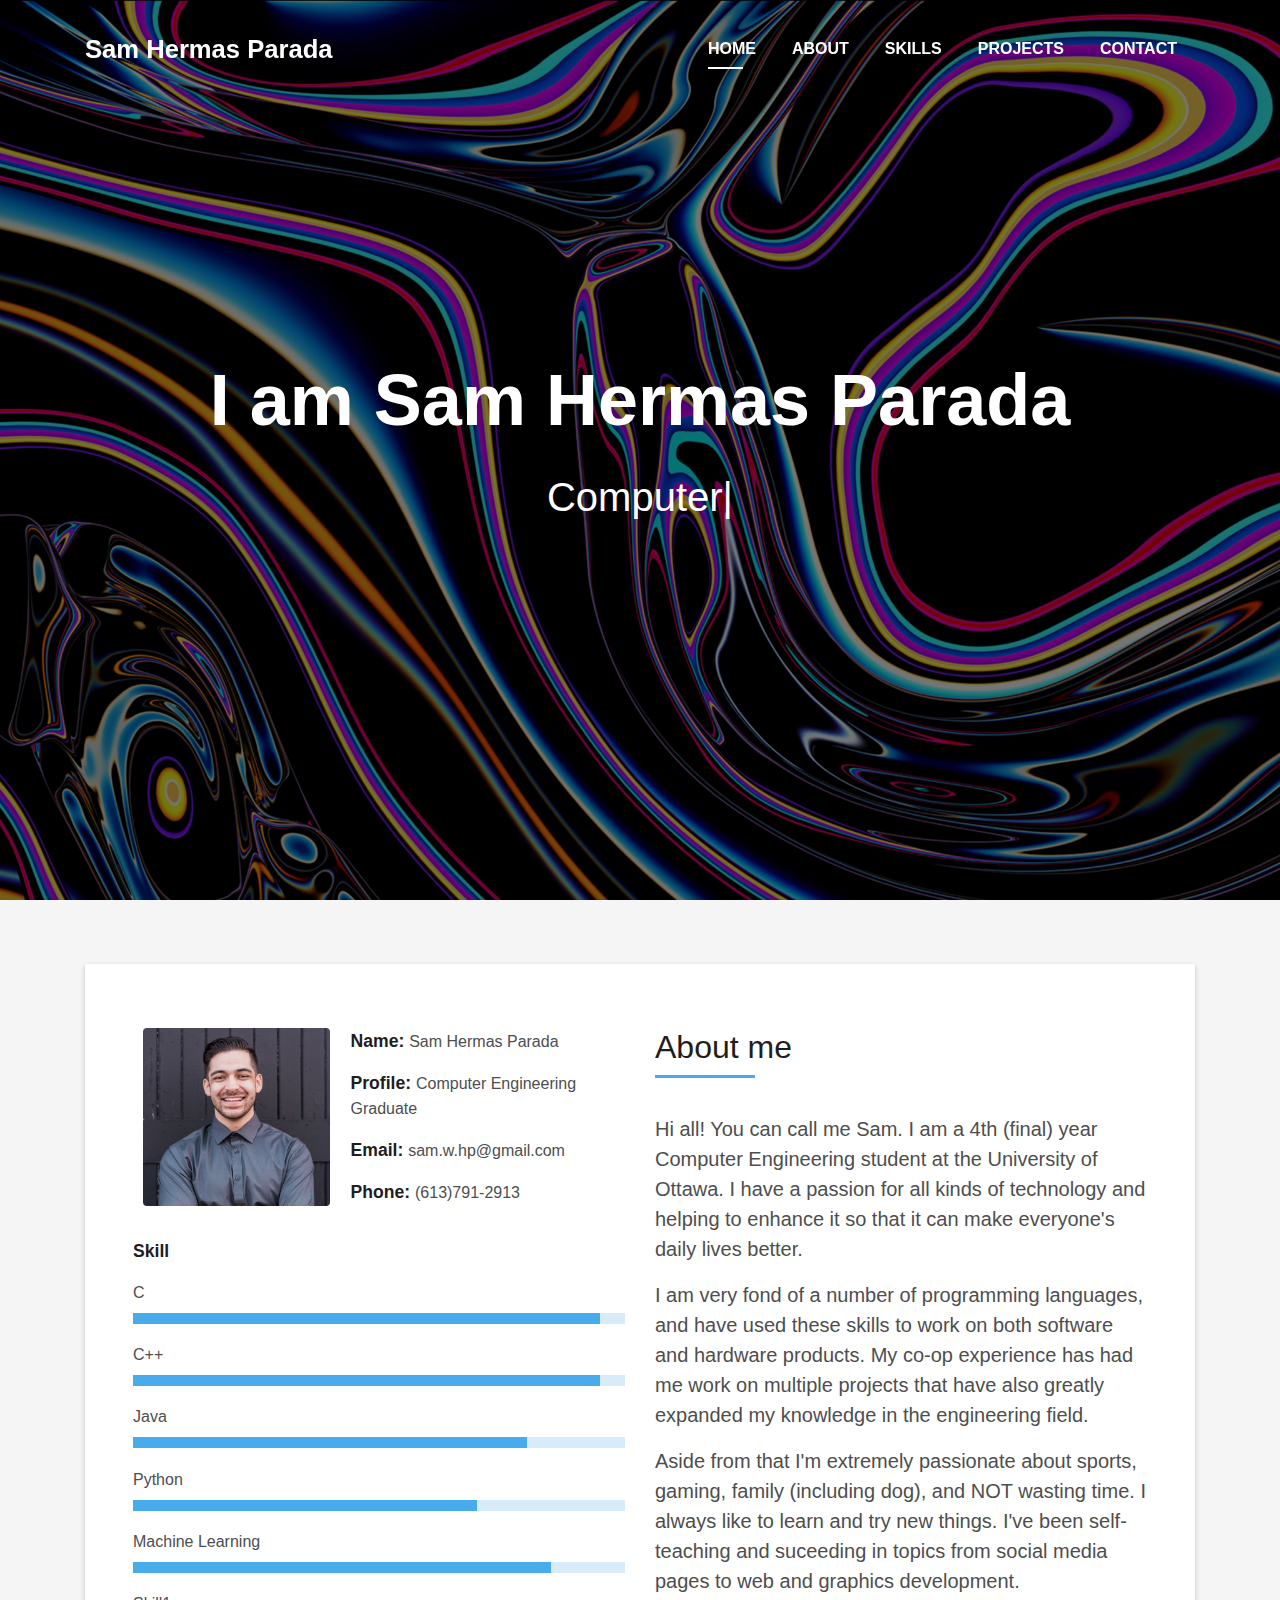
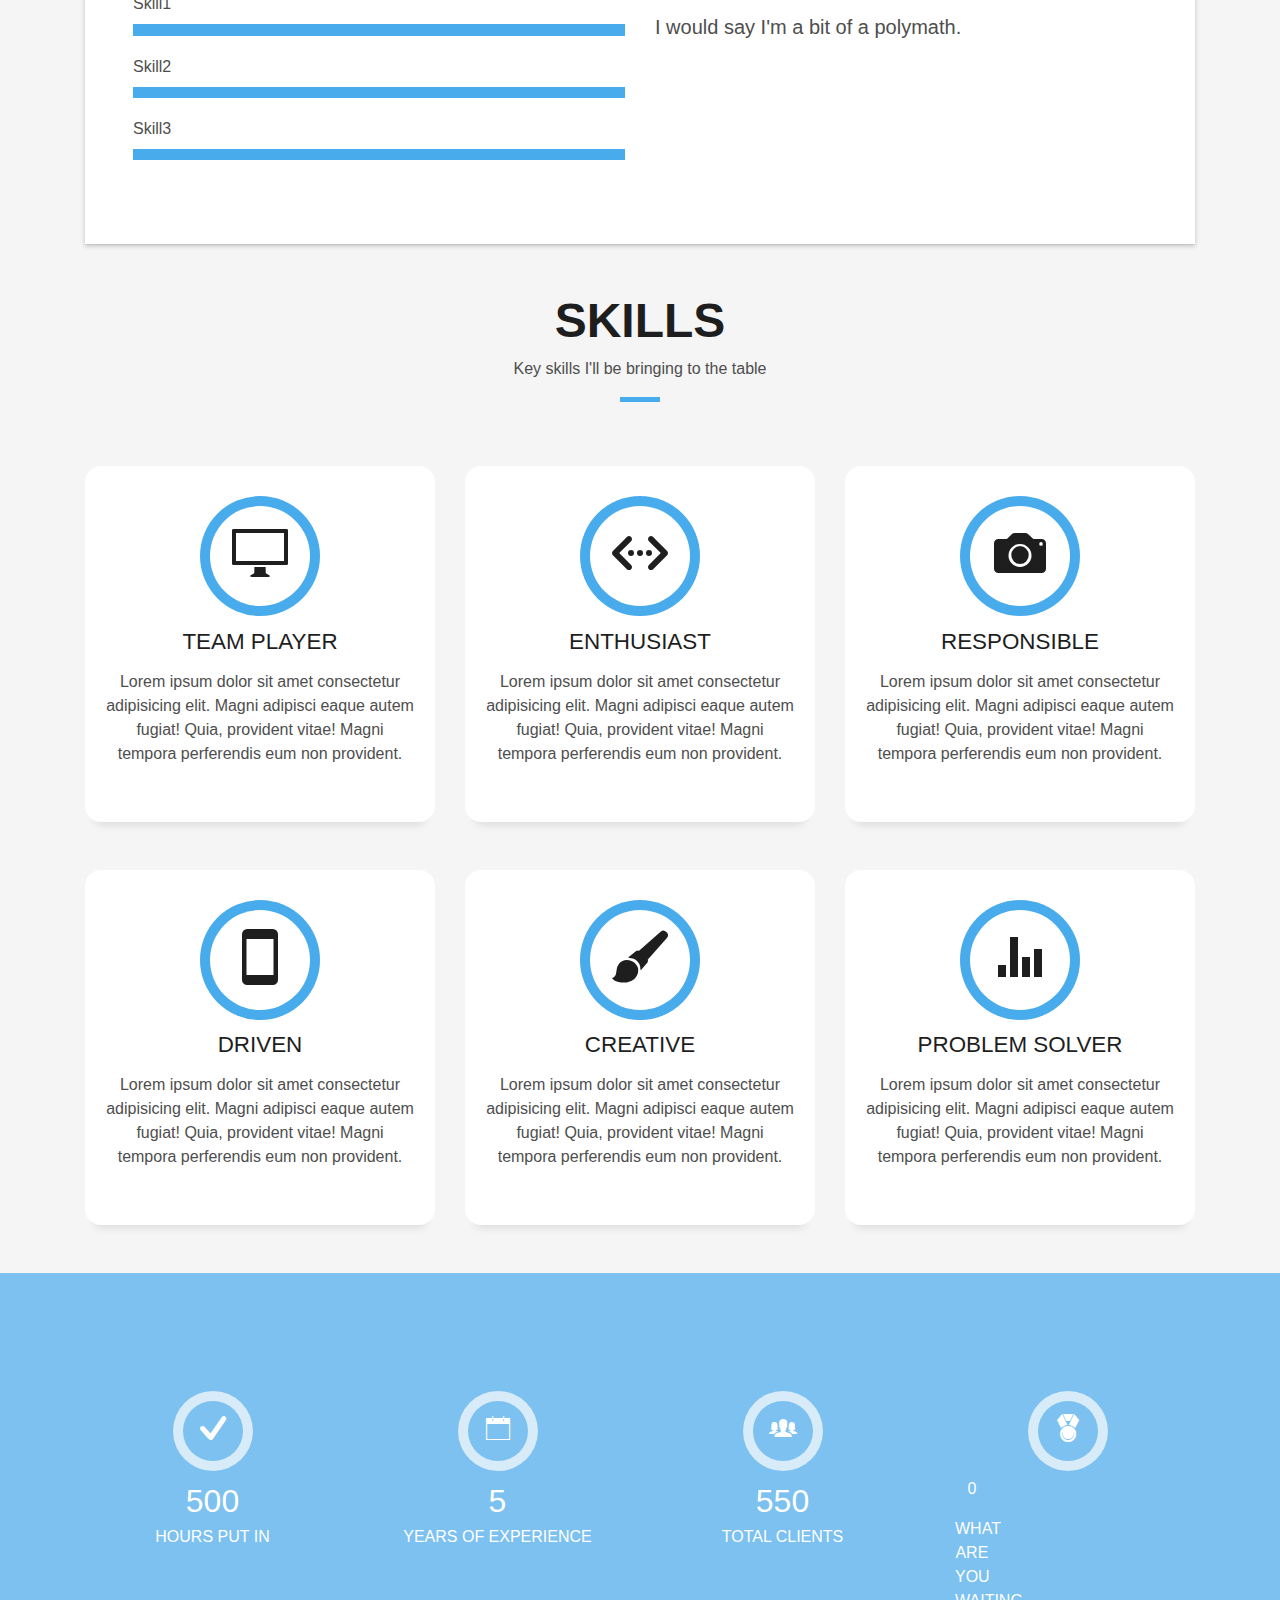
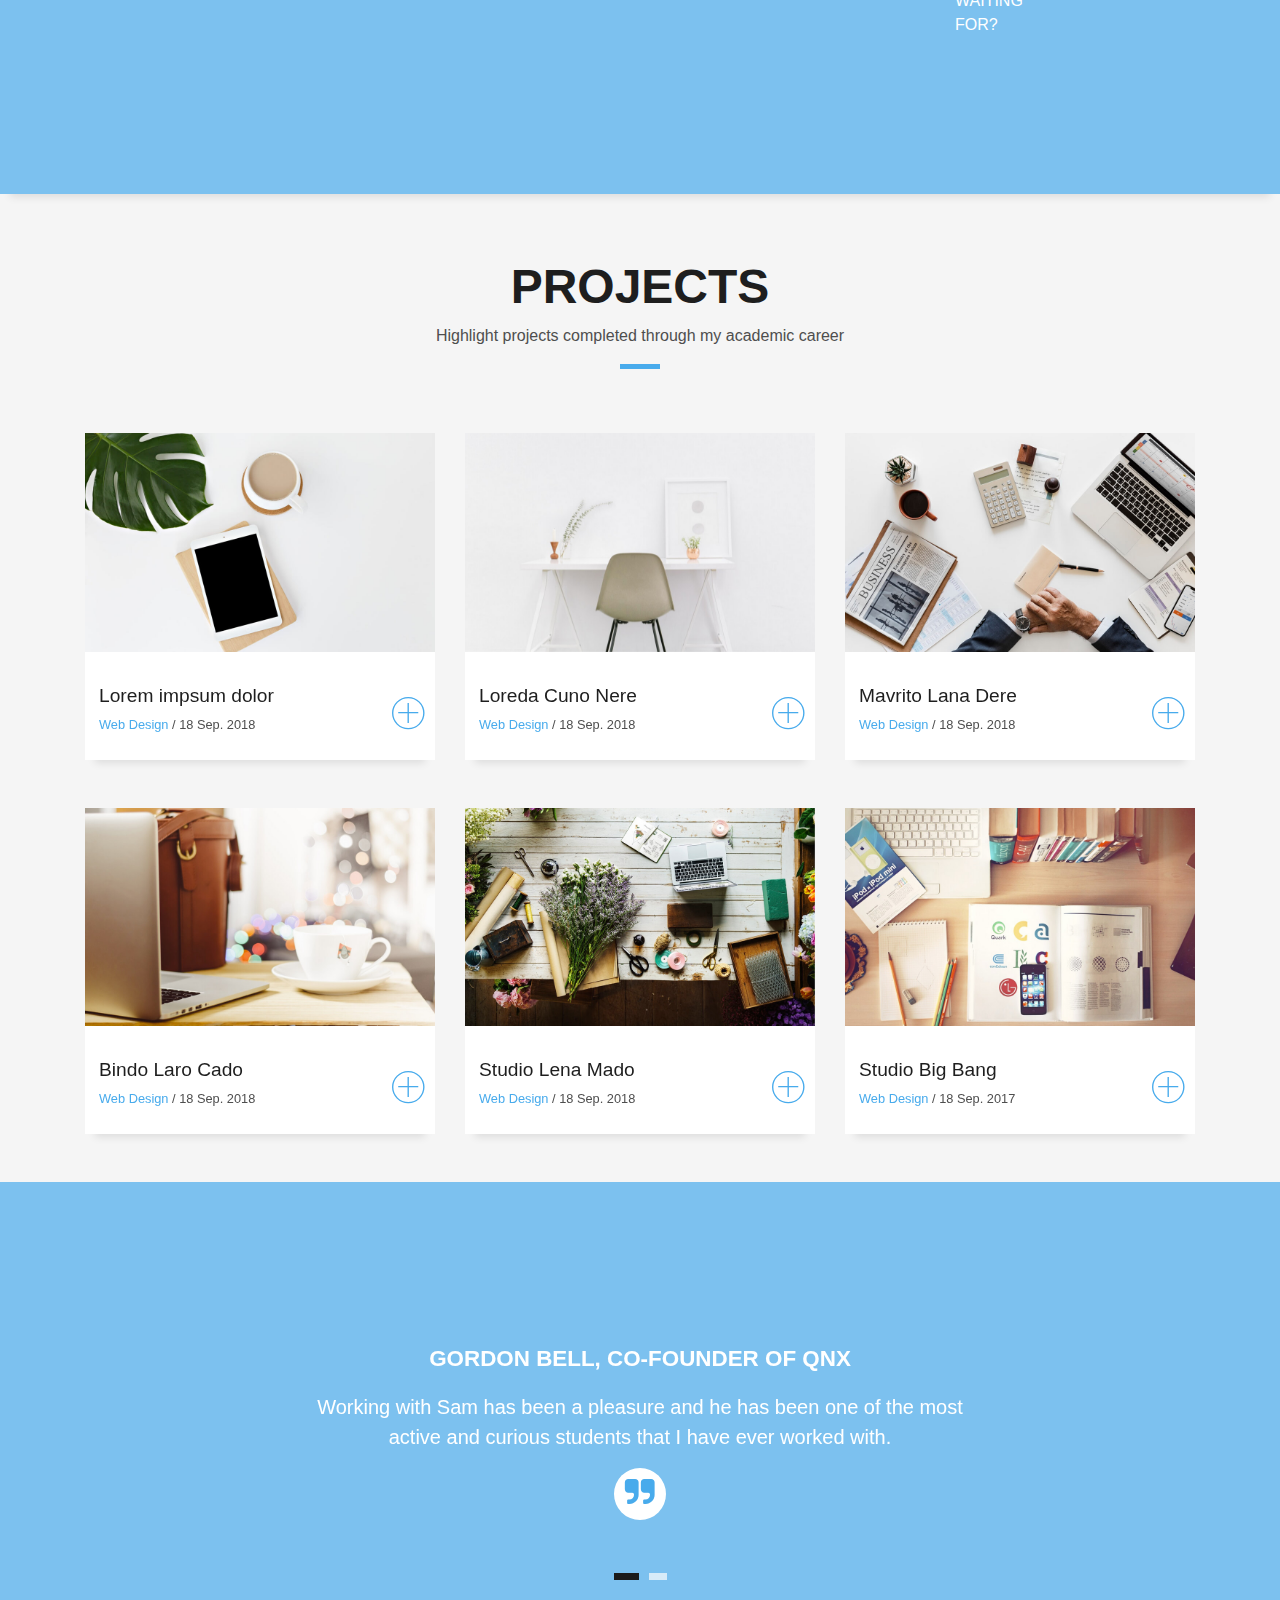
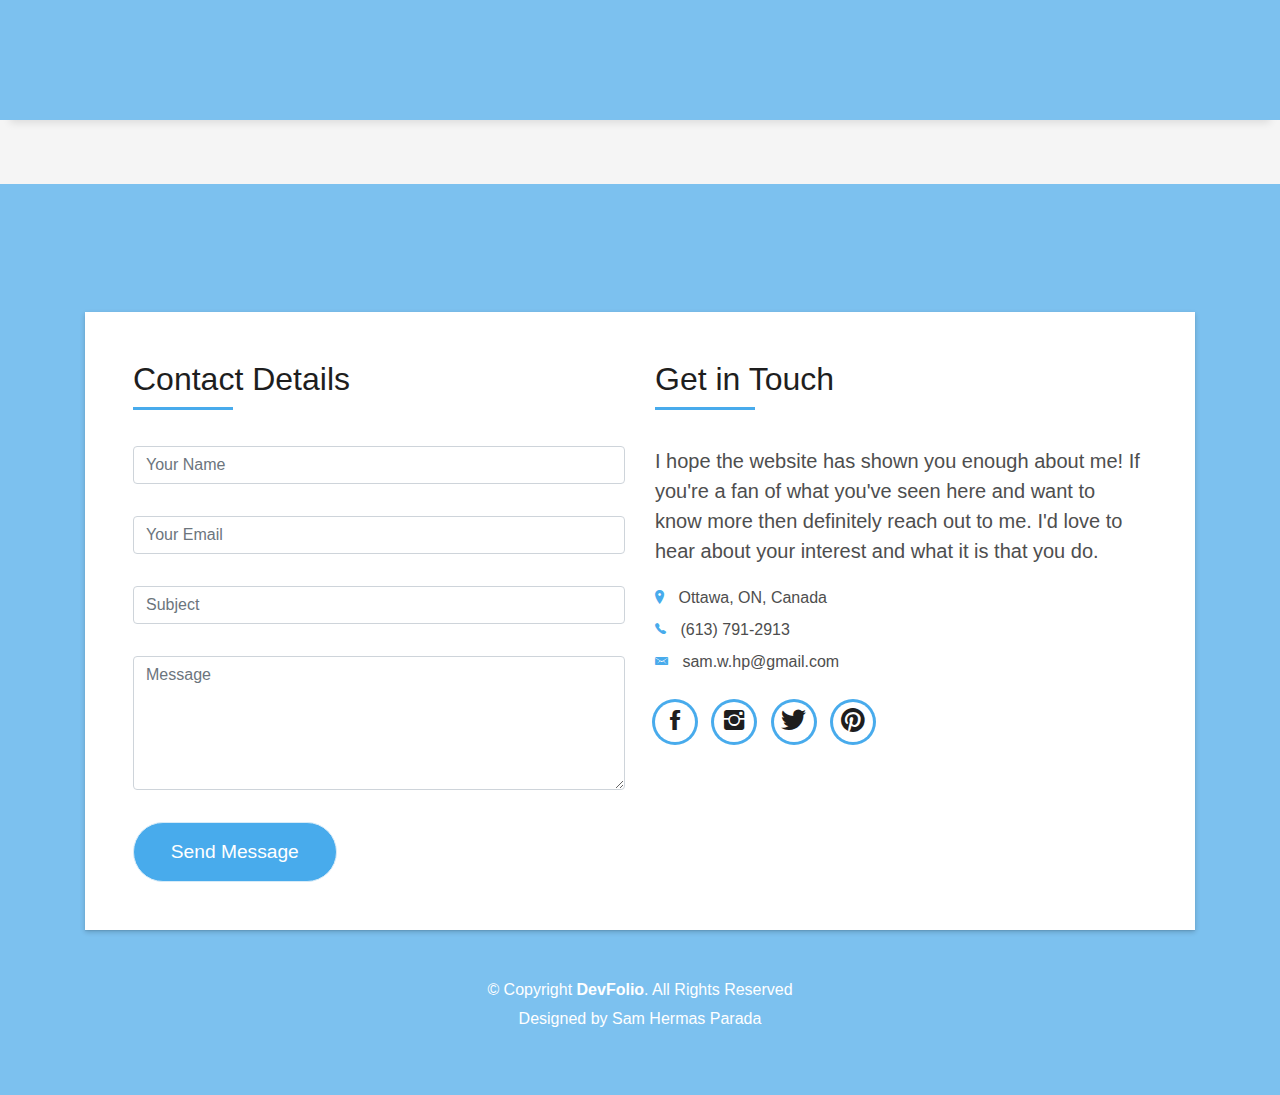
==== index.html @ 933283c6 "Update index.html" ====
<!DOCTYPE html>
<html lang="en">
<head>
  <meta charset="utf-8">
  <title>Sam Hermas Parada's Portfolio</title>
  <meta content="width=device-width, initial-scale=1.0" name="viewport">
  <meta content="" name="keywords">
  <meta content="" name="description">

  <!-- Favicons -->
  <link href="img/favicon.png" rel="icon">
  <link href="img/apple-touch-icon.png" rel="apple-touch-icon">

  <!-- Bootstrap CSS File -->
  <link href="lib/bootstrap/css/bootstrap.min.css" rel="stylesheet">

  <!-- Libraries CSS Files -->
  <link href="lib/font-awesome/css/font-awesome.min.css" rel="stylesheet">
  <link href="lib/animate/animate.min.css" rel="stylesheet">
  <link href="lib/ionicons/css/ionicons.min.css" rel="stylesheet">
  <link href="lib/owlcarousel/assets/owl.carousel.min.css" rel="stylesheet">
  <link href="lib/lightbox/css/lightbox.min.css" rel="stylesheet">

  <!-- Main Stylesheet File -->
  <link href="css/style.css" rel="stylesheet">

  <!-- =======================================================
    Theme Name: DevFolio
    Theme URL: https://bootstrapmade.com/devfolio-bootstrap-portfolio-html-template/
    Author: BootstrapMade.com
    License: https://bootstrapmade.com/license/
  ======================================================= -->
</head>

<body id="page-top">

  <!--/ Nav Star /-->
  <nav class="navbar navbar-b navbar-trans navbar-expand-md fixed-top" id="mainNav">
    <div class="container">
      <a class="navbar-brand js-scroll" href="#page-top">Sam Hermas Parada</a>
      <button class="navbar-toggler collapsed" type="button" data-toggle="collapse" data-target="#navbarDefault"
        aria-controls="navbarDefault" aria-expanded="false" aria-label="Toggle navigation">
        <span></span>
        <span></span>
        <span></span>
      </button>
      <div class="navbar-collapse collapse justify-content-end" id="navbarDefault">
        <ul class="navbar-nav">
          <li class="nav-item">
            <a class="nav-link js-scroll active" href="#home">Home</a>
          </li>
          <li class="nav-item">
            <a class="nav-link js-scroll" href="#about">About</a>
          </li>
          <li class="nav-item">
            <a class="nav-link js-scroll" href="#service">Skills</a>
          </li>
          <li class="nav-item">
            <a class="nav-link js-scroll" href="#work">Projects</a>
          </li>

        <!-- DISCARD
          <li class="nav-item">
            <a class="nav-link js-scroll" href="#blog">Blog</a>
          </li>
        -->

          <li class="nav-item">
            <a class="nav-link js-scroll" href="#contact">Contact</a>
          </li>
        </ul>
      </div>
    </div>
  </nav>
  <!--/ Nav End /-->

  <!--/ Intro Skew Star /-->
  <div id="home" class="intro route bg-image" style="background-image: url(img/intro-bg.jpg)">
    <div class="overlay-itro"></div>
    <div class="intro-content display-table">
      <div class="table-cell">
        <div class="container">
          <!--<p class="display-6 color-d">Hello, world!</p>-->
          <h1 class="intro-title mb-4">I am Sam Hermas Parada</h1>
          <p class="intro-subtitle"><span class="text-slider-items">Computer Engineer, Software Developer, Soccer Enthusiast, Polymath</span><strong class="text-slider"></strong></p>
          <!-- <p class="pt-3"><a class="btn btn-primary btn js-scroll px-4" href="#about" role="button">Learn More</a></p> -->
        </div>
      </div>
    </div>
  </div>
  <!--/ Intro Skew End /-->

  <section id="about" class="about-mf sect-pt4 route">
    <div class="container">
      <div class="row">
        <div class="col-sm-12">
          <div class="box-shadow-full">
            <div class="row">
              <div class="col-md-6">
                <div class="row">
                  <div class="col-sm-6 col-md-5">
                    <div class="about-img">
                      <img src="img/sam-profile.jpg" class="img-fluid rounded b-shadow-a" alt="">
                    </div>
                  </div>
                  <div class="col-sm-6 col-md-7">
                    <div class="about-info">
                      <p><span class="title-s">Name: </span> <span>Sam Hermas Parada</span></p>
                      <p><span class="title-s">Profile: </span> <span>Computer Engineering Graduate</span></p>
                      <p><span class="title-s">Email: </span> <span>sam.w.hp@gmail.com</span></p>
                      <p><span class="title-s">Phone: </span> <span>(613)791-2913</span></p>
                    </div>
                  </div>
                </div>
                <div class="skill-mf">
                  <p class="title-s">Skill</p>
                  <span>C</span> <span class="pull-right"></span>
                  <div class="progress">
                    <div class="progress-bar" role="progressbar" style="width: 95%;" aria-valuenow="85" aria-valuemin="0"
                      aria-valuemax="100"></div>
                  </div>
                  <span>C++</span> <span class="pull-right"></span>
                  <div class="progress">
                    <div class="progress-bar" role="progressbar" style="width: 95%" aria-valuenow="75" aria-valuemin="0"
                      aria-valuemax="100"></div>
                  </div>
                  <span>Java</span> <span class="pull-right"></span>
                  <div class="progress">
                    <div class="progress-bar" role="progressbar" style="width: 80%" aria-valuenow="50" aria-valuemin="0"
                      aria-valuemax="100"></div>
                  </div>
                  <span>Python</span> <span class="pull-right"></span>
                  <div class="progress">
                    <div class="progress-bar" role="progressbar" style="width: 70%" aria-valuenow="90" aria-valuemin="0"
                      aria-valuemax="100"></div>
                  </div>
                  <span>Machine Learning</span> <span class="pull-right"></span>
                  <div class="progress">
                    <div class="progress-bar" role="progressbar" style="width: 85%" aria-valuenow="90" aria-valuemin="0"
                      aria-valuemax="100"></div>
                  </div>
                  <span>Skill1</span> <span class="pull-right"></span>
                  <div class="progress">
                    <div class="progress-bar" role="progressbar" style="width: 100%" aria-valuenow="90" aria-valuemin="0"
                      aria-valuemax="100"></div>
                  </div>
                  <span>Skill2</span> <span class="pull-right"></span>
                  <div class="progress">
                    <div class="progress-bar" role="progressbar" style="width: 100%" aria-valuenow="90" aria-valuemin="0"
                      aria-valuemax="100"></div>
                  </div>
                  <span>Skill3</span> <span class="pull-right"></span>
                  <div class="progress">
                    <div class="progress-bar" role="progressbar" style="width: 100%" aria-valuenow="90" aria-valuemin="0"
                      aria-valuemax="100"></div>
                  </div>
                </div>
              </div>
              <div class="col-md-6">
                <div class="about-me pt-4 pt-md-0">
                  <div class="title-box-2">
                    <h5 class="title-left">
                      About me
                    </h5>
                  </div>
                  <p class="lead">
                  Hi all! You can call me Sam. I am a 4th (final) year Computer Engineering student at the University of Ottawa.
                  I have a passion for all kinds of technology and helping to enhance it so that it can make everyone's
                  daily lives better.
                  </p>
                  <p class="lead">
                    I am very fond of a number of programming languages, and have used these skills to work on
                    both software and hardware products. My co-op experience has had me work on multiple projects
                    that have also greatly expanded my knowledge in the engineering field.
                  </p>
                  <p class="lead">
                    Aside from that I'm extremely passionate about sports, gaming, family (including dog), and NOT wasting time.
                    I always like to learn and try new things. I've been self-teaching and suceeding in topics from social media pages
                    to web and graphics development.
                  </p>
                  <p class="lead">
                    I would say I'm a bit of a polymath.
                  </p>
                </div>
              </div>
            </div>
          </div>
        </div>
      </div>
    </div>
  </section>

  <!--/ Section Services Star /-->
  <section id="service" class="services-mf route">
    <div class="container">
      <div class="row">
        <div class="col-sm-12">
          <div class="title-box text-center">
            <h3 class="title-a">
              Skills
            </h3>
            <p class="subtitle-a">
              Key skills I'll be bringing to the table
            </p>
            <div class="line-mf"></div>
          </div>
        </div>
      </div>
      <div class="row">
        <div class="col-md-4">
          <div class="service-box">
            <div class="service-ico">
              <span class="ico-circle"><i class="ion-monitor"></i></span>
            </div>
            <div class="service-content">
              <h2 class="s-title">Team Player</h2>
              <p class="s-description text-center">
                Lorem ipsum dolor sit amet consectetur adipisicing elit. Magni adipisci eaque autem fugiat! Quia,
                provident vitae! Magni
                tempora perferendis eum non provident.
              </p>
            </div>
          </div>
        </div>
        <div class="col-md-4">
          <div class="service-box">
            <div class="service-ico">
              <span class="ico-circle"><i class="ion-code-working"></i></span>
            </div>
            <div class="service-content">
              <h2 class="s-title">Enthusiast</h2>
              <p class="s-description text-center">
                Lorem ipsum dolor sit amet consectetur adipisicing elit. Magni adipisci eaque autem fugiat! Quia,
                provident vitae! Magni
                tempora perferendis eum non provident.
              </p>
            </div>
          </div>
        </div>
        <div class="col-md-4">
          <div class="service-box">
            <div class="service-ico">
              <span class="ico-circle"><i class="ion-camera"></i></span>
            </div>
            <div class="service-content">
              <h2 class="s-title">Responsible</h2>
              <p class="s-description text-center">
                Lorem ipsum dolor sit amet consectetur adipisicing elit. Magni adipisci eaque autem fugiat! Quia,
                provident vitae! Magni
                tempora perferendis eum non provident.
              </p>
            </div>
          </div>
        </div>
        <div class="col-md-4">
          <div class="service-box">
            <div class="service-ico">
              <span class="ico-circle"><i class="ion-android-phone-portrait"></i></span>
            </div>
            <div class="service-content">
              <h2 class="s-title">Driven</h2>
              <p class="s-description text-center">
                Lorem ipsum dolor sit amet consectetur adipisicing elit. Magni adipisci eaque autem fugiat! Quia,
                provident vitae! Magni
                tempora perferendis eum non provident.
              </p>
            </div>
          </div>
        </div>
        <div class="col-md-4">
          <div class="service-box">
            <div class="service-ico">
              <span class="ico-circle"><i class="ion-paintbrush"></i></span>
            </div>
            <div class="service-content">
              <h2 class="s-title">Creative</h2>
              <p class="s-description text-center">
                Lorem ipsum dolor sit amet consectetur adipisicing elit. Magni adipisci eaque autem fugiat! Quia,
                provident vitae! Magni
                tempora perferendis eum non provident.
              </p>
            </div>
          </div>
        </div>
        <div class="col-md-4">
          <div class="service-box">
            <div class="service-ico">
              <span class="ico-circle"><i class="ion-stats-bars"></i></span>
            </div>
            <div class="service-content">
              <h2 class="s-title">Problem Solver</h2>
              <p class="s-description text-center">
                Lorem ipsum dolor sit amet consectetur adipisicing elit. Magni adipisci eaque autem fugiat! Quia,
                provident vitae! Magni
                tempora perferendis eum non provident.
              </p>
            </div>
          </div>
        </div>
      </div>
    </div>
  </section>
  <!--/ Section Services End /-->

  <div class="section-counter paralax-mf bg-image" style="background-image: url(img/counters-bg.jpg)">
    <div class="overlay-mf"></div>
    <div class="container">
      <div class="row">
        <div class="col-sm-3 col-lg-3">
          <div class="counter-box">
            <div class="counter-ico">
              <span class="ico-circle"><i class="ion-checkmark-round"></i></span>
            </div>
            <div class="counter-num">
              <p class="counter">500</p>
              <span class="counter-text">HOURS PUT IN</span>
            </div>
          </div>
        </div>
        <div class="col-sm-3 col-lg-3">
          <div class="counter-box pt-4 pt-md-0">
            <div class="counter-ico">
              <span class="ico-circle"><i class="ion-ios-calendar-outline"></i></span>
            </div>
            <div class="counter-num">
              <p class="counter">5</p>
              <span class="counter-text">YEARS OF EXPERIENCE</span>
            </div>
          </div>
        </div>
        <div class="col-sm-3 col-lg-3">
          <div class="counter-box pt-4 pt-md-0">
            <div class="counter-ico">
              <span class="ico-circle"><i class="ion-ios-people"></i></span>
            </div>
            <div class="counter-num">
              <p class="counter">550</p>
              <span class="counter-text">TOTAL CLIENTS</span>
            </div>
          </div>
        </div>
        <div class="col-sm-3 col-lg-3">
          <div class="counter-box pt-4 pt-md-0">
            <div class="counter-ico">
              <span class="ico-circle"><i class="ion-ribbon-a"></i></span>
            </div>
            <div class="col-sm-3 col-lg-3">
                  <p id="infinity" class="counter" data-from="0" data-to="1" data-speed="1000">0</p>
                  <span class="counter-text">WHAT ARE YOU WAITING FOR?</span>
            </div>
          </div>
        </div>
      </div>
    </div>
  </div>

  <!--/ Section Portfolio Star /-->
  <section id="work" class="portfolio-mf sect-pt4 route">
    <div class="container">
      <div class="row">
        <div class="col-sm-12">
          <div class="title-box text-center">
            <h3 class="title-a">
              Projects
            </h3>
            <p class="subtitle-a">
              Highlight projects completed through my academic career
            </p>
            <div class="line-mf"></div>
          </div>
        </div>
      </div>
      <div class="row">
        <div class="col-md-4">
          <div class="work-box">
            <a href="img/work-1.jpg" data-lightbox="gallery-mf">
              <div class="work-img">
                <img src="img/work-1.jpg" alt="" class="img-fluid">
              </div>
              <div class="work-content">
                <div class="row">
                  <div class="col-sm-8">
                    <h2 class="w-title">Lorem impsum dolor</h2>
                    <div class="w-more">
                      <span class="w-ctegory">Web Design</span> / <span class="w-date">18 Sep. 2018</span>
                    </div>
                  </div>
                  <div class="col-sm-4">
                    <div class="w-like">
                      <span class="ion-ios-plus-outline"></span>
                    </div>
                  </div>
                </div>
              </div>
            </a>
          </div>
        </div>
        <div class="col-md-4">
          <div class="work-box">
            <a href="img/work-2.jpg" data-lightbox="gallery-mf">
              <div class="work-img">
                <img src="img/work-2.jpg" alt="" class="img-fluid">
              </div>
              <div class="work-content">
                <div class="row">
                  <div class="col-sm-8">
                    <h2 class="w-title">Loreda Cuno Nere</h2>
                    <div class="w-more">
                      <span class="w-ctegory">Web Design</span> / <span class="w-date">18 Sep. 2018</span>
                    </div>
                  </div>
                  <div class="col-sm-4">
                    <div class="w-like">
                      <span class="ion-ios-plus-outline"></span>
                    </div>
                  </div>
                </div>
              </div>
            </a>
          </div>
        </div>
        <div class="col-md-4">
          <div class="work-box">
            <a href="img/work-3.jpg" data-lightbox="gallery-mf">
              <div class="work-img">
                <img src="img/work-3.jpg" alt="" class="img-fluid">
              </div>
              <div class="work-content">
                <div class="row">
                  <div class="col-sm-8">
                    <h2 class="w-title">Mavrito Lana Dere</h2>
                    <div class="w-more">
                      <span class="w-ctegory">Web Design</span> / <span class="w-date">18 Sep. 2018</span>
                    </div>
                  </div>
                  <div class="col-sm-4">
                    <div class="w-like">
                      <span class="ion-ios-plus-outline"></span>
                    </div>
                  </div>
                </div>
              </div>
            </a>
          </div>
        </div>
        <div class="col-md-4">
          <div class="work-box">
            <a href="img/work-4.jpg" data-lightbox="gallery-mf">
              <div class="work-img">
                <img src="img/work-4.jpg" alt="" class="img-fluid">
              </div>
              <div class="work-content">
                <div class="row">
                  <div class="col-sm-8">
                    <h2 class="w-title">Bindo Laro Cado</h2>
                    <div class="w-more">
                      <span class="w-ctegory">Web Design</span> / <span class="w-date">18 Sep. 2018</span>
                    </div>
                  </div>
                  <div class="col-sm-4">
                    <div class="w-like">
                      <span class="ion-ios-plus-outline"></span>
                    </div>
                  </div>
                </div>
              </div>
            </a>
          </div>
        </div>
        <div class="col-md-4">
          <div class="work-box">
            <a href="img/work-5.jpg" data-lightbox="gallery-mf">
              <div class="work-img">
                <img src="img/work-5.jpg" alt="" class="img-fluid">
              </div>
              <div class="work-content">
                <div class="row">
                  <div class="col-sm-8">
                    <h2 class="w-title">Studio Lena Mado</h2>
                    <div class="w-more">
                      <span class="w-ctegory">Web Design</span> / <span class="w-date">18 Sep. 2018</span>
                    </div>
                  </div>
                  <div class="col-sm-4">
                    <div class="w-like">
                      <span class="ion-ios-plus-outline"></span>
                    </div>
                  </div>
                </div>
              </div>
            </a>
          </div>
        </div>
        <div class="col-md-4">
          <div class="work-box">
            <a href="img/work-6.jpg" data-lightbox="gallery-mf">
              <div class="work-img">
                <img src="img/work-6.jpg" alt="" class="img-fluid">
              </div>
              <div class="work-content">
                <div class="row">
                  <div class="col-sm-8">
                    <h2 class="w-title">Studio Big Bang</h2>
                    <div class="w-more">
                      <span class="w-ctegory">Web Design</span> / <span class="w-date">18 Sep. 2017</span>
                    </div>
                  </div>
                  <div class="col-sm-4">
                    <div class="w-like">
                      <span class="ion-ios-plus-outline"></span>
                    </div>
                  </div>
                </div>
              </div>
            </a>
          </div>
        </div>

      </div>
    </div>
  </section>
  <!--/ Section Portfolio End /-->

  <!--/ Section Testimonials Star /-->
  <div class="testimonials paralax-mf bg-image" style="background-image: url(img/overlay-bg.jpg)">
    <div class="overlay-mf"></div>
    <div class="container">
      <div class="row">
        <div class="col-md-12">
          <div id="testimonial-mf" class="owl-carousel owl-theme">
            <div class="testimonial-box">
              <div class="author-test">
                <img src="pic.jpg" alt="" class="rounded-circle b-shadow-a">
                <span class="author">Gordon Bell, Co-founder of QNX</span>
              </div>
              <div class="content-test">
                <p class="description lead">
                  Working with Sam has been a pleasure and he has been one of the most active and curious
                  students that I have ever worked with.
                </p>
                <span class="comit"><i class="fa fa-quote-right"></i></span>
              </div>
            </div>
            <div class="testimonial-box">
              <div class="author-test">
                <img src="pic.jpg" alt="" class="rounded-circle b-shadow-a">
                <span class="author">Ryan Hodgson</span>
              </div>
              <div class="content-test">
                <p class="description lead">
                  Sam was always willing to learn and listen so that he could complete better work. He was
                  easily able to handle dealing with multiple partners of ours and help them get the solutions
                  they required.
                </p>
                <span class="comit"><i class="fa fa-quote-right"></i></span>
              </div>
            </div>
          </div>
        </div>
      </div>
    </div>
  </div>

  <!--/ Section Blog Star /-->
  <!--/ DISCARD
  <section id="blog" class="blog-mf sect-pt4 route">
    <div class="container">
      <div class="row">
        <div class="col-sm-12">
          <div class="title-box text-center">
            <h3 class="title-a">
              Blog
            </h3>
            <p class="subtitle-a">
              Lorem ipsum, dolor sit amet consectetur adipisicing elit.
            </p>
            <div class="line-mf"></div>
          </div>
        </div>
      </div>
      <div class="row">
        <div class="col-md-4">
          <div class="card card-blog">
            <div class="card-img">
              <a href="blog-single.html"><img src="img/post-1.jpg" alt="" class="img-fluid"></a>
            </div>
            <div class="card-body">
              <div class="card-category-box">
                <div class="card-category">
                  <h6 class="category">Travel</h6>
                </div>
              </div>
              <h3 class="card-title"><a href="blog-single.html">See more ideas about Travel</a></h3>
              <p class="card-description">
                Proin eget tortor risus. Pellentesque in ipsum id orci porta dapibus. Praesent sapien massa, convallis
                a pellentesque nec,
                egestas non nisi.
              </p>
            </div>
            <div class="card-footer">
              <div class="post-author">
                <a href="#">
                  <img src="img/testimonial-2.jpg" alt="" class="avatar rounded-circle">
                  <span class="author">Morgan Freeman</span>
                </a>
              </div>
              <div class="post-date">
                <span class="ion-ios-clock-outline"></span> 10 min
              </div>
            </div>
          </div>
        </div>
        <div class="col-md-4">
          <div class="card card-blog">
            <div class="card-img">
              <a href="blog-single.html"><img src="img/post-2.jpg" alt="" class="img-fluid"></a>
            </div>
            <div class="card-body">
              <div class="card-category-box">
                <div class="card-category">
                  <h6 class="category">Web Design</h6>
                </div>
              </div>
              <h3 class="card-title"><a href="blog-single.html">See more ideas about Travel</a></h3>
              <p class="card-description">
                Proin eget tortor risus. Pellentesque in ipsum id orci porta dapibus. Praesent sapien massa, convallis
                a pellentesque nec,
                egestas non nisi.
              </p>
            </div>
            <div class="card-footer">
              <div class="post-author">
                <a href="#">
                  <img src="img/testimonial-2.jpg" alt="" class="avatar rounded-circle">
                  <span class="author">Morgan Freeman</span>
                </a>
              </div>
              <div class="post-date">
                <span class="ion-ios-clock-outline"></span> 10 min
              </div>
            </div>
          </div>
        </div>
        <div class="col-md-4">
          <div class="card card-blog">
            <div class="card-img">
              <a href="blog-single.html"><img src="img/post-3.jpg" alt="" class="img-fluid"></a>
            </div>
            <div class="card-body">
              <div class="card-category-box">
                <div class="card-category">
                  <h6 class="category">Web Design</h6>
                </div>
              </div>
              <h3 class="card-title"><a href="blog-single.html">See more ideas about Travel</a></h3>
              <p class="card-description">
                Proin eget tortor risus. Pellentesque in ipsum id orci porta dapibus. Praesent sapien massa, convallis
                a pellentesque nec,
                egestas non nisi.
              </p>
            </div>
            <div class="card-footer">
              <div class="post-author">
                <a href="#">
                  <img src="img/testimonial-2.jpg" alt="" class="avatar rounded-circle">
                  <span class="author">Morgan Freeman</span>
                </a>
              </div>
              <div class="post-date">
                <span class="ion-ios-clock-outline"></span> 10 min
              </div>
            </div>
          </div>
        </div>
      </div>
    </div>
  </section>
  /-->
  <!--/ Section Blog End /-->

  <!--/ Section Contact-Footer Star /-->
  <section class="paralax-mf footer-paralax bg-image sect-mt4 route" style="background-image: url(img/overlay-bg.jpg)">
    <div class="overlay-mf"></div>
    <div class="container">
      <div class="row">
        <div class="col-sm-12">
          <div class="contact-mf">
            <div id="contact" class="box-shadow-full">
              <div class="row">
                <div class="col-md-6">
                  <div class="title-box-2">
                    <h5 class="title-left">
                      Contact Details
                    </h5>
                  </div>
                  <div>
                      <form action="" method="post" role="form" class="contactForm">
                      <div id="sendmessage">Your message has been sent. Thanks for your interest! I'll be getting back to you soon. </div>
                      <div id="errormessage"></div>
                      <div class="row">
                        <div class="col-md-12 mb-3">
                          <div class="form-group">
                            <input type="text" name="name" class="form-control" id="name" placeholder="Your Name" data-rule="minlen:4" data-msg="Please enter at least 4 chars" />
                            <div class="validation"></div>
                          </div>
                        </div>
                        <div class="col-md-12 mb-3">
                          <div class="form-group">
                            <input type="email" class="form-control" name="email" id="email" placeholder="Your Email" data-rule="email" data-msg="Please enter a valid email" />
                            <div class="validation"></div>
                          </div>
                        </div>
                        <div class="col-md-12 mb-3">
                            <div class="form-group">
                              <input type="text" class="form-control" name="subject" id="subject" placeholder="Subject" data-rule="minlen:4" data-msg="Please enter at least 8 chars of subject" />
                              <div class="validation"></div>
                            </div>
                        </div>
                        <div class="col-md-12 mb-3">
                          <div class="form-group">
                            <textarea class="form-control" name="message" rows="5" data-rule="required" data-msg="Please write something for us" placeholder="Message"></textarea>
                            <div class="validation"></div>
                          </div>
                        </div>
                        <div class="col-md-12">
                          <button type="submit" class="button button-a button-big button-rouded">Send Message</button>
                        </div>
                      </div>
                    </form>
                  </div>
                </div>
                <div class="col-md-6">
                  <div class="title-box-2 pt-4 pt-md-0">
                    <h5 class="title-left">
                      Get in Touch
                    </h5>
                  </div>
                  <div class="more-info">
                    <p class="lead">
                      I hope the website has shown
                      you enough about me! If you're a fan of what you've seen here and want to know more then definitely reach out to me.
                      I'd love to hear about your interest and what it is that you do.
                    </p>
                    <ul class="list-ico">
                      <li><span class="ion-ios-location"></span> Ottawa, ON, Canada</li>
                      <li><span class="ion-ios-telephone"></span> (613) 791-2913</li>
                      <li><span class="ion-email"></span> sam.w.hp@gmail.com</li>
                    </ul>
                  </div>
                  <div class="socials">
                    <ul>
                      <li><a href=""><span class="ico-circle"><i class="ion-social-facebook"></i></span></a></li>
                      <li><a href=""><span class="ico-circle"><i class="ion-social-instagram"></i></span></a></li>
                      <li><a href=""><span class="ico-circle"><i class="ion-social-twitter"></i></span></a></li>
                      <li><a href=""><span class="ico-circle"><i class="ion-social-pinterest"></i></span></a></li>
                    </ul>
                  </div>
                </div>
              </div>
            </div>
          </div>
        </div>
      </div>
    </div>
    <footer>
      <div class="container">
        <div class="row">
          <div class="col-sm-12">
            <div class="copyright-box">
              <p class="copyright">&copy; Copyright <strong>DevFolio</strong>. All Rights Reserved</p>
              <div class="credits">
                <!--
                  All the links in the footer should remain intact.
                  You can delete the links only if you purchased the pro version.
                  Licensing information: https://bootstrapmade.com/license/
                  Purchase the pro version with working PHP/AJAX contact form: https://bootstrapmade.com/buy/?theme=DevFolio
                -->
                Designed by <a>Sam Hermas Parada</a>
              </div>
            </div>
          </div>
        </div>
      </div>
    </footer>
  </section>
  <!--/ Section Contact-footer End /-->

  <a href="#" class="back-to-top"><i class="fa fa-chevron-up"></i></a>
  <div id="preloader"></div>

  <!-- JavaScript Libraries -->
  <script src="lib/jquery/jquery.min.js"></script>
  <script src="lib/jquery/jquery-migrate.min.js"></script>
  <script src="lib/popper/popper.min.js"></script>
  <script src="lib/bootstrap/js/bootstrap.min.js"></script>
  <script src="lib/easing/easing.min.js"></script>
  <script src="lib/counterup/jquery.waypoints.min.js"></script>
  <script src="lib/counterup/jquery.counterup.js"></script>
  <script src="lib/owlcarousel/owl.carousel.min.js"></script>
  <script src="lib/lightbox/js/lightbox.min.js"></script>
  <script src="lib/typed/typed.min.js"></script>
  <!-- Contact Form JavaScript File -->
  <script src="contactform/contactform.js"></script>

  <!-- Template Main Javascript File -->
  <script src="js/main.js"></script>

</body>
</html>
---- css/style.css ----
/*
  Theme Name: DevFolio
  Theme URL: https://bootstrapmade.com/devfolio-bootstrap-portfolio-html-template/
  Author: BootstrapMade.com
  License: https://bootstrapmade.com/license/
*/

/*======================================
//--//-->   STYLES GENERALES
======================================*/

body {
  background-color: #f5f5f5;
  color: #4e4e4e;
}

h1,
h2,
h3,
h4,
h5,
h6 {
  color: #1e1e1e;
}

a {
  color: #1e1e1e;
  transition: all 0.5s ease-in-out;
}

a:hover {
  color: #48abec;
  text-decoration: none;
  transition: all 0.5s ease-in-out;
}

.p-r {
  position: relative;
}

.color-a {
  color: #48abec;
}

.color-d {
  color: #f5f5f5;
}

.color-text-a {
  color: #4e4e4e;
}

.box-shadow,
.paralax-mf,
.service-box,
.work-box,
.card-blog {
  box-shadow: 0 13px 8px -10px rgba(0, 0, 0, 0.1);
}

.box-shadow-a,
.button:hover {
  box-shadow: 0 0 0 4px #d7ebf8;
}

.display-5 {
  font-size: 2.5rem;
  font-weight: 300;
  line-height: 1.1;
}

.display-6 {
  font-size: 2rem;
  font-weight: 300;
  line-height: 1.1;
}

.avatar {
  width: 32px;
  height: 32px;
  margin-right: 4px;
  overflow: hidden;
}

.bg-image {
  background-repeat: no-repeat;
  background-attachment: fixed;
  background-size: cover;
  background-position: center center;
}

.overlay-mf {
  background-color: #48abec;
}

.overlay-mf {
  position: absolute;
  top: 0;
  left: 0px;
  padding: 0;
  height: 100%;
  width: 100%;
  opacity: .7;
}

.paralax-mf {
  position: relative;
  padding: 8rem 0;
}

.display-table {
  width: 100%;
  height: 100%;
  display: table;
}

.table-cell {
  display: table-cell;
  vertical-align: middle;
}

/*--/ Sections /--*/

.sect-4 {
  padding: 4rem 0;
}

.sect-pt4 {
  padding-top: 4rem;
}

.sect-mt4 {
  margin-top: 4rem;
}

/*--/ Title s /--*/

.title-s {
  font-weight: 600;
  color: #1e1e1e;
  font-size: 1.1rem;
}

/*--/ Title A /--*/

.title-box {
  margin-bottom: 4rem;
}

.title-a {
  font-size: 3rem;
  font-weight: bold;
  text-transform: uppercase;
}

.subtitle-a {
  color: #4e4e4e;
}

.line-mf {
  width: 40px;
  height: 5px;
  background-color: #48abec;
  margin: 0 auto;
}

/*--/ Title Left /--*/

.title-box-2 {
  margin-bottom: 3rem;
}

.title-left {
  font-size: 2rem;
  position: relative;
}

.title-left:before {
  content: '';
  position: absolute;
  height: 3px;
  background-color: #48abec;
  width: 100px;
  bottom: -12px;
}

/*------/ Box /------*/

.box-pl2 {
  padding-left: 2rem;
}

.box-shadow-full {
  padding: 3rem 1.25rem;
  position: relative;
  background-color: #fff;
  margin-bottom: 3rem;
  z-index: 2;
  box-shadow: 0 1px 1px 0 rgba(0, 0, 0, 0.06), 0 2px 5px 0 rgba(0, 0, 0, 0.2);
}

/*------/ Socials /------*/

.socials {
  padding: 1.5rem 0;
}

.socials ul li {
  display: inline-block;
}

.socials .ico-circle {
  height: 40px;
  width: 40px;
  font-size: 1.7rem;
  border-radius: 50%;
  line-height: 1.4;
  margin: 0 15px 0 0;
  box-shadow: 0 0 0 3px #48abec;
  transition: all 500ms ease;
}

.socials .ico-circle:hover {
  background-color: #48abec;
  color: #fff;
  box-shadow: 0 0 0 3px #d7ebf8;
  transition: all 500ms ease;
}

/*------/ Ul resect /------*/

.ul-resect,
.socials ul,
.list-ico,
.blog-wrapper .post-meta ul,
.box-comments .list-comments,
.widget-sidebar .list-sidebar,
.widget-tags ul {
  list-style: none;
  padding-left: 0;
  margin-bottom: 0;
}

.list-ico {
  line-height: 2;
}

.list-ico span {
  color: #48abec;
  margin-right: 10px;
}

/*------/ Ico Circle /------*/

.ico-circle {
  height: 100px;
  width: 100px;
  font-size: 2rem;
  border-radius: 50%;
  line-height: 1.55;
  margin: 0 auto;
  text-align: center;
  box-shadow: 0 0 0 10px #48abec;
  display: block;
}

/*------/ Owl Carousel /------*/

.owl-theme .owl-dots {
  text-align: center;
  margin-top: 18px;
}

.owl-theme .owl-dots .owl-dot {
  display: inline-block;
}

.owl-theme .owl-dots .owl-dot span {
  width: 18px;
  height: 7px;
  margin: 5px 5px;
  background: #d7ebf8;
  border: 0px solid #d7ebf8;
  display: block;
  transition: all 0.6s ease-in-out;
  cursor: pointer;
}

.owl-theme .owl-dots .owl-dot:hover span {
  background-color: #d7ebf8;
}

.owl-theme .owl-dots .owl-dot.active span {
  background-color: #1B1B1B;
  width: 25px;
}

/*--/ Scrolltop s /--*/

.scrolltop-mf {
  position: relative;
  display: none;
}

.scrolltop-mf span {
  z-index: 999;
  position: fixed;
  width: 42px;
  height: 42px;
  background-color: #48abec;
  opacity: .7;
  font-size: 1.6rem;
  line-height: 1.5;
  text-align: center;
  color: #fff;
  top: auto;
  left: auto;
  right: 30px;
  bottom: 50px;
  cursor: pointer;
  border-radius: 50%;
}

/* Back to top button */

.back-to-top {
  position: fixed;
  display: none;
  background: #48abec;
  color: #fff;
  width: 44px;
  height: 44px;
  text-align: center;
  line-height: 1;
  font-size: 16px;
  border-radius: 50%;
  right: 15px;
  bottom: 15px;
  transition: background 0.5s;
  z-index: 11;
}

.back-to-top i {
  padding-top: 12px;
  color: #fff;
}

/* Prelaoder */

#preloader {
  position: fixed;
  top: 0;
  left: 0;
  right: 0;
  bottom: 0;
  z-index: 9999;
  overflow: hidden;
  background: #fff;
}

#preloader:before {
  content: "";
  position: fixed;
  top: calc(50% - 30px);
  left: calc(50% - 30px);
  border: 6px solid #f2f2f2;
  border-top: 6px solid #48abec;
  border-radius: 50%;
  width: 60px;
  height: 60px;
  -webkit-animation: animate-preloader 1s linear infinite;
  animation: animate-preloader 1s linear infinite;
}

@-webkit-keyframes animate-preloader {
  0% {
    -webkit-transform: rotate(0deg);
    transform: rotate(0deg);
  }

  100% {
    -webkit-transform: rotate(360deg);
    transform: rotate(360deg);
  }
}

@keyframes animate-preloader {
  0% {
    -webkit-transform: rotate(0deg);
    transform: rotate(0deg);
  }

  100% {
    -webkit-transform: rotate(360deg);
    transform: rotate(360deg);
  }
}

/*======================================
//--//-->   NAVBAR
======================================*/

.navbar-b {
  transition: all .5s ease-in-out;
  background-color: transparent;
  padding-top: 1.563rem;
  padding-bottom: 1.563rem;
}

.navbar-b.navbar-reduce {
  box-shadow: 0px 6px 9px 0px rgba(0, 0, 0, 0.06);
}

.navbar-b.navbar-trans .nav-item,
.navbar-b.navbar-reduce .nav-item {
  position: relative;
  padding-right: 10px;
  padding-left: 0;
}

.navbar-b.navbar-trans .nav-link,
.navbar-b.navbar-reduce .nav-link {
  color: #fff;
  text-transform: uppercase;
  font-weight: 600;
}

.navbar-b.navbar-trans .nav-link:before,
.navbar-b.navbar-reduce .nav-link:before {
  content: '';
  position: absolute;
  margin-left: 0px;
  width: 0%;
  bottom: 0;
  left: 0;
  height: 2px;
  transition: all 500ms ease;
}

.navbar-b.navbar-trans .nav-link:hover,
.navbar-b.navbar-reduce .nav-link:hover {
  color: #1B1B1B;
}

.navbar-b.navbar-trans .nav-link:hover:before,
.navbar-b.navbar-reduce .nav-link:hover:before {
  width: 35px;
}

.navbar-b.navbar-trans .show > .nav-link:before,
.navbar-b.navbar-trans .active > .nav-link:before,
.navbar-b.navbar-trans .nav-link.show:before,
.navbar-b.navbar-trans .nav-link.active:before,
.navbar-b.navbar-reduce .show > .nav-link:before,
.navbar-b.navbar-reduce .active > .nav-link:before,
.navbar-b.navbar-reduce .nav-link.show:before,
.navbar-b.navbar-reduce .nav-link.active:before {
  width: 35px;
}

.navbar-b.navbar-trans .nav-link:before {
  background-color: #fff;
}

.navbar-b.navbar-trans .nav-link:hover {
  color: #fff;
}

.navbar-b.navbar-trans .show > .nav-link,
.navbar-b.navbar-trans .active > .nav-link,
.navbar-b.navbar-trans .nav-link.show,
.navbar-b.navbar-trans .nav-link.active {
  color: #fff;
}

.navbar-b.navbar-reduce {
  transition: all .5s ease-in-out;
  background-color: #fff;
  padding-top: 15px;
  padding-bottom: 15px;
}

.navbar-b.navbar-reduce .nav-link {
  color: #48abec;
}

.navbar-b.navbar-reduce .nav-link:before {
  background-color: #48abec;
}

.navbar-b.navbar-reduce .nav-link:hover {
  color: #48abec;
}

.navbar-b.navbar-reduce .show > .nav-link,
.navbar-b.navbar-reduce .active > .nav-link,
.navbar-b.navbar-reduce .nav-link.show,
.navbar-b.navbar-reduce .nav-link.active {
  color: #48abec;
}

.navbar-b.navbar-reduce .navbar-brand {
  color: #48abec;
}

.navbar-b.navbar-reduce .navbar-toggler span {
  background-color: #1B1B1B;
}

.navbar-b .navbar-brand {
  color: #fff;
  font-size: 1.6rem;
  font-weight: 600;
}

.navbar-b .navbar-nav .dropdown-item.show .dropdown-menu,
.navbar-b .dropdown.show .dropdown-menu,
.navbar-b .dropdown-btn.show .dropdown-menu {
  -webkit-transform: translate3d(0px, 0px, 0px);
  transform: translate3d(0px, 0px, 0px);
  visibility: visible !important;
}

.navbar-b .dropdown-menu {
  margin: 1.12rem 0 0;
  border-radius: 0;
}

.navbar-b .dropdown-menu .dropdown-item {
  padding: .7rem 1.7rem;
  transition: all 500ms ease;
}

.navbar-b .dropdown-menu .dropdown-item:hover {
  background-color: #48abec;
  color: #fff;
  transition: all 500ms ease;
}

.navbar-b .dropdown-menu .dropdown-item.active {
  background-color: #48abec;
}

/*--/ Hamburger Navbar /--*/

.navbar-toggler {
  position: relative;
}

.navbar-toggler:focus,
.navbar-toggler:active {
  outline: 0;
}

.navbar-toggler span {
  display: block;
  background-color: #fff;
  height: 3px;
  width: 25px;
  margin-top: 4px;
  margin-bottom: 4px;
  -webkit-transform: rotate(0deg);
  transform: rotate(0deg);
  left: 0;
  opacity: 1;
}

.navbar-toggler span:nth-child(1),
.navbar-toggler span:nth-child(3) {
  transition: -webkit-transform .35s ease-in-out;
  transition: transform .35s ease-in-out;
  transition: transform .35s ease-in-out, -webkit-transform .35s ease-in-out;
}

.navbar-toggler:not(.collapsed) span:nth-child(1) {
  position: absolute;
  left: 12px;
  top: 10px;
  -webkit-transform: rotate(135deg);
  transform: rotate(135deg);
  opacity: 0.9;
}

.navbar-toggler:not(.collapsed) span:nth-child(2) {
  height: 12px;
  visibility: hidden;
  background-color: transparent;
}

.navbar-toggler:not(.collapsed) span:nth-child(3) {
  position: absolute;
  left: 12px;
  top: 10px;
  -webkit-transform: rotate(-135deg);
  transform: rotate(-135deg);
  opacity: 0.9;
}

/*======================================
//--//-->   INTRO
======================================*/

.intro {
  height: 100vh;
  position: relative;
  color: #fff;
}

.intro .intro-content {
  text-align: center;
  position: absolute;
}

.intro .overlay-itro {
  background-color: rgba(0, 0, 0, 0.6);
  position: absolute;
  top: 0;
  left: 0px;
  padding: 0;
  height: 100%;
  width: 100%;
  opacity: .9;
}

.intro .intro-title {
  color: #fff;
  font-weight: 600;
  font-size: 3rem;
}

.intro .intro-subtitle {
  font-size: 1.5rem;
  font-weight: 300;
}

.intro .text-slider-items {
  display: none;
}

.intro-single {
  height: 350px;
}

.intro-single .intro-content {
  margin-top: 30px;
}

.intro-single .intro-title {
  text-transform: uppercase;
  font-size: 3rem;
}

.intro-single .breadcrumb {
  background-color: transparent;
  color: #48abec;
}

.intro-single .breadcrumb .breadcrumb-item:before {
  color: #d7ebf8;
}

.intro-single .breadcrumb .breadcrumb-item.active {
  color: #d7ebf8;
}

.intro-single .breadcrumb a {
  color: #fff;
}

/*======================================
//--//-->   ABOUT
======================================*/

.about-mf .box-shadow-full {
  padding-top: 4rem;
  padding-bottom: 4rem;
}

.about-mf .about-img {
  margin-bottom: 2rem;
}

.about-mf .about-img img {
  margin-left: 10px;
}

.skill-mf span {
  color: #4e4e4e;
}

.skill-mf .progress {
  background-color: #d7ebf8;
  margin: .5rem 0 1.2rem 0;
  border-radius: 0;
  height: .7rem;
}

.skill-mf .progress .progress-bar {
  height: .7rem;
  background-color: #48abec;
}

/*======================================
//--//-->   SERVICES
======================================*/

.service-box {
  background-color: #fff;
  padding: 2.5rem 1.3rem;
  border-radius: 1rem;
  margin-bottom: 3rem;
}

.service-box:hover .ico-circle {
  transition: all 500ms ease;
  color: #fff;
  background-color: #48abec;
  box-shadow: 0 0 0 10px #d7ebf8;
}

.service-box .service-ico {
  margin-bottom: 1rem;
  color: #1e1e1e;
}

.service-box .ico-circle {
  transition: all 500ms ease;
  font-size: 4rem;
}

.service-box .s-title {
  font-size: 1.4rem;
  text-transform: uppercase;
  text-align: center;
  padding: .4rem 0;
}

.service-box .s-description {
  color: #4e4e4e;
}

/*======================================
//--//-->   COUNTER
======================================*/

.counter-box {
  color: #fff;
  text-align: center;
}

.counter-ico {
  margin-bottom: 1rem;
}

.counter-ico .ico-circle {
  height: 60px;
  width: 60px;
  line-height: 1.8;
  box-shadow: 0 0 0 10px #d7ebf8;
}

.counter-num .counter {
  font-size: 2rem;
  margin-bottom: 0;
}

/*======================================
//--//-->   PORTFOLIO
======================================*/

.work-box {
  margin-bottom: 3rem;
  -webkit-backface-visibility: hidden;
  backface-visibility: hidden;
  background-color: #fff;
}

.work-box:hover img {
  -webkit-transform: scale(1.3);
  transform: scale(1.3);
}

.work-img {
  display: block;
  overflow: hidden;
}

.work-img img {
  transition: all 1s;
}

.work-content {
  padding: 2rem 3% 1rem 4%;
}

.work-content .w-more {
  color: #4e4e4e;
  font-size: .8rem;
}

.work-content .w-more .w-ctegory {
  color: #48abec;
}

.work-content .w-like {
  font-size: 2.5rem;
  color: #48abec;
  float: right;
}

.work-content .w-like a {
  color: #48abec;
}

.work-content .w-like .num-like {
  font-size: .7rem;
}

.w-title {
  font-size: 1.2rem;
}

/*======================================
//--//-->   TESTIMONIALS
======================================*/

.testimonials .owl-carousel .owl-item img {
  width: auto;
}

.testimonial-box {
  color: #fff;
  text-align: center;
}

.testimonial-box .author-test {
  margin-top: 1rem;
}

.testimonial-box .author-test img {
  margin: 0 auto;
}

.testimonial-box .author {
  color: #fff;
  text-transform: uppercase;
  font-weight: 600;
  margin: 1rem 0;
  display: block;
  font-size: 1.4rem;
}

.testimonial-box .comit {
  font-size: 2rem;
  color: #48abec;
  background-color: #fff;
  width: 52px;
  height: 52px;
  display: block;
  margin: 0 auto;
  border-radius: 50%;
  line-height: 1.6;
}

/*======================================
//--//-->   BLOG
======================================*/

.card-blog .card-body {
  position: relative;
}

.card-blog .card-category-box {
  position: absolute;
  text-align: center;
  top: -16px;
  left: 15px;
  right: 15px;
  line-height: 25px;
  overflow: hidden;
}

.card-blog .card-category {
  display: inline-block;
  color: #fff;
  padding: 0 15px 5px;
  overflow: hidden;
  background-color: #48abec;
  border-radius: 4px;
}

.card-blog .card-category .category {
  color: #fff;
  display: inline-block;
  text-transform: uppercase;
  font-size: .7rem;
  letter-spacing: .1px;
  margin-bottom: 0;
}

.card-blog .card-title {
  font-size: 1.3rem;
  margin-top: .6rem;
}

.card-blog .card-description {
  color: #4e4e4e;
}

.card-blog .post-author {
  display: inline-block;
}

.card-blog .post-date {
  color: #4e4e4e;
  display: inline-block;
  float: right;
}

/*======================================
//--//-->   BLOG-SINGLE
======================================*/

.post-box,
.form-comments,
.box-comments,
.widget-sidebar {
  padding: 2rem;
  background-color: #fff;
  margin-bottom: 3rem;
}

.blog-wrapper .article-title {
  font-size: 1.5rem;
}

.blog-wrapper .post-meta {
  margin: 1rem 0;
}

.blog-wrapper .post-meta ul {
  border-left: 4px solid #48abec;
  margin-top: 1rem;
}

.blog-wrapper .post-meta ul li {
  display: inline-block;
  margin-left: 15px;
}

.blog-wrapper .post-meta ul a {
  color: #48abec;
}

.blog-wrapper .post-meta ul span {
  color: #1e1e1e;
}

.blog-wrapper .blockquote {
  border-left: 4px solid #48abec;
  padding: 18px;
  font-style: italic;
}

/*------/ Comments /------*/

.box-comments .list-comments li {
  padding-bottom: 40px;
}

.box-comments .list-comments .comment-avatar {
  display: table-cell;
  vertical-align: top;
}

.box-comments .list-comments .comment-avatar img {
  width: 80px;
  height: 80px;
}

.box-comments .list-comments .comment-author {
  font-size: 1.3rem;
}

.box-comments .list-comments .comment-details {
  display: table-cell;
  vertical-align: top;
  padding-left: 25px;
}

.box-comments .list-comments a {
  color: #48abec;
}

.box-comments .list-comments span {
  color: #1e1e1e;
  font-style: italic;
}

.box-comments .comment-children {
  margin-left: 40px;
}

/*------/ Sidebar /------*/

.widget-sidebar .sidebar-title {
  font-size: 1.6rem;
  font-weight: 600;
  border-left: 5px solid #48abec;
  padding-left: 15px;
  text-transform: uppercase;
  margin-bottom: 1.5rem;
}

.widget-sidebar .list-sidebar li {
  position: relative;
  padding: 6px 0 6px 24px;
}

.widget-sidebar .list-sidebar li:before {
  position: absolute;
  content: "";
  width: 10px;
  height: 1px;
  left: 0;
  background-color: #48abec;
  top: 20px;
}

.sidebar-search input {
  background-color: #fff;
  border-radius: 0;
  transition: all 0.5s ease-in-out;
}

.sidebar-search .btn-search {
  background-color: #48abec;
  border-color: #48abec;
  border-radius: 0;
  padding-left: 20px;
  padding-right: 20px;
}

.widget-tags ul li {
  display: inline-block;
  background-color: #48abec;
  padding: .2rem .6rem;
  margin-bottom: .5rem;
  border-radius: 15px;
}

.widget-tags ul li a {
  color: #fff;
}

/*======================================
//--//-->   CONTACT
======================================*/

.footer-paralax {
  padding: 4rem 0 0 0;
}

.contact-mf {
  margin-top: 4rem;
}

/*======================================
//--//-->   FOOTER
======================================*/

footer {
  text-align: center;
  color: #fff;
  padding-bottom: 4rem;
}

footer .copyright {
  margin-bottom: .3rem;
}

footer .credits {
  margin-bottom: 0;
}

footer .credits a {
  color: #fff;
}

/*======================================
//--//-->   CONtaCT FORM
======================================*/

#sendmessage {
  color: #48abec;
  border: 1px solid #48abec;
  display: none;
  text-align: center;
  padding: 15px;
  font-weight: 600;
  margin-bottom: 15px;
}

#errormessage {
  color: red;
  display: none;
  border: 1px solid red;
  text-align: center;
  padding: 15px;
  font-weight: 600;
  margin-bottom: 15px;
}

#sendmessage.show,
#errormessage.show,
.show {
  display: block;
}

.validation {
  color: red;
  display: none;
  margin: 0 0 20px;
  font-weight: 400;
  font-size: 13px;
}

/*======================================
//--//-->   BUTTON
======================================*/

.button {
  display: inline-block;
  padding: .3rem .6rem;
  text-align: center;
  vertical-align: middle;
  -webkit-user-select: none;
  -moz-user-select: none;
  -ms-user-select: none;
  user-select: none;
  font-size: 1rem;
  border-radius: .3rem;
  border: 1px solid transparent;
  transition: all 500ms ease;
  cursor: pointer;
}

.button:focus {
  outline: 0;
}

.button:hover {
  background-color: #1c81c4;
  color: #fff;
  transition: all 500ms ease;
}

.button-a {
  background-color: #48abec;
  color: #fff;
  border-color: #d7ebf8;
}

.button-big {
  padding: .9rem 2.3rem;
  font-size: 1.2rem;
}

.button-rouded {
  border-radius: 5rem;
}

.btn-lg {
  padding: .5rem 1rem;
  font-size: 1.25rem;
  line-height: 1.5;
  border-radius: .3rem;
}

@media (min-width: 577px) {
  .counter-box {
    margin-bottom: 1.8rem;
  }
}

@media (min-width: 767px) {
  .about-mf .box-pl2 {
    margin-top: 3rem;
    padding-left: 0rem;
  }

  .card-blog {
    margin-bottom: 3rem;
  }

  .contact-mf .box-pl2 {
    margin-top: 3rem;
    padding-left: 0rem;
  }
}

@media (min-width: 768px) {
  .box-shadow-full {
    padding: 3rem;
  }

  .navbar-b.navbar-trans .nav-item,
  .navbar-b.navbar-reduce .nav-item {
    padding-left: 10px;
  }

  .navbar-b.navbar-trans .nav-link:before,
  .navbar-b.navbar-reduce .nav-link:before {
    margin-left: 18px;
  }

  .intro .intro-title {
    font-size: 4.5rem;
  }

  .intro .intro-subtitle {
    font-size: 2.5rem;
  }

  .intro-single .intro-title {
    font-size: 3.5rem;
  }

  .testimonial-box .description {
    padding: 0 5rem;
  }

  .post-box,
  .form-comments,
  .box-comments,
  .widget-sidebar {
    padding: 3rem;
  }

  .blog-wrapper .article-title {
    font-size: 1.9rem;
  }

  .box-comments .list-comments .comment-author {
    font-size: 1.5rem;
  }
}

@media (min-width: 992px) {
  .testimonial-box .description {
    padding: 0 8rem;
  }
}

@media (min-width: 1200px) {
  .testimonial-box .description {
    padding: 0 13rem;
  }
}

@media (max-width: 768px) {
  .back-to-top {
    bottom: 15px;
  }
}
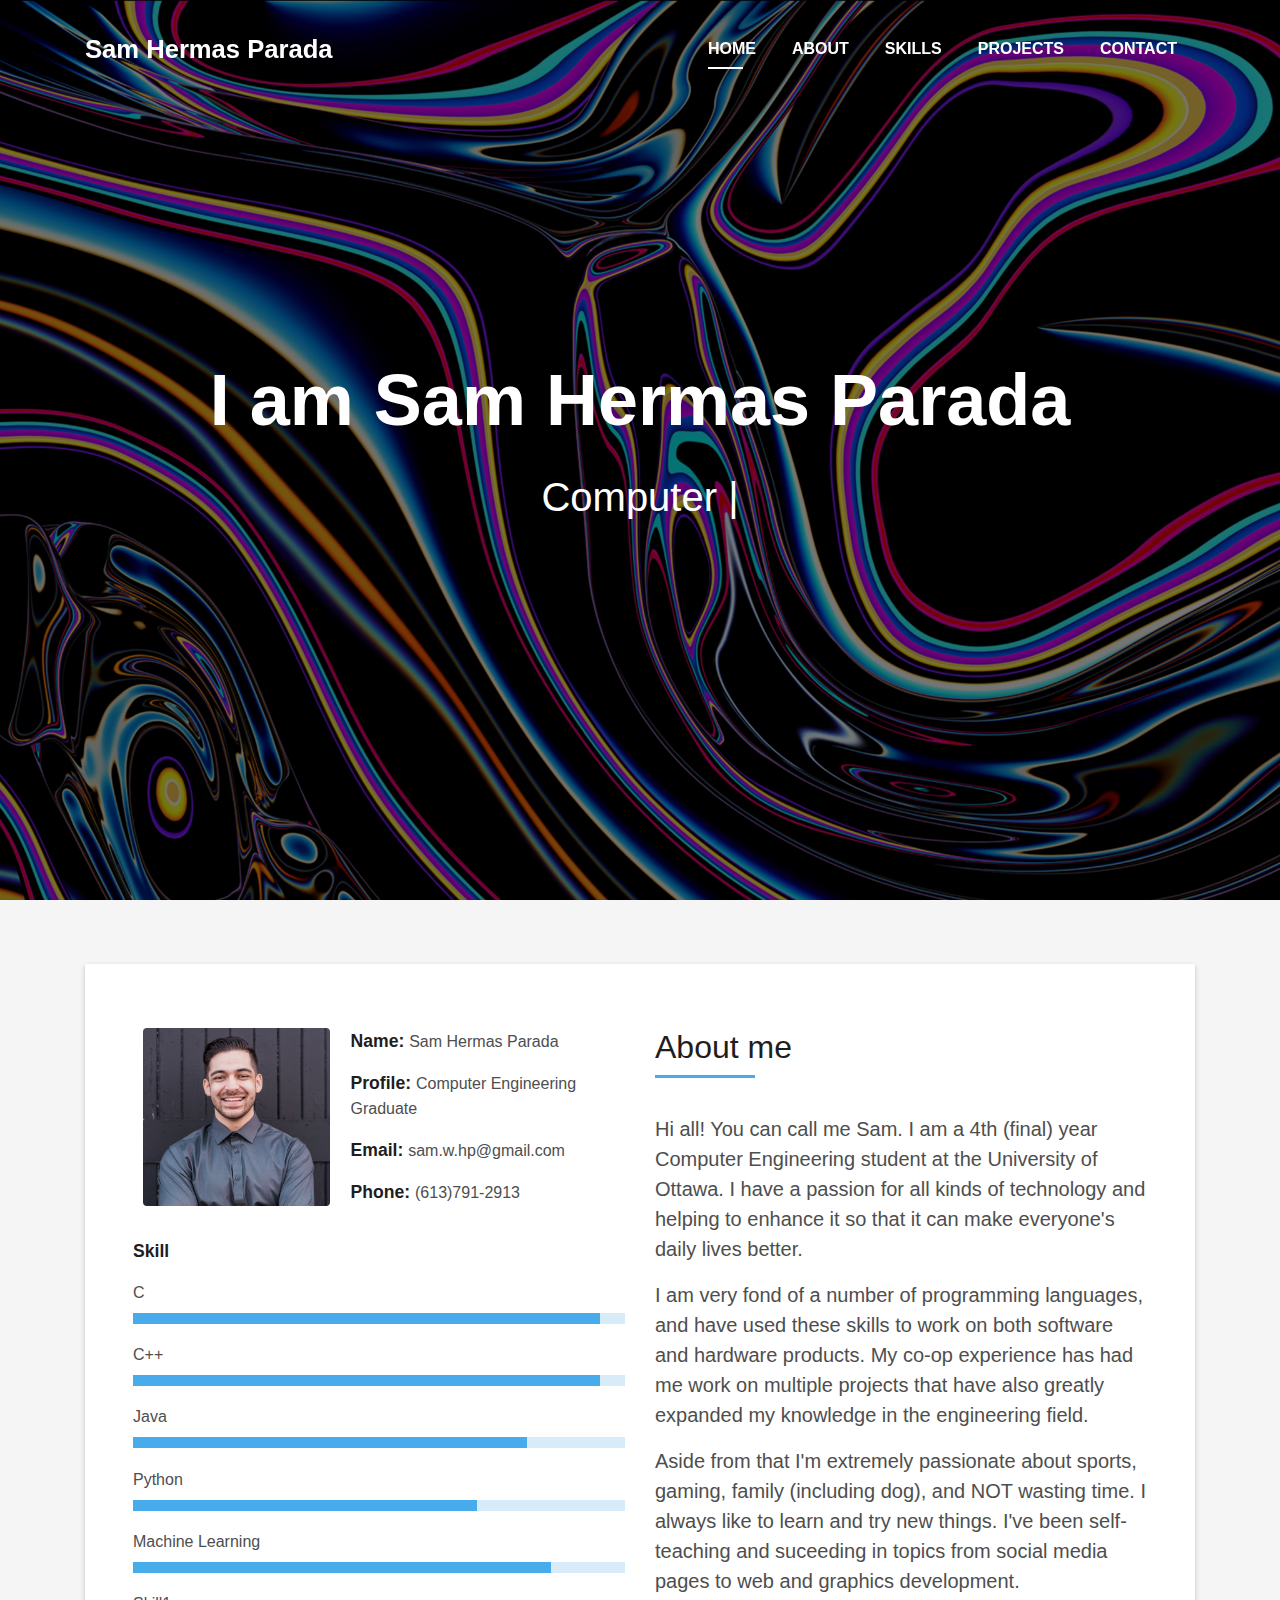
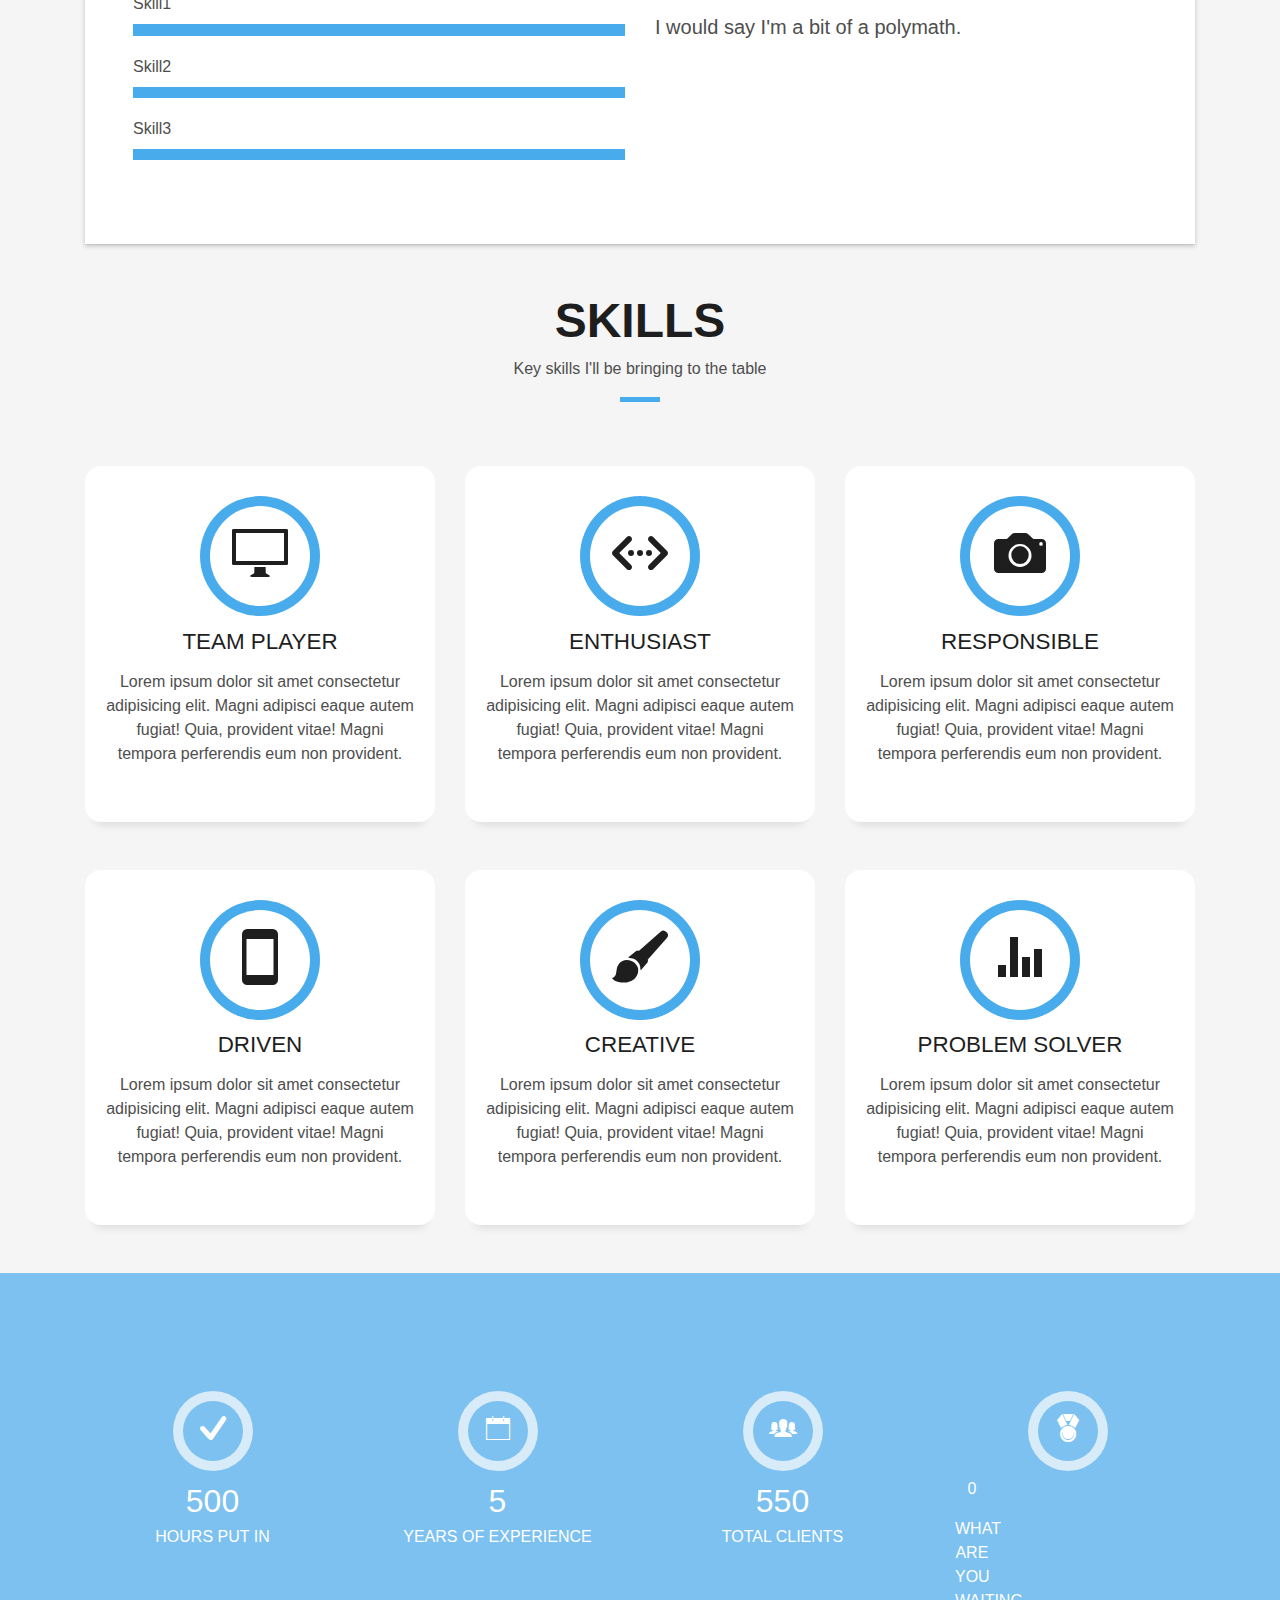
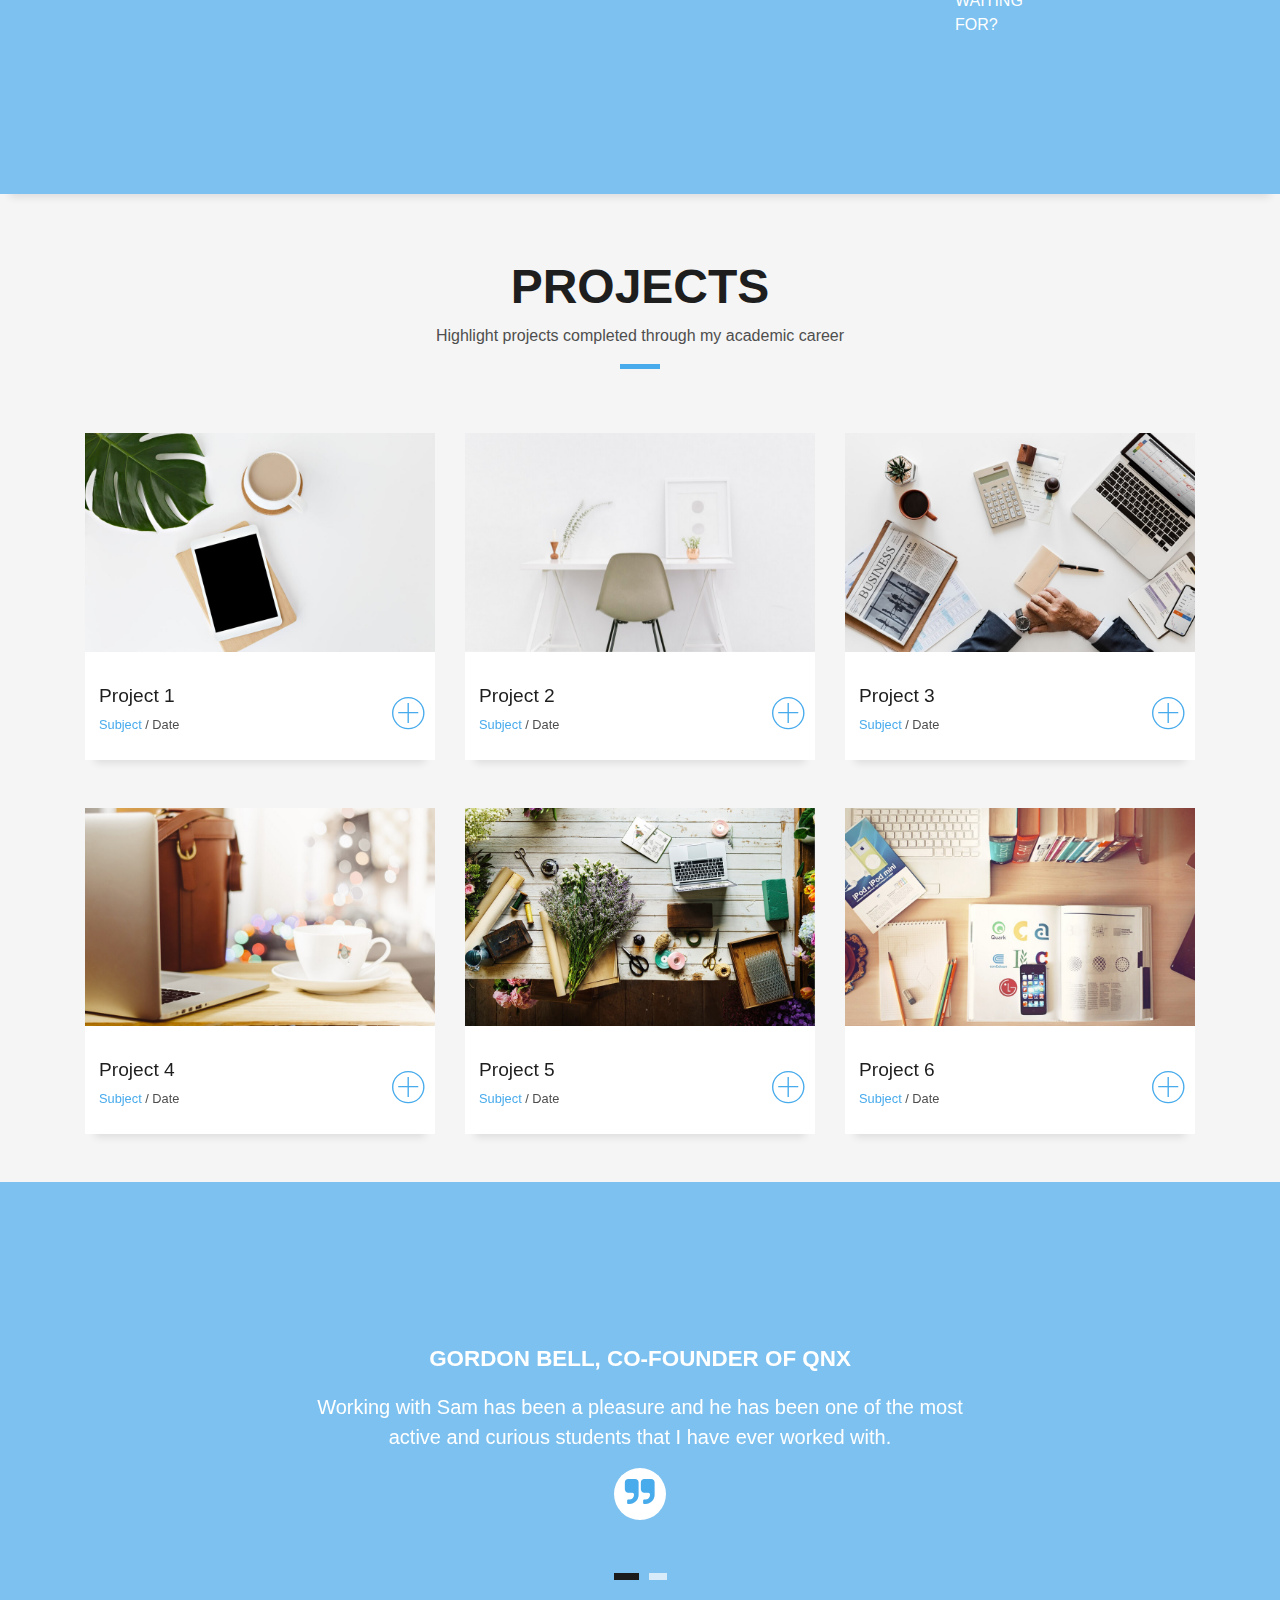
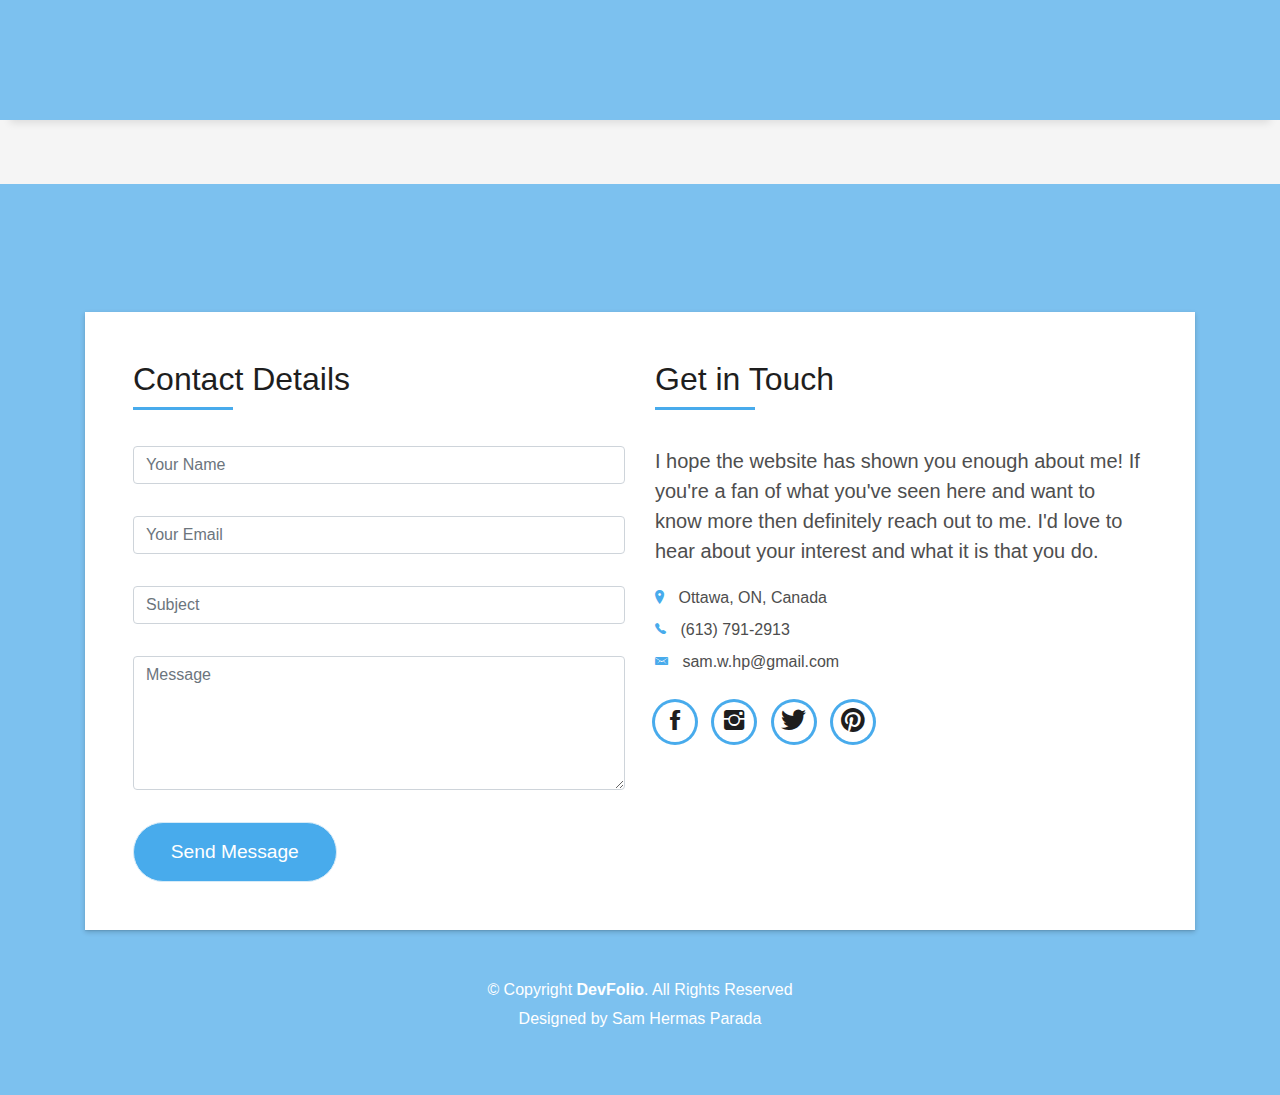
==== commit ae6c758c: "Update index.html" ====
--- a/index.html
+++ b/index.html
@@ -380,9 +380,9 @@
               <div class="work-content">
                 <div class="row">
                   <div class="col-sm-8">
-                    <h2 class="w-title">Lorem impsum dolor</h2>
+                    <h2 class="w-title">Project 1</h2>
                     <div class="w-more">
-                      <span class="w-ctegory">Web Design</span> / <span class="w-date">18 Sep. 2018</span>
+                      <span class="w-ctegory">Subject</span> / <span class="w-date">Date</span>
                     </div>
                   </div>
                   <div class="col-sm-4">
@@ -404,9 +404,9 @@
               <div class="work-content">
                 <div class="row">
                   <div class="col-sm-8">
-                    <h2 class="w-title">Loreda Cuno Nere</h2>
+                    <h2 class="w-title">Project 2</h2>
                     <div class="w-more">
-                      <span class="w-ctegory">Web Design</span> / <span class="w-date">18 Sep. 2018</span>
+                      <span class="w-ctegory">Subject</span> / <span class="w-date">Date</span>
                     </div>
                   </div>
                   <div class="col-sm-4">
@@ -428,9 +428,9 @@
               <div class="work-content">
                 <div class="row">
                   <div class="col-sm-8">
-                    <h2 class="w-title">Mavrito Lana Dere</h2>
+                    <h2 class="w-title">Project 3</h2>
                     <div class="w-more">
-                      <span class="w-ctegory">Web Design</span> / <span class="w-date">18 Sep. 2018</span>
+                      <span class="w-ctegory">Subject</span> / <span class="w-date">Date</span>
                     </div>
                   </div>
                   <div class="col-sm-4">
@@ -452,9 +452,9 @@
               <div class="work-content">
                 <div class="row">
                   <div class="col-sm-8">
-                    <h2 class="w-title">Bindo Laro Cado</h2>
+                    <h2 class="w-title">Project 4</h2>
                     <div class="w-more">
-                      <span class="w-ctegory">Web Design</span> / <span class="w-date">18 Sep. 2018</span>
+                      <span class="w-ctegory">Subject</span> / <span class="w-date">Date</span>
                     </div>
                   </div>
                   <div class="col-sm-4">
@@ -476,9 +476,9 @@
               <div class="work-content">
                 <div class="row">
                   <div class="col-sm-8">
-                    <h2 class="w-title">Studio Lena Mado</h2>
+                    <h2 class="w-title">Project 5</h2>
                     <div class="w-more">
-                      <span class="w-ctegory">Web Design</span> / <span class="w-date">18 Sep. 2018</span>
+                      <span class="w-ctegory">Subject</span> / <span class="w-date">Date</span>
                     </div>
                   </div>
                   <div class="col-sm-4">
@@ -500,9 +500,9 @@
               <div class="work-content">
                 <div class="row">
                   <div class="col-sm-8">
-                    <h2 class="w-title">Studio Big Bang</h2>
+                    <h2 class="w-title">Project 6</h2>
                     <div class="w-more">
-                      <span class="w-ctegory">Web Design</span> / <span class="w-date">18 Sep. 2017</span>
+                      <span class="w-ctegory">Subject</span> / <span class="w-date">Date</span>
                     </div>
                   </div>
                   <div class="col-sm-4">
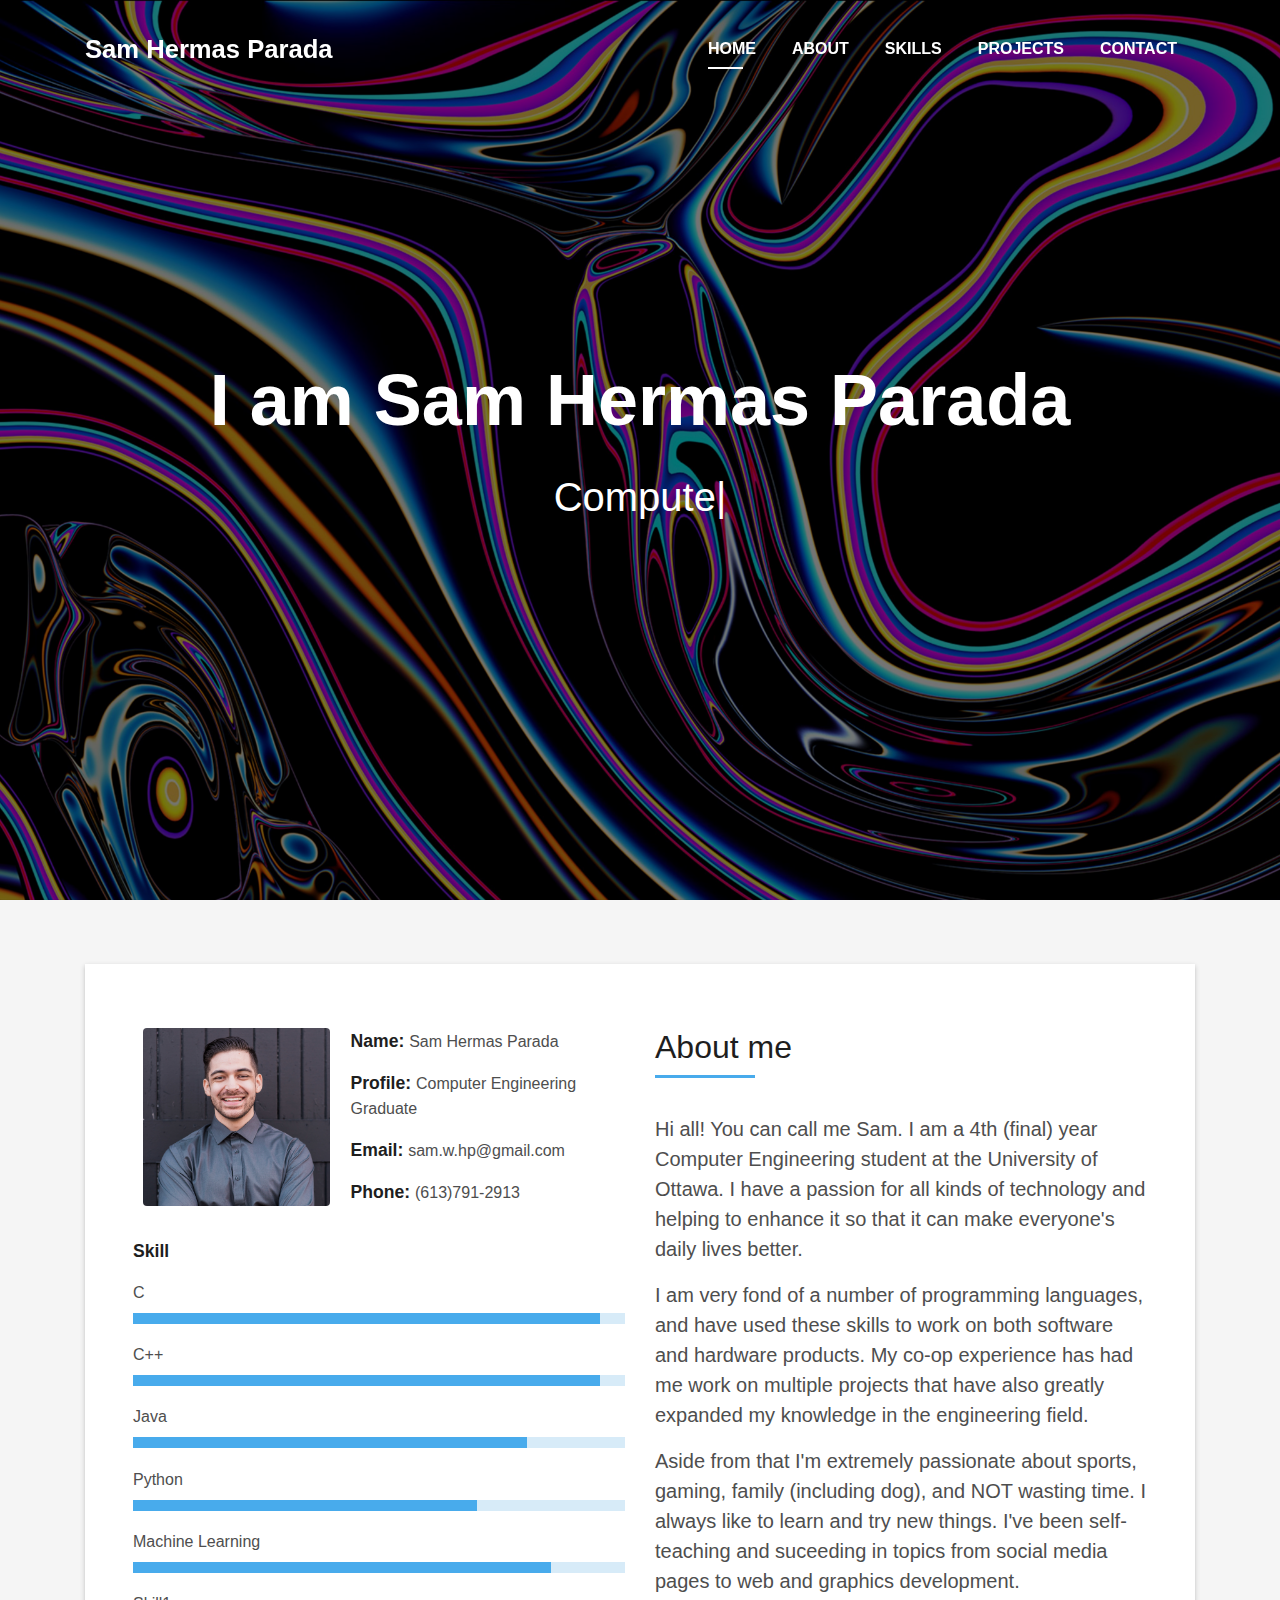
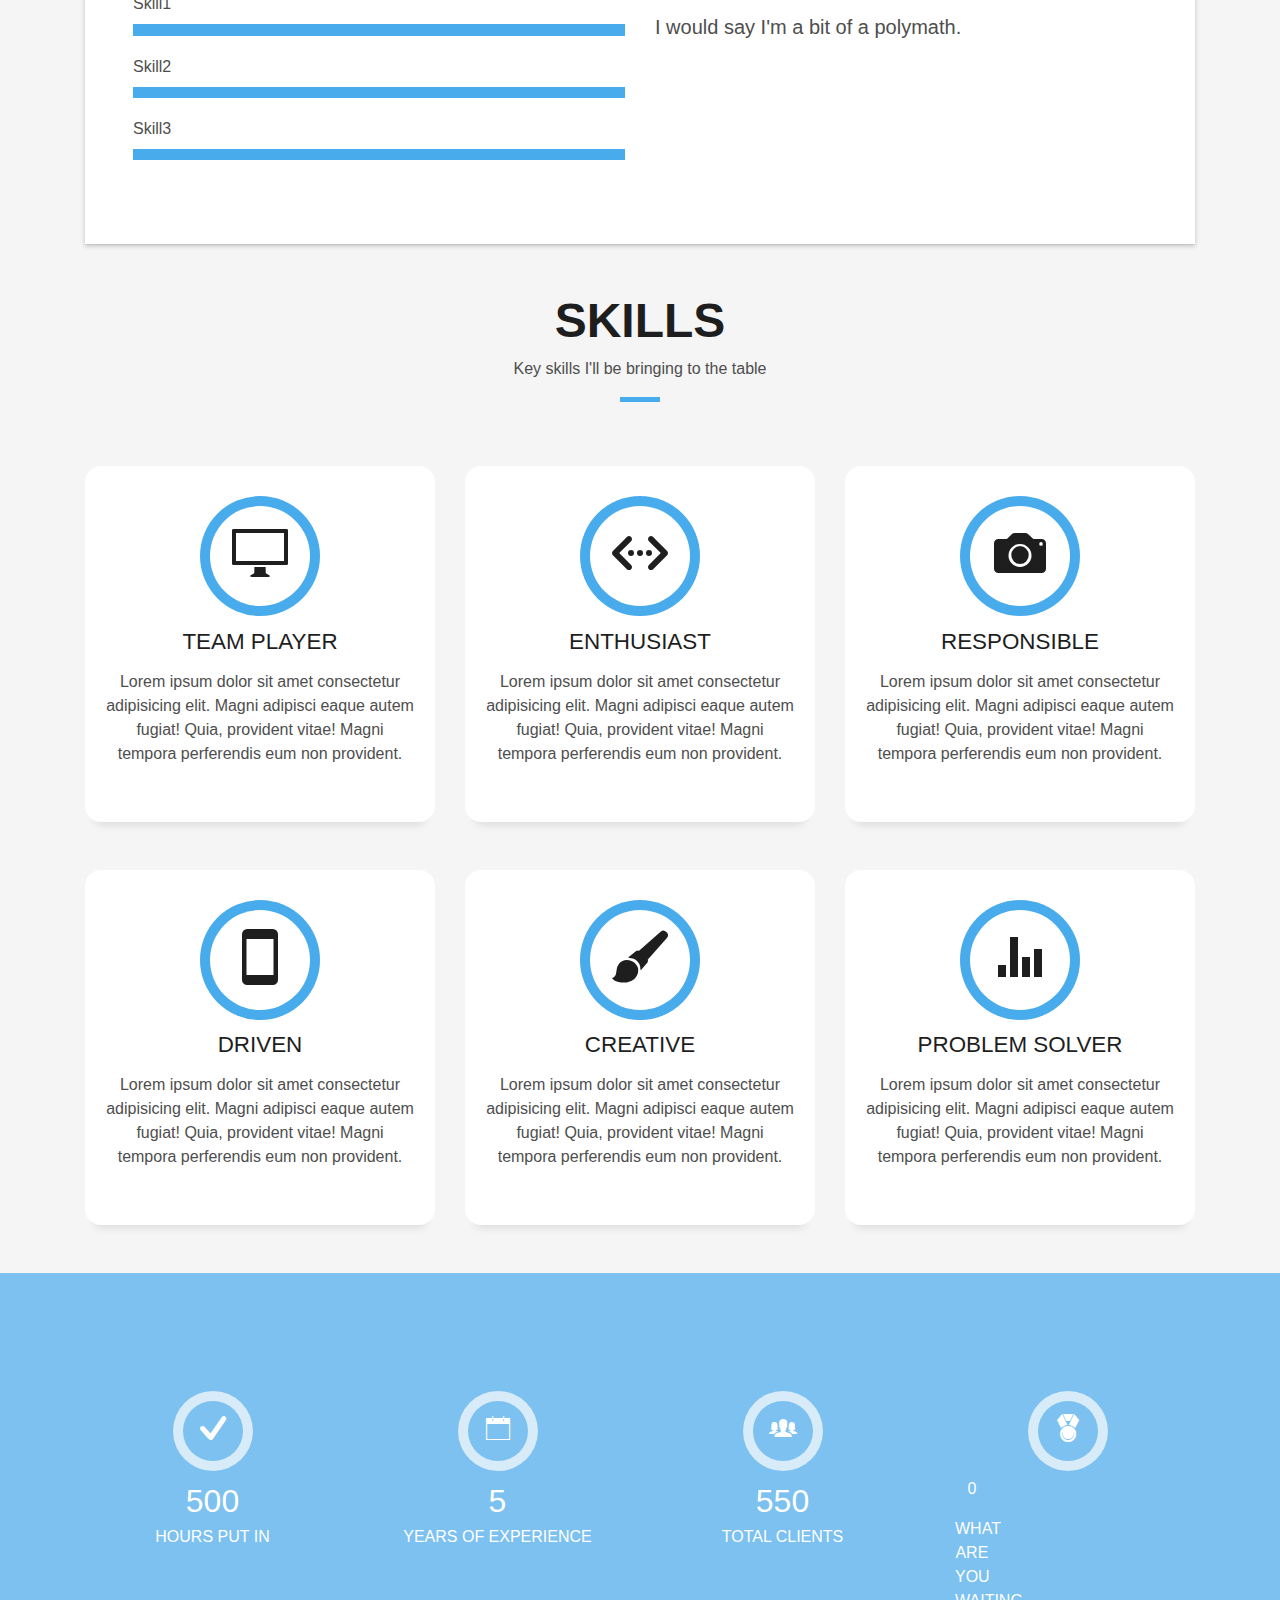
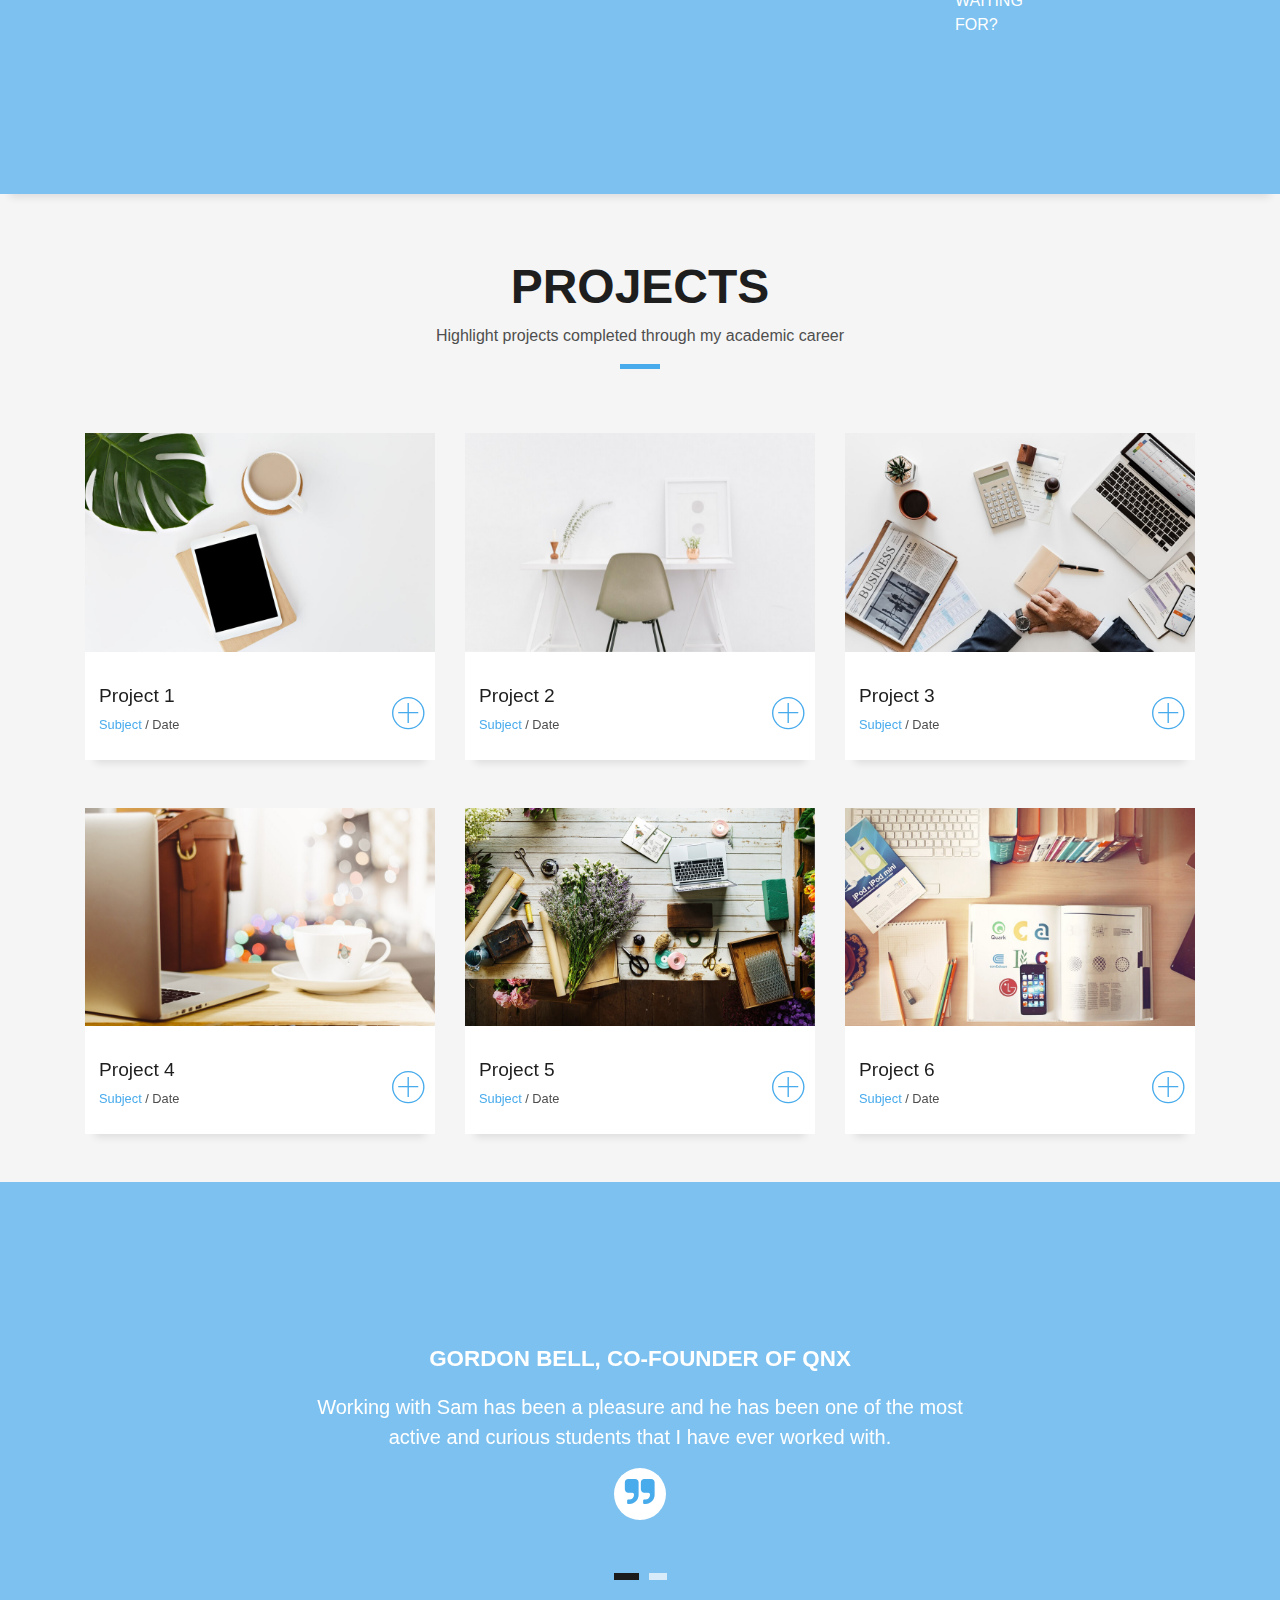
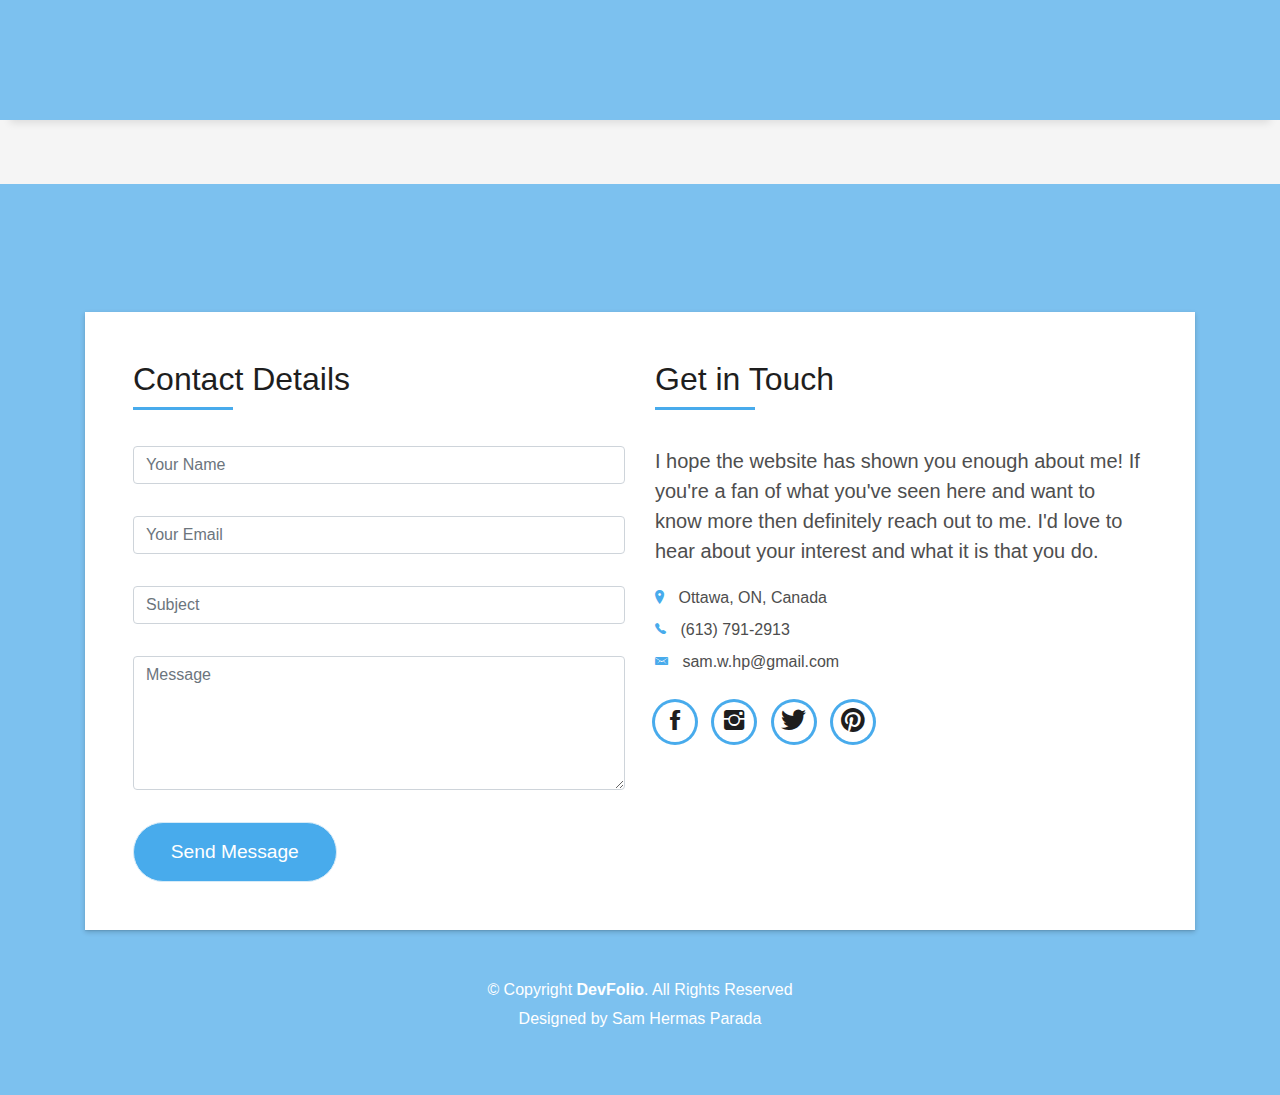
==== commit 2533ffb6: "Update index.html" ====
--- a/index.html
+++ b/index.html
@@ -544,7 +544,7 @@
             <div class="testimonial-box">
               <div class="author-test">
                 <img src="pic.jpg" alt="" class="rounded-circle b-shadow-a">
-                <span class="author">Ryan Hodgson</span>
+                <span class="author">Ryan Hodgson, Senior Integration Developer</span>
               </div>
               <div class="content-test">
                 <p class="description lead">
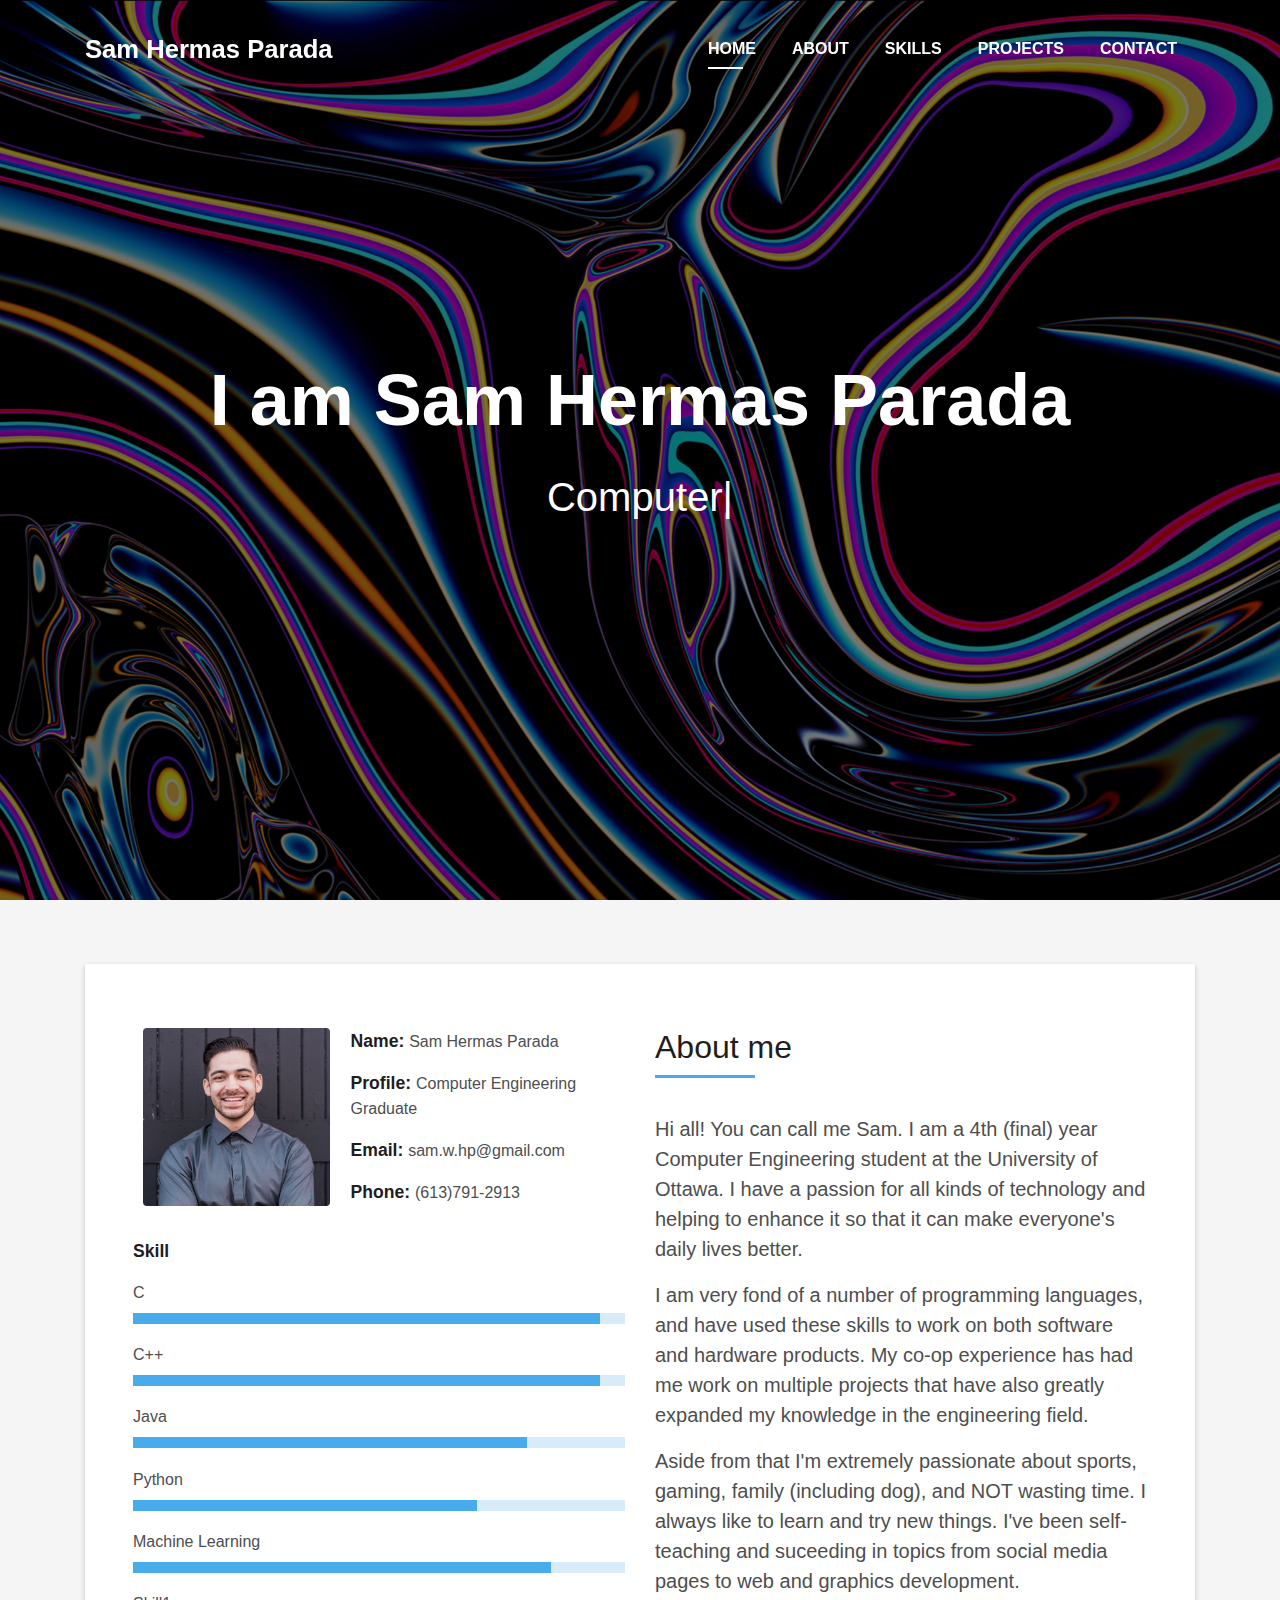
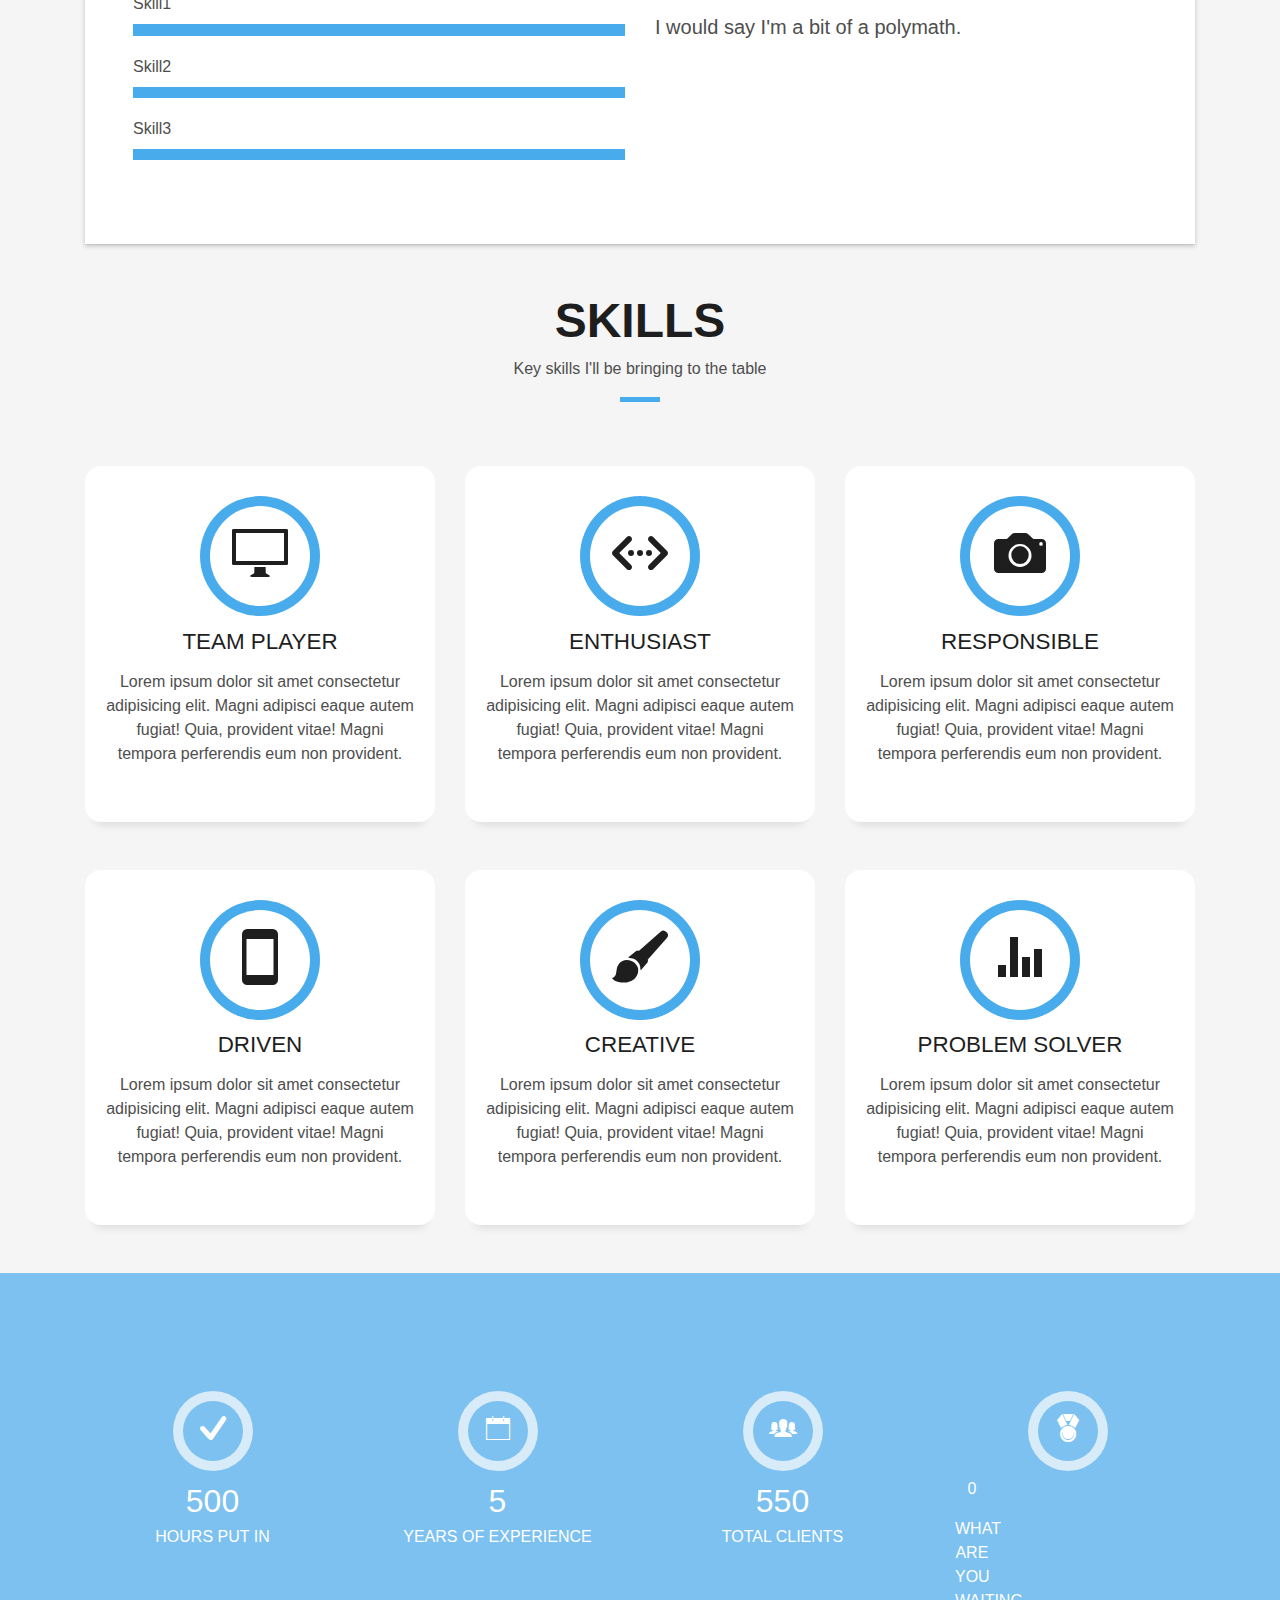
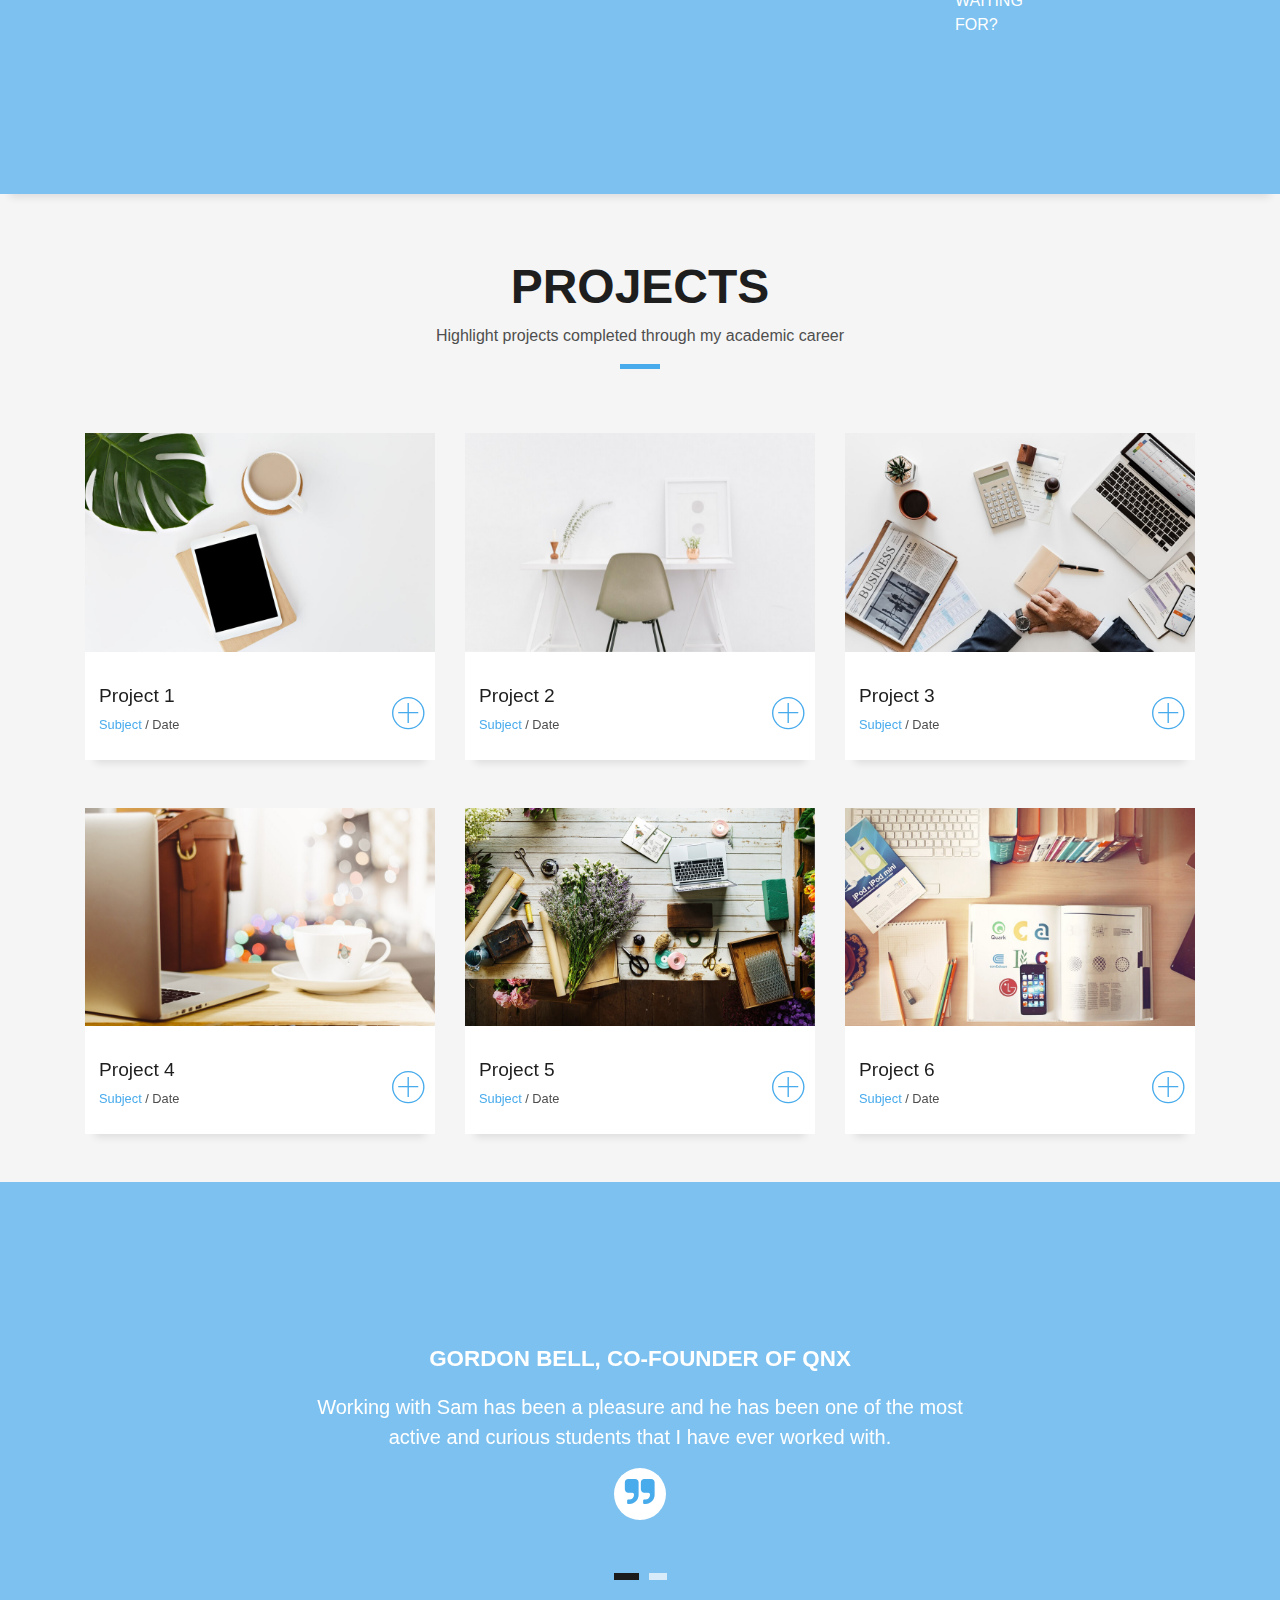
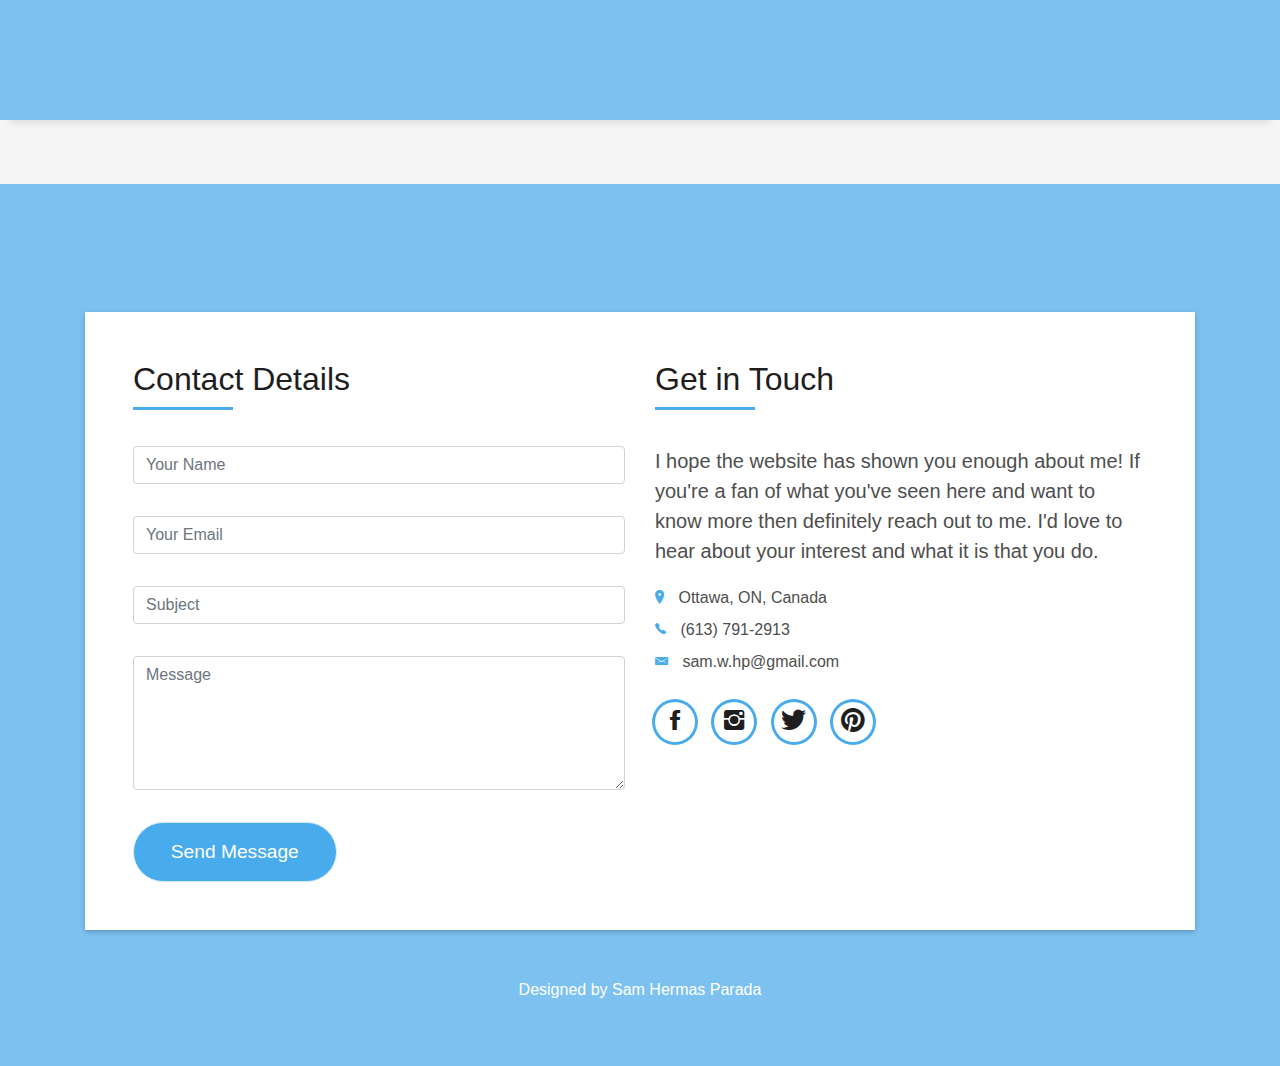
==== commit 55620829: "Update index.html" ====
--- a/index.html
+++ b/index.html
@@ -749,8 +749,8 @@
                   </div>
                   <div class="socials">
                     <ul>
-                      <li><a href=""><span class="ico-circle"><i class="ion-social-facebook"></i></span></a></li>
-                      <li><a href=""><span class="ico-circle"><i class="ion-social-instagram"></i></span></a></li>
+                      <li><a href="https://www.facebook.com/samuel.hermasparada/"><span class="ico-circle"><i class="ion-social-facebook"></i></span></a></li>
+                      <li><a href="https://www.instagram.com/sam.h.p/"><span class="ico-circle"><i class="ion-social-instagram"></i></span></a></li>
                       <li><a href=""><span class="ico-circle"><i class="ion-social-twitter"></i></span></a></li>
                       <li><a href=""><span class="ico-circle"><i class="ion-social-pinterest"></i></span></a></li>
                     </ul>
@@ -766,8 +766,8 @@
       <div class="container">
         <div class="row">
           <div class="col-sm-12">
-            <div class="copyright-box">
-              <p class="copyright">&copy; Copyright <strong>DevFolio</strong>. All Rights Reserved</p>
+            <!--<div class="copyright-box">
+               <p class="copyright">&copy;</p> -->
               <div class="credits">
                 <!--
                   All the links in the footer should remain intact.
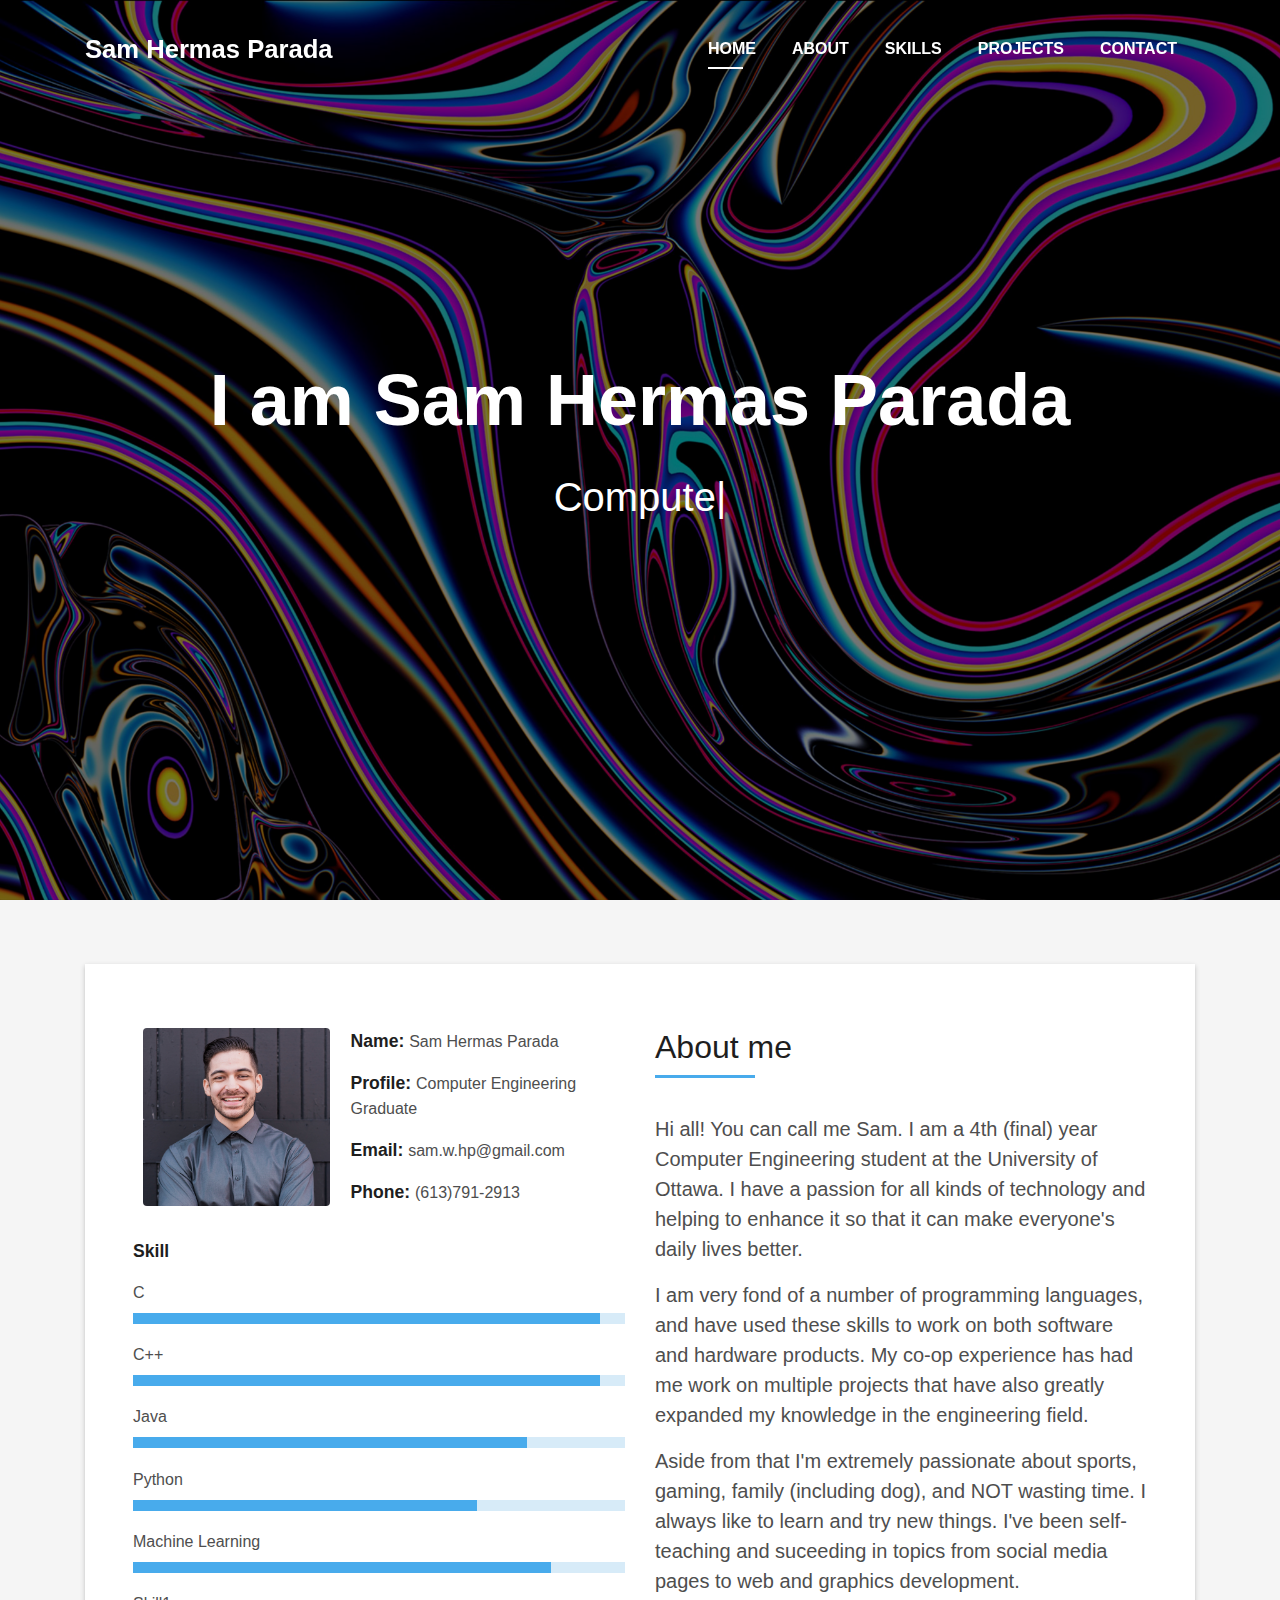
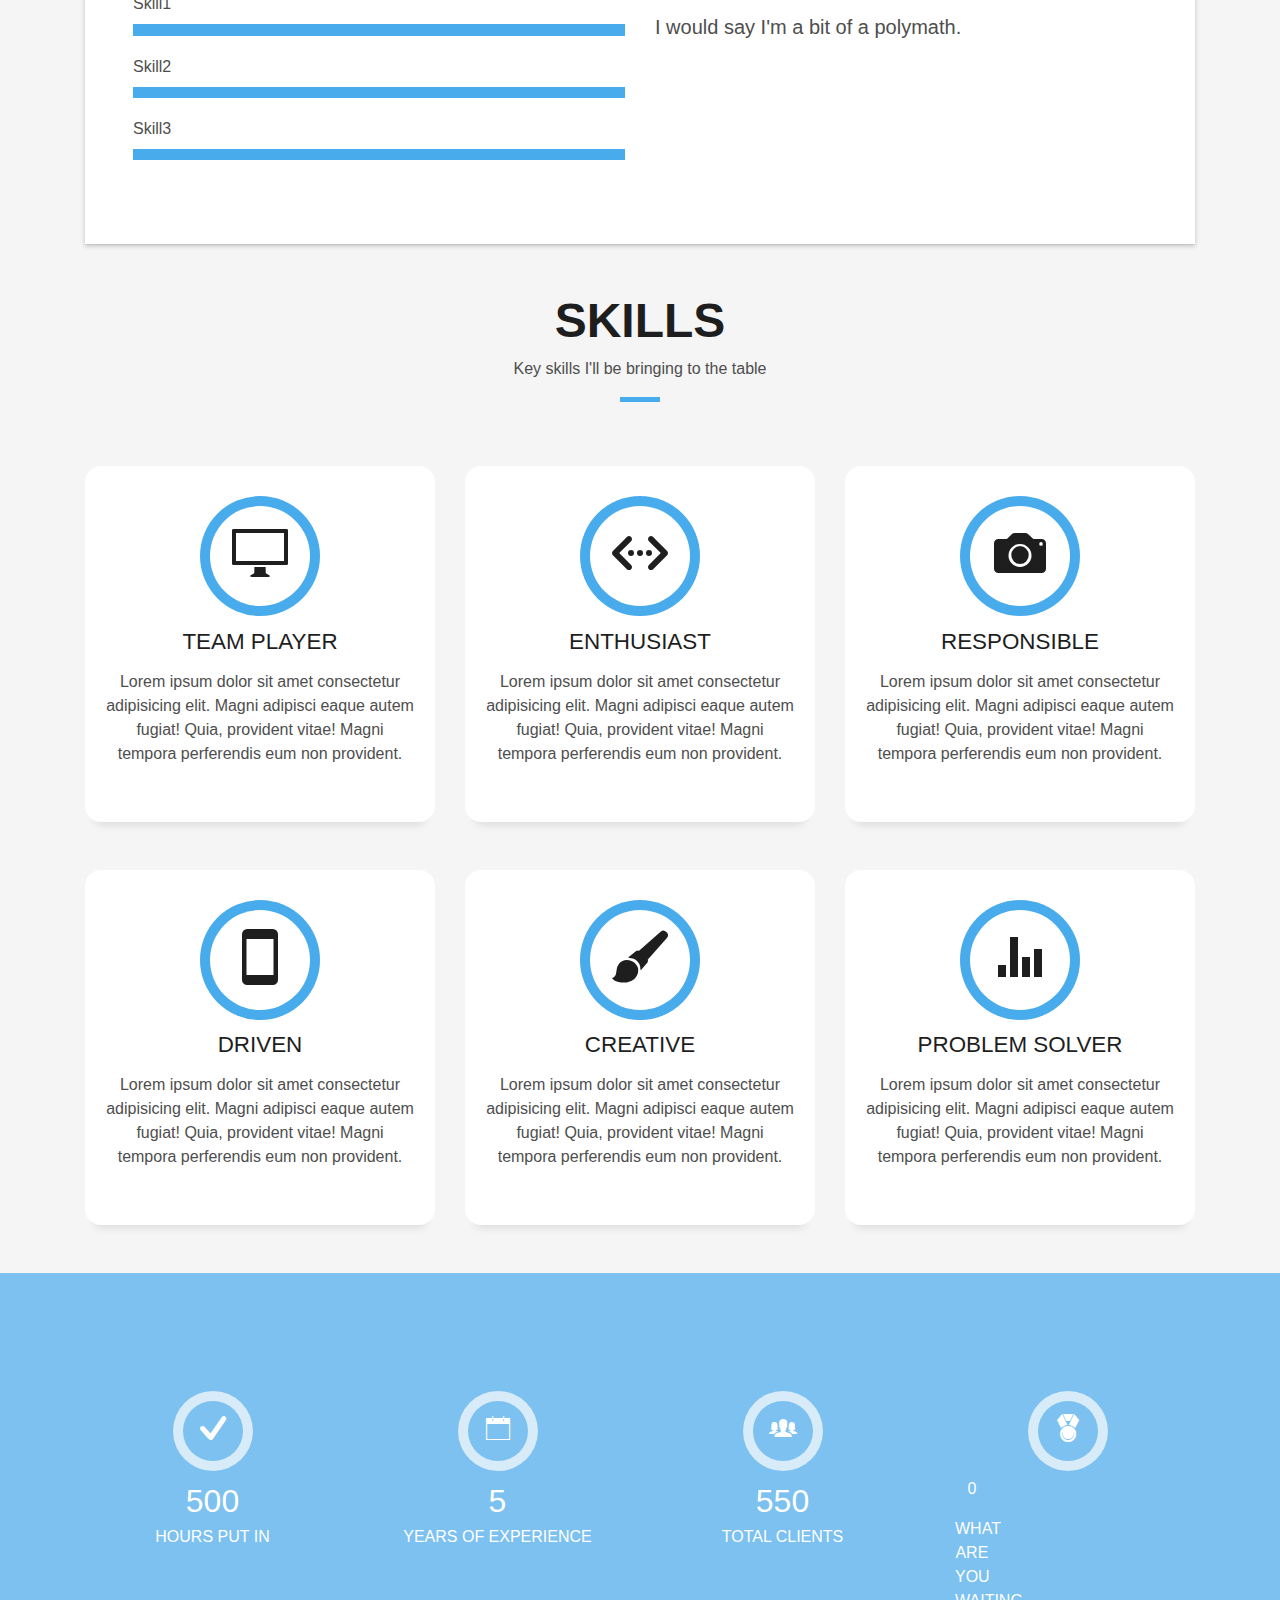
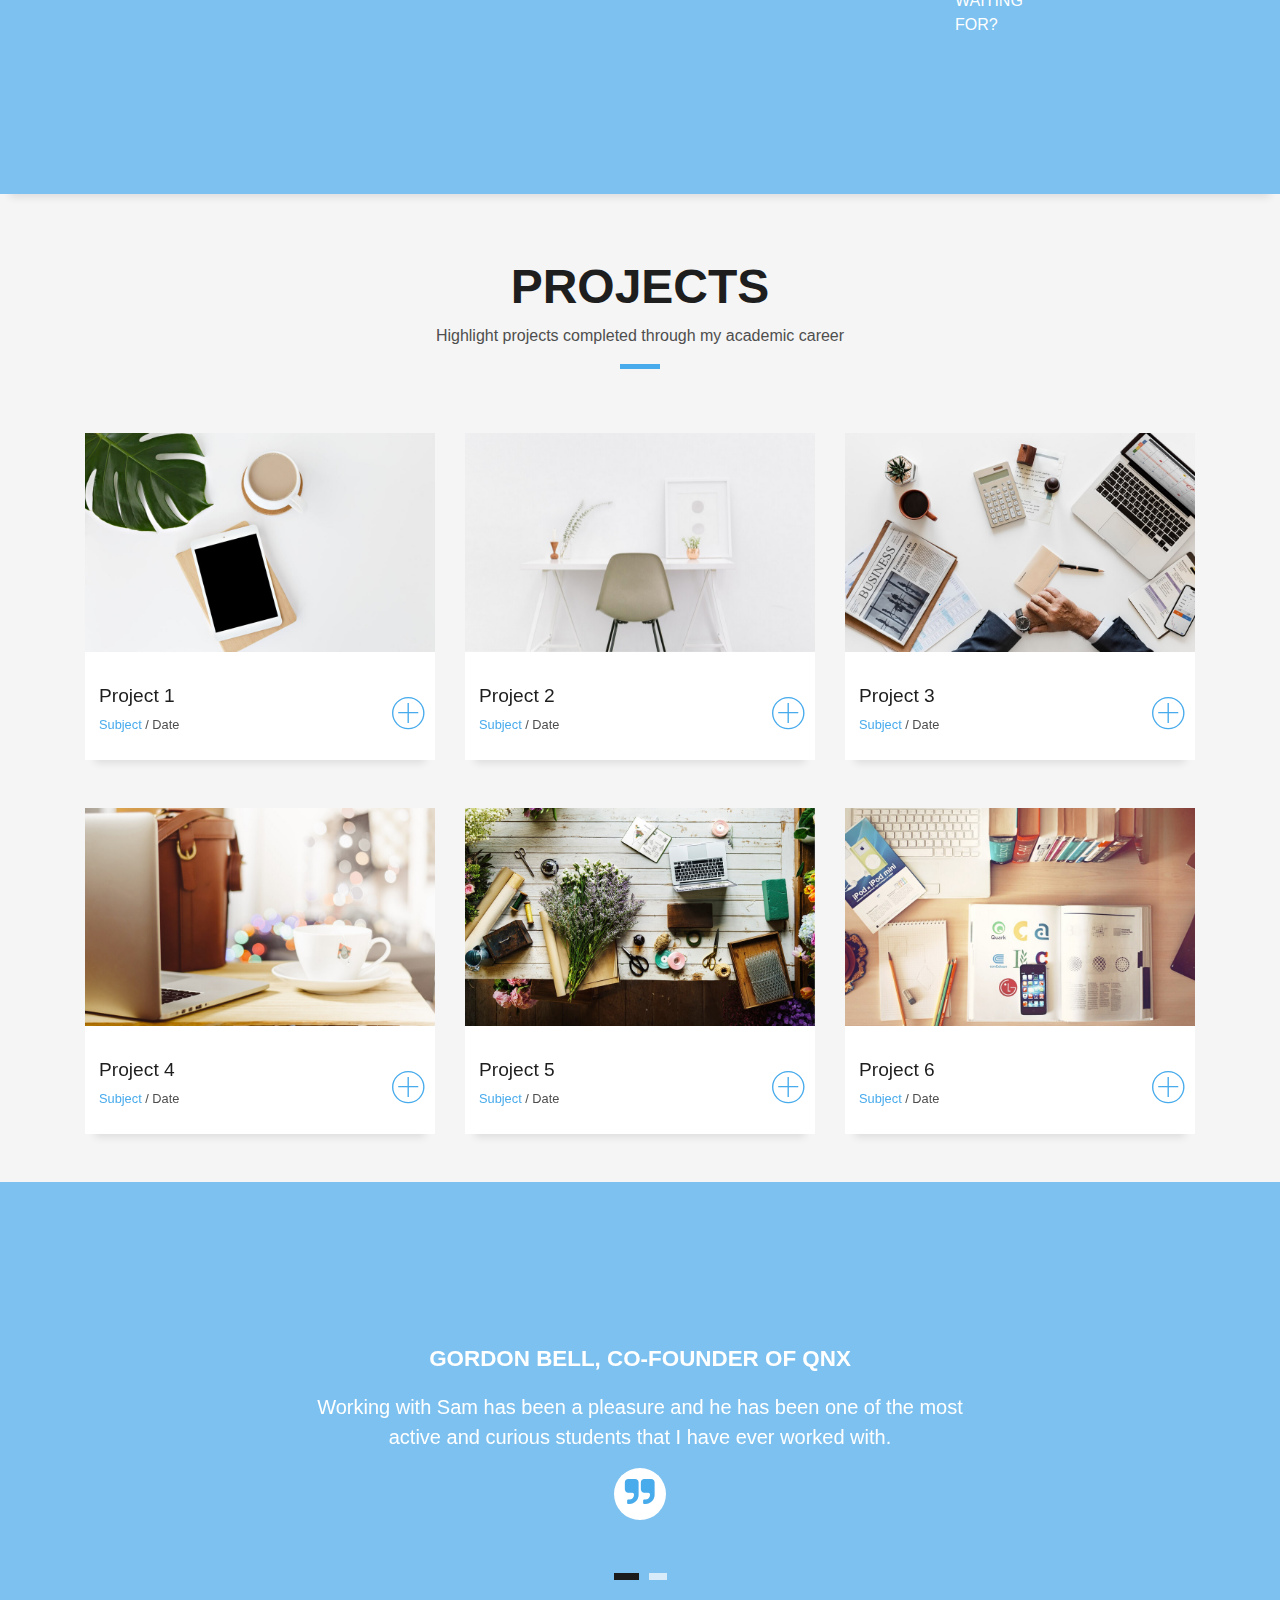
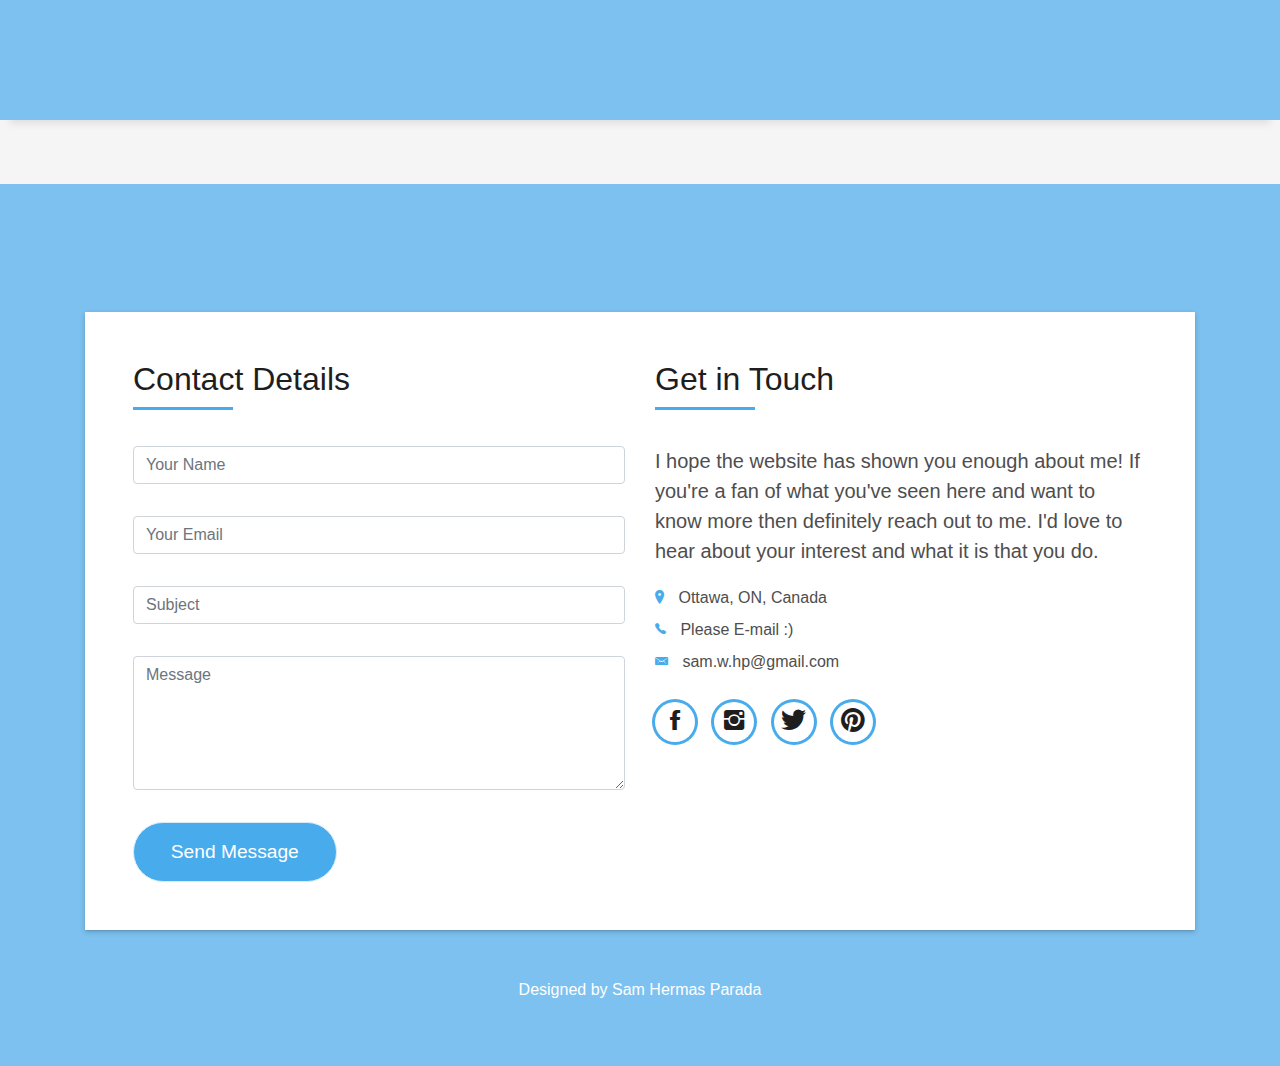
==== commit 8a4ca01f: "Update index.html" ====
--- a/index.html
+++ b/index.html
@@ -743,7 +743,7 @@
                     </p>
                     <ul class="list-ico">
                       <li><span class="ion-ios-location"></span> Ottawa, ON, Canada</li>
-                      <li><span class="ion-ios-telephone"></span> (613) 791-2913</li>
+                      <li><span class="ion-ios-telephone"></span> Please E-mail :)</li>
                       <li><span class="ion-email"></span> sam.w.hp@gmail.com</li>
                     </ul>
                   </div>
@@ -785,7 +785,7 @@
   </section>
   <!--/ Section Contact-footer End /-->
 
-  <a href="#" class="back-to-top"><i class="fa fa-chevron-up"></i></a>
+  <a href="sam.w.hp@gmail.com" class="back-to-top"><i class="fa fa-chevron-up"></i></a>
   <div id="preloader"></div>
 
   <!-- JavaScript Libraries -->
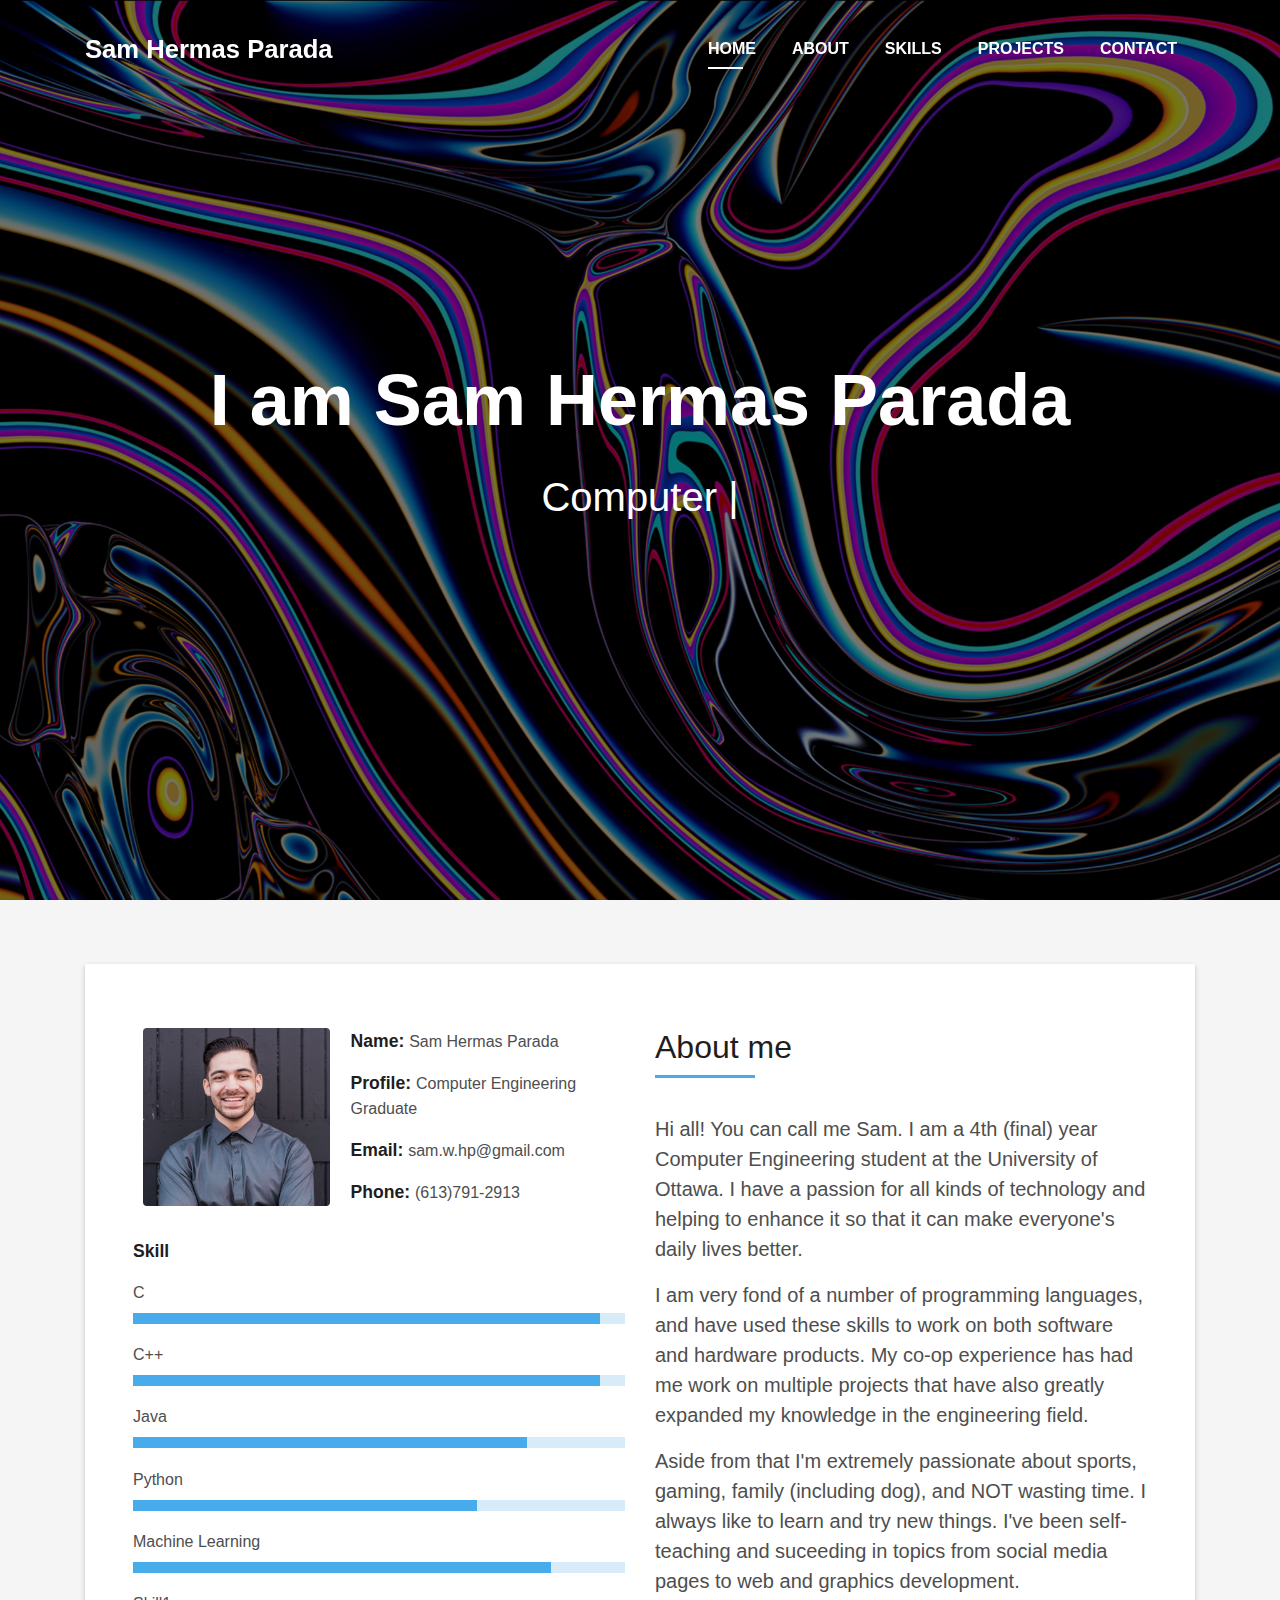
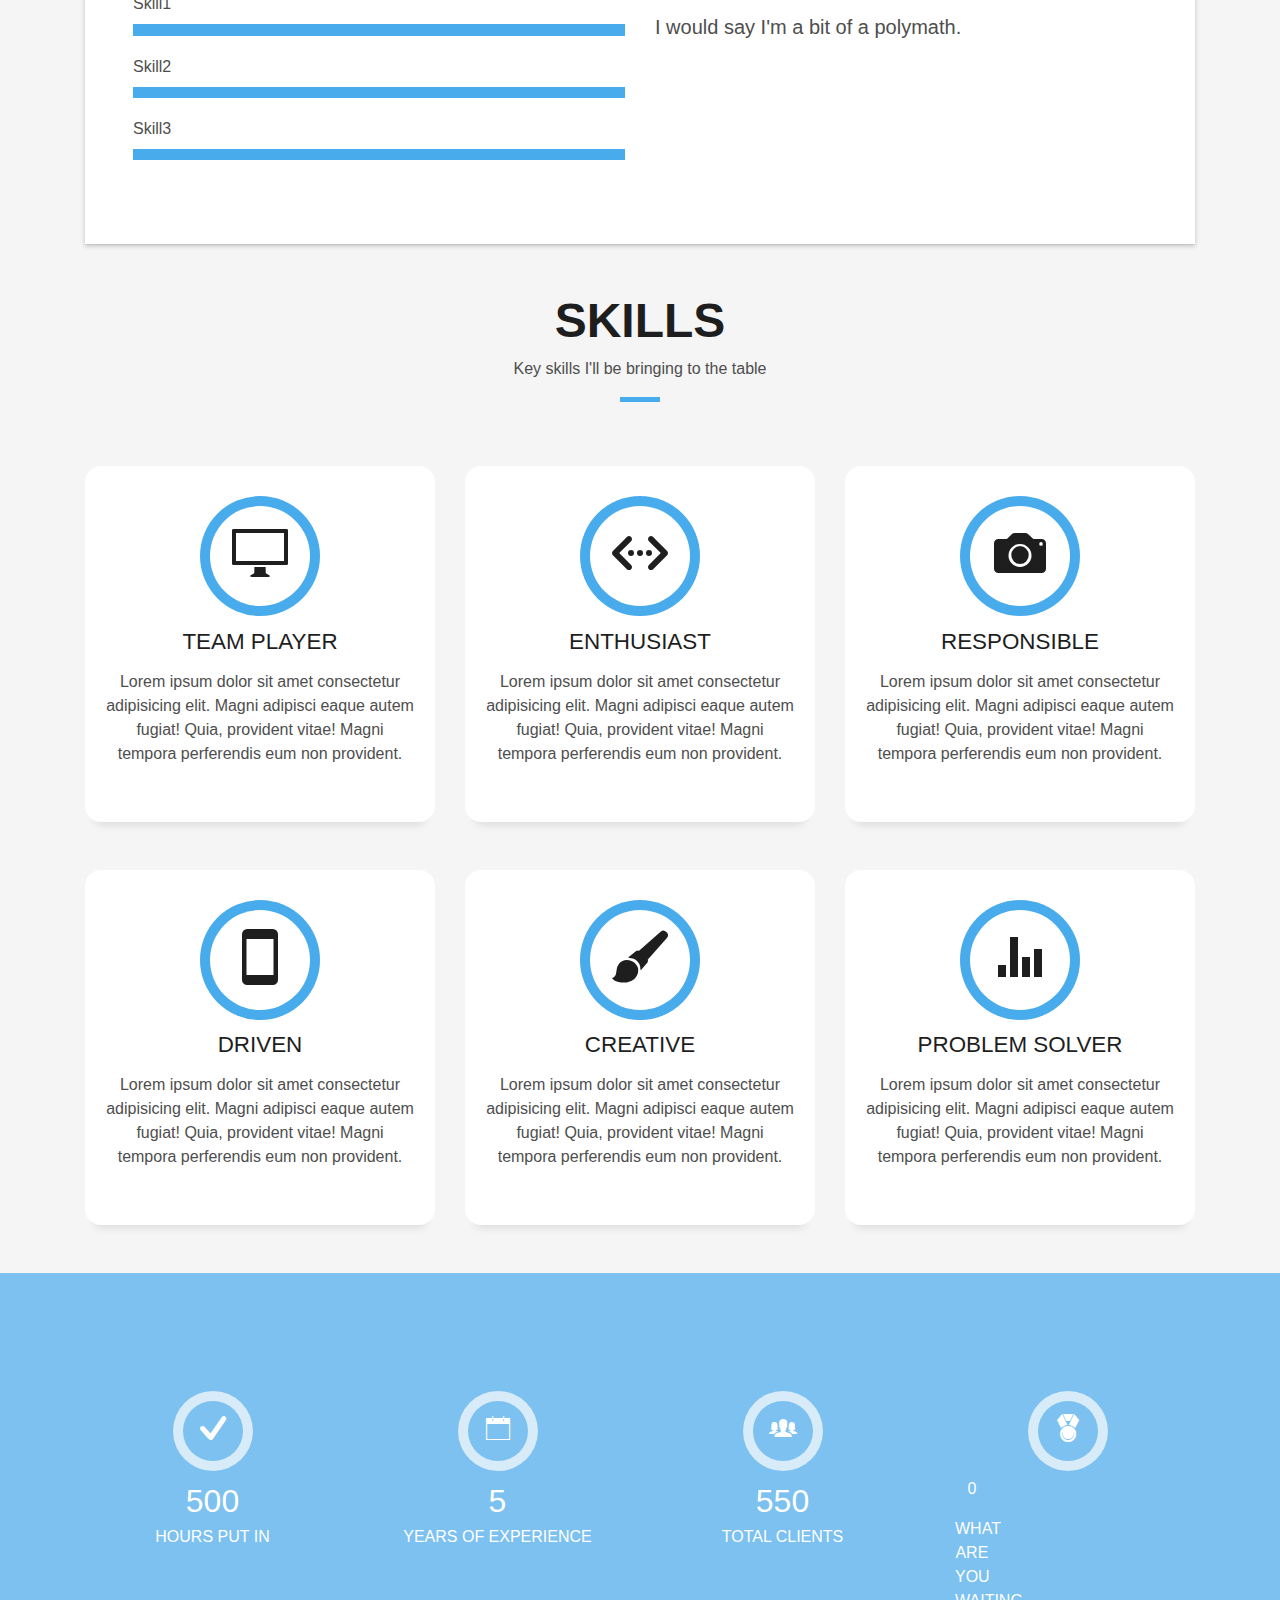
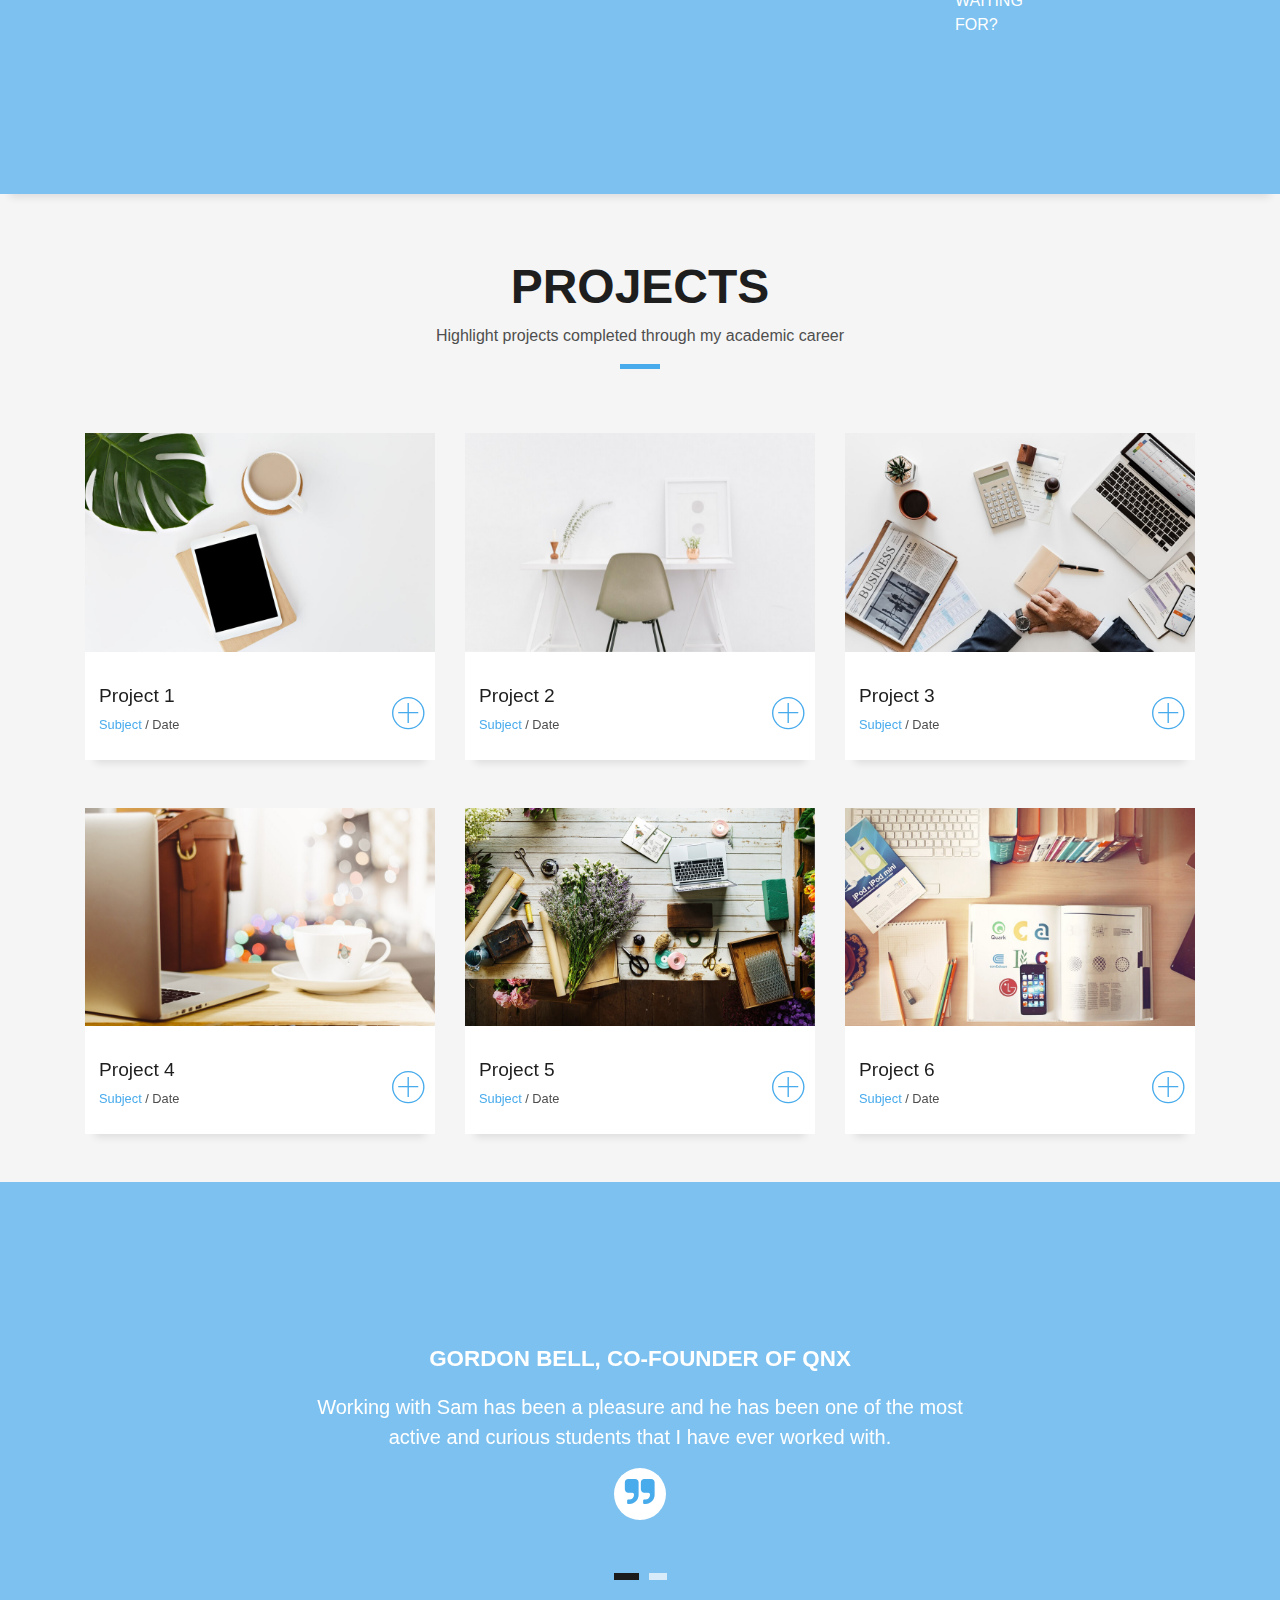
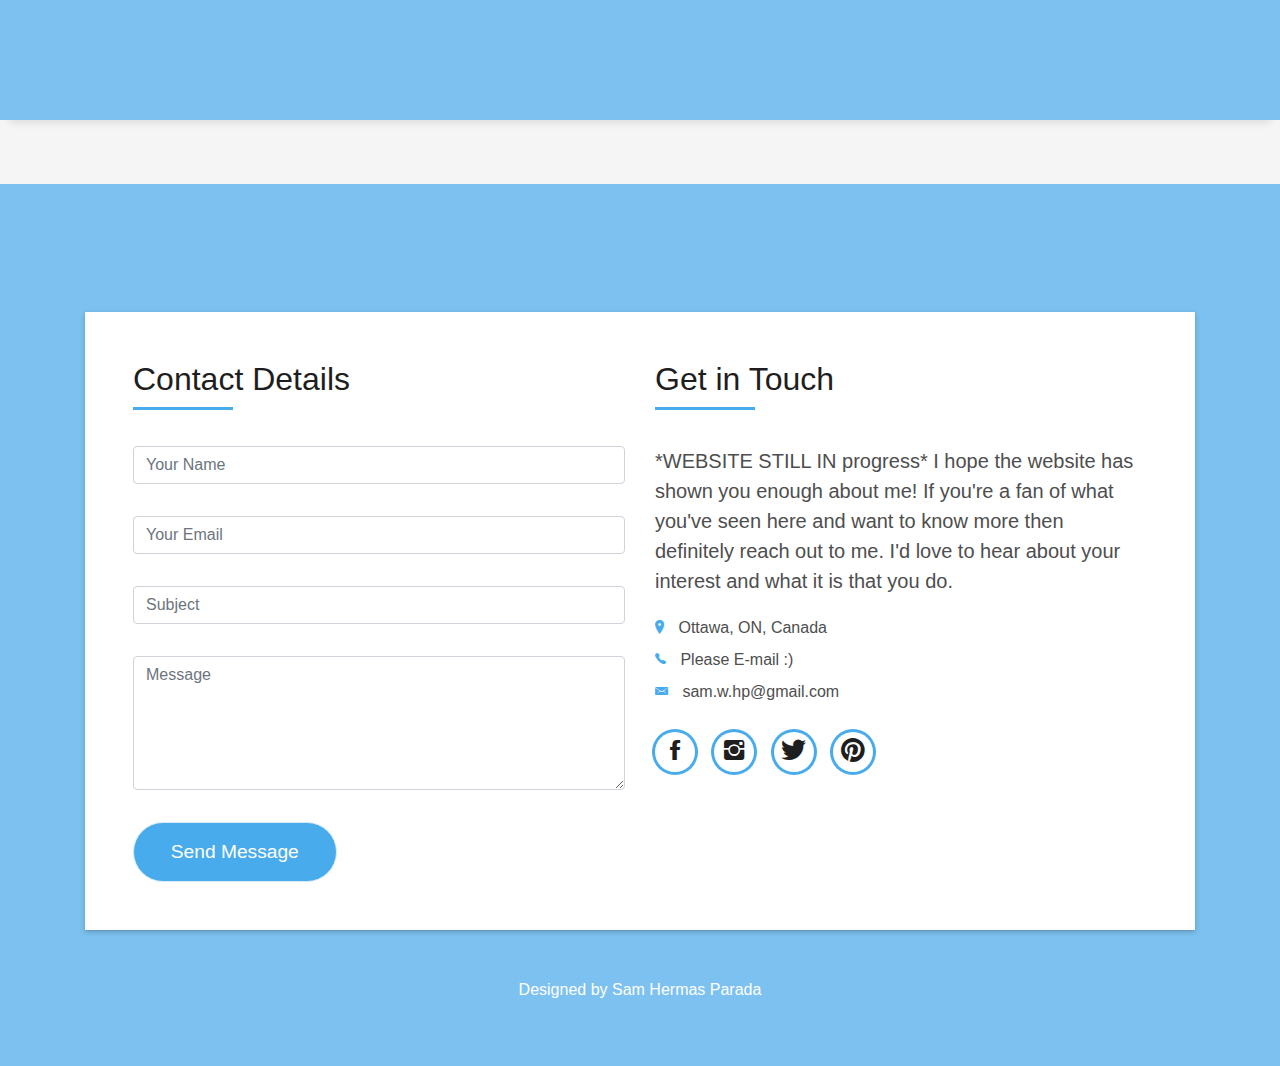
==== commit bd9c98e7: "Update index.html" ====
--- a/index.html
+++ b/index.html
@@ -737,6 +737,7 @@
                   </div>
                   <div class="more-info">
                     <p class="lead">
+                      *WEBSITE STILL IN progress*
                       I hope the website has shown
                       you enough about me! If you're a fan of what you've seen here and want to know more then definitely reach out to me.
                       I'd love to hear about your interest and what it is that you do.
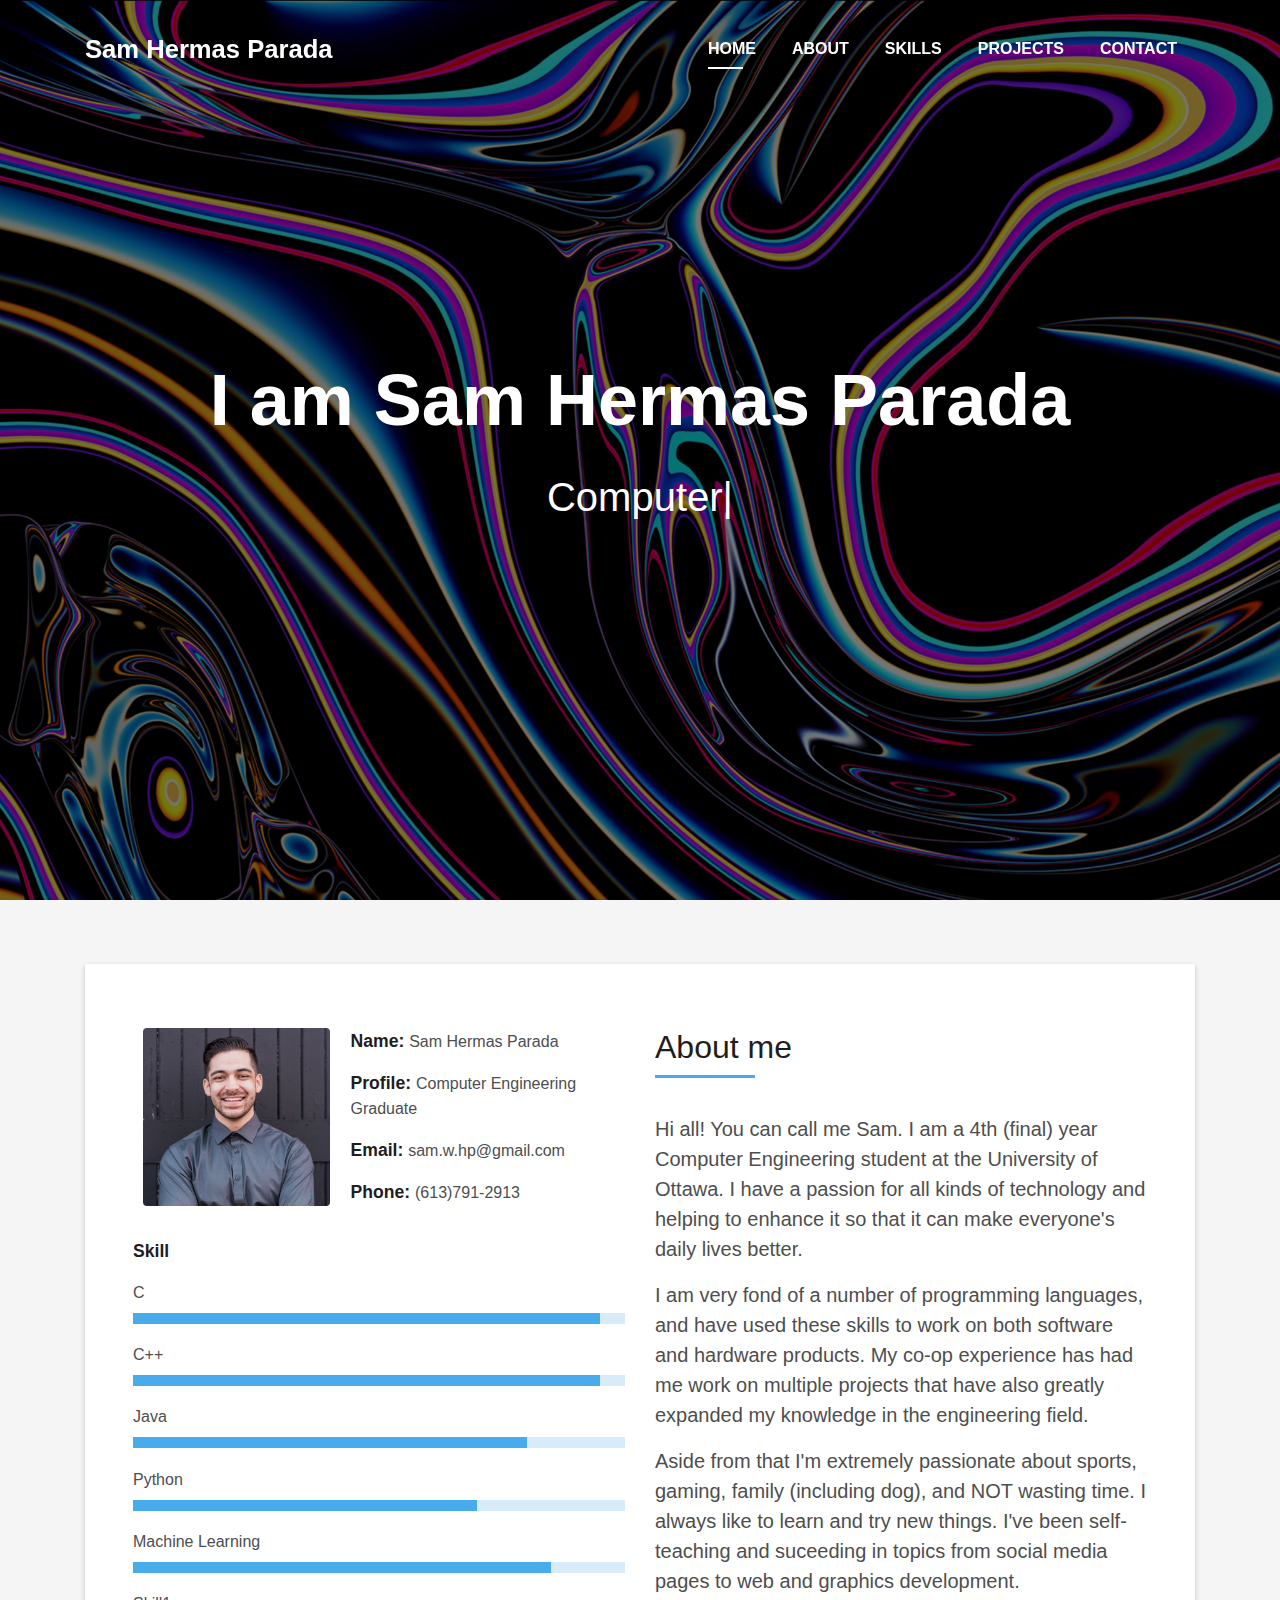
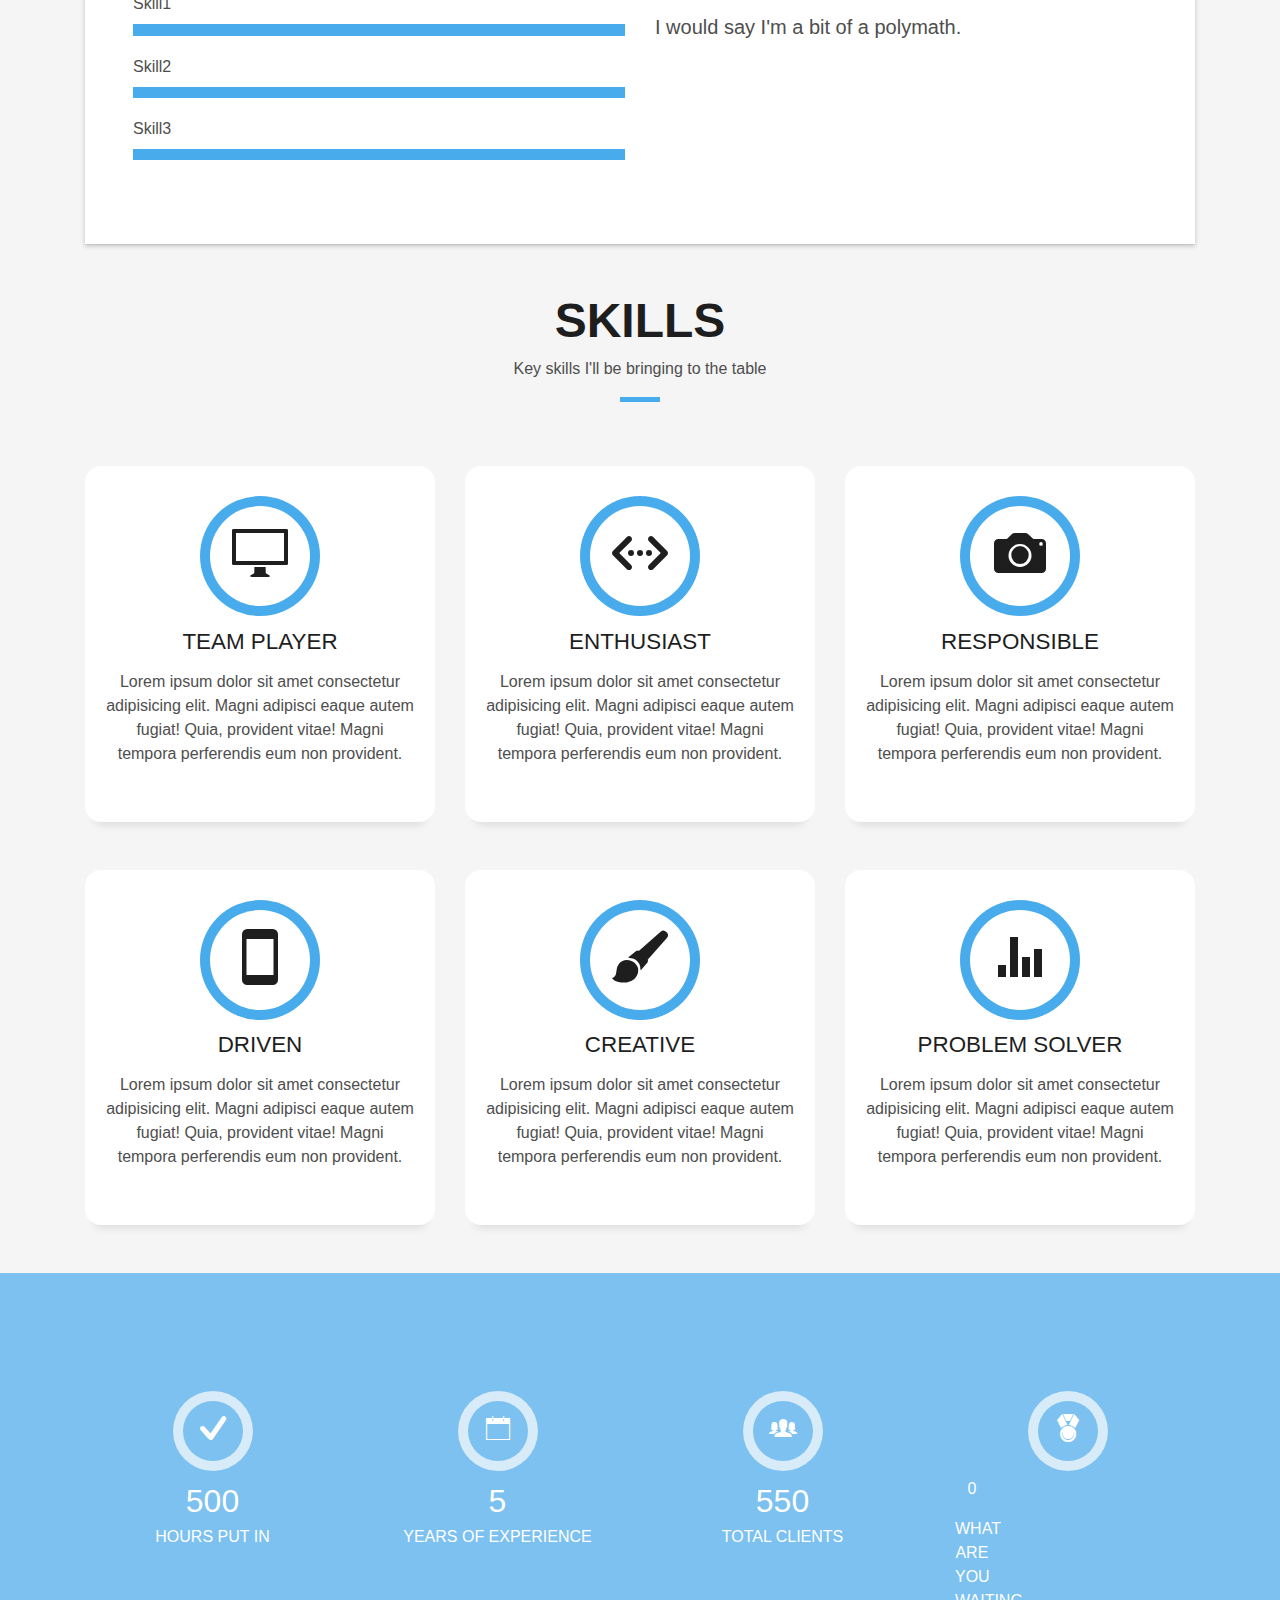
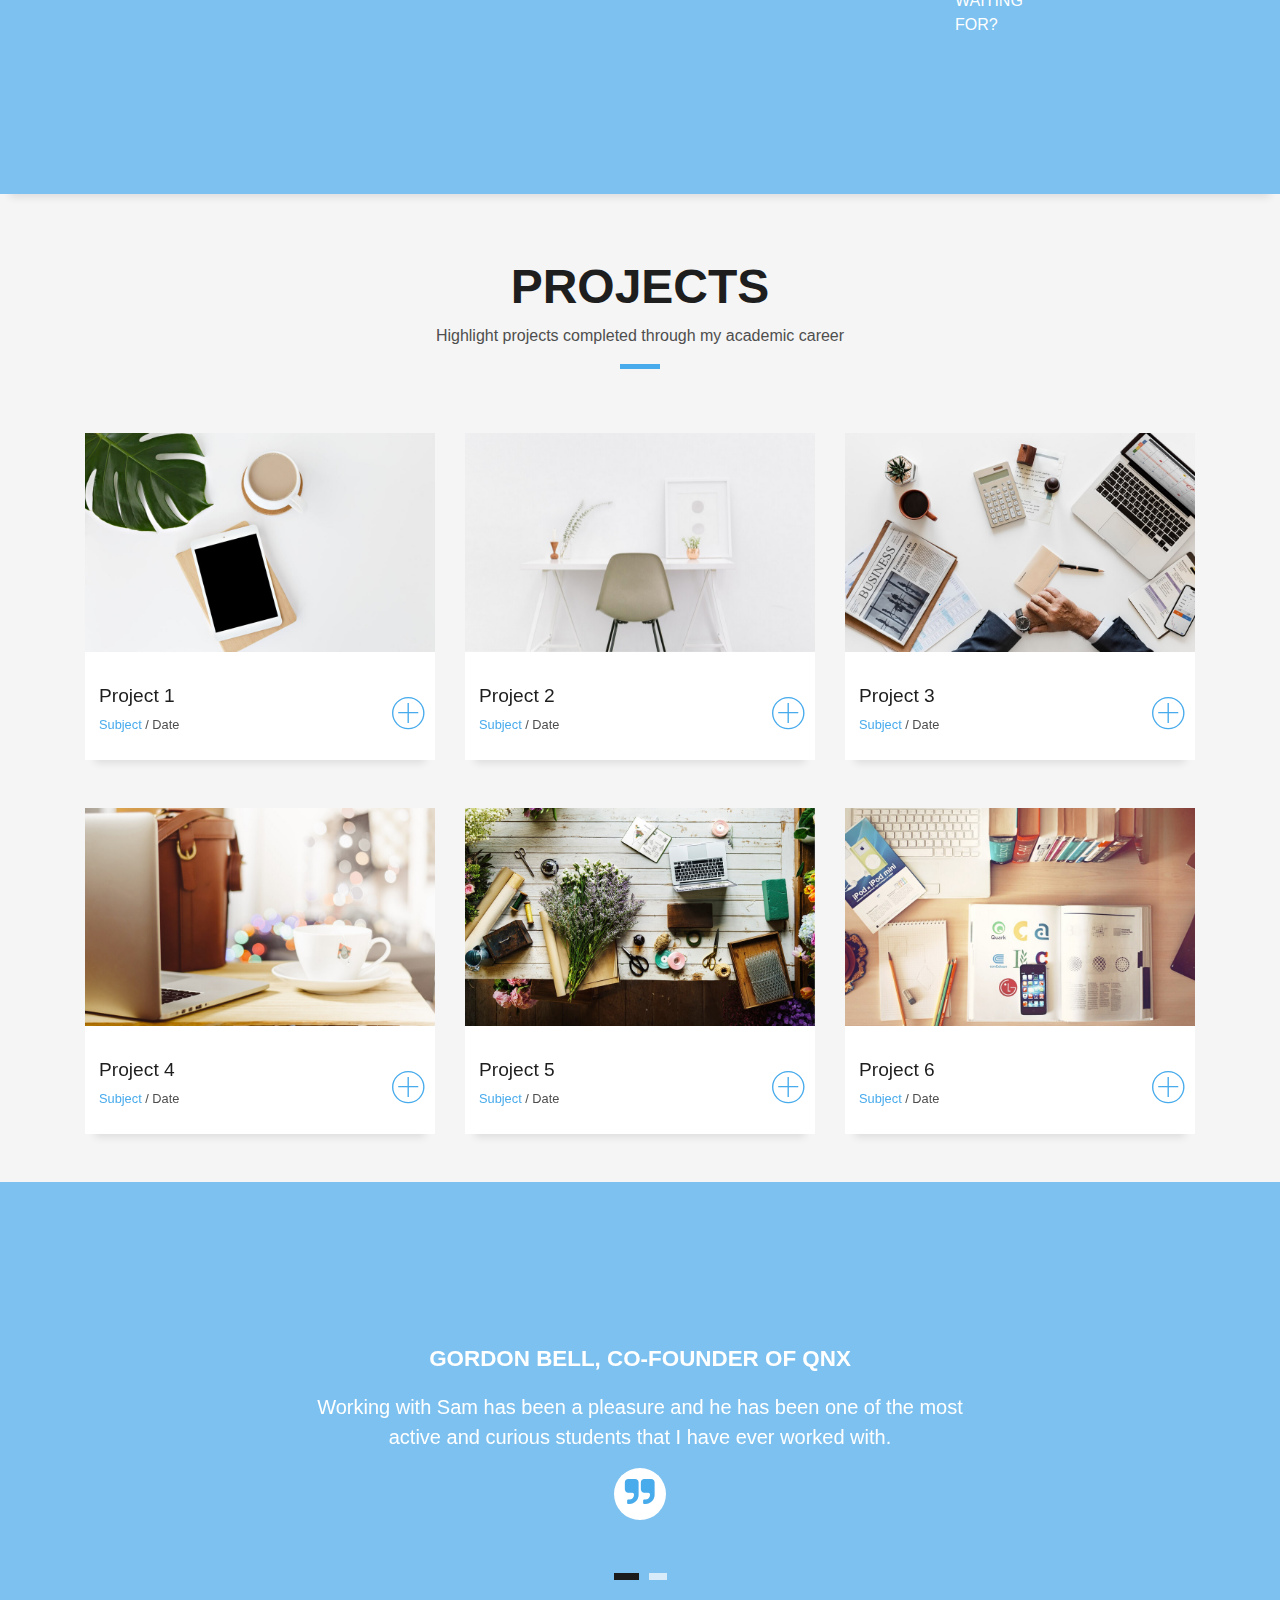
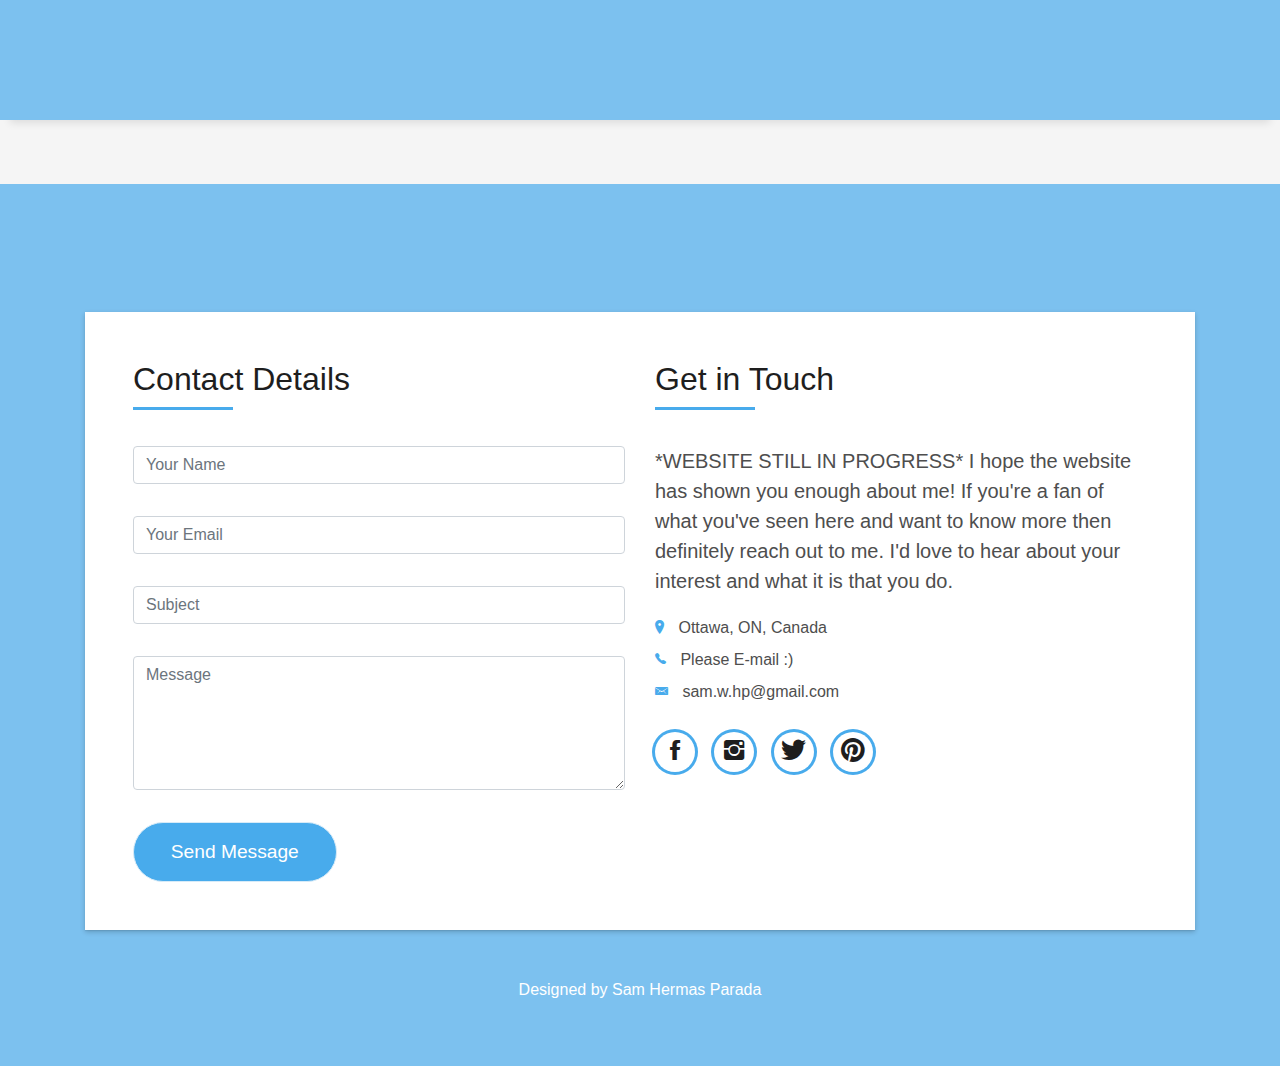
==== commit ab914b65: "Update index.html" ====
--- a/index.html
+++ b/index.html
@@ -737,7 +737,7 @@
                   </div>
                   <div class="more-info">
                     <p class="lead">
-                      *WEBSITE STILL IN progress*
+                      *WEBSITE STILL IN PROGRESS*
                       I hope the website has shown
                       you enough about me! If you're a fan of what you've seen here and want to know more then definitely reach out to me.
                       I'd love to hear about your interest and what it is that you do.
